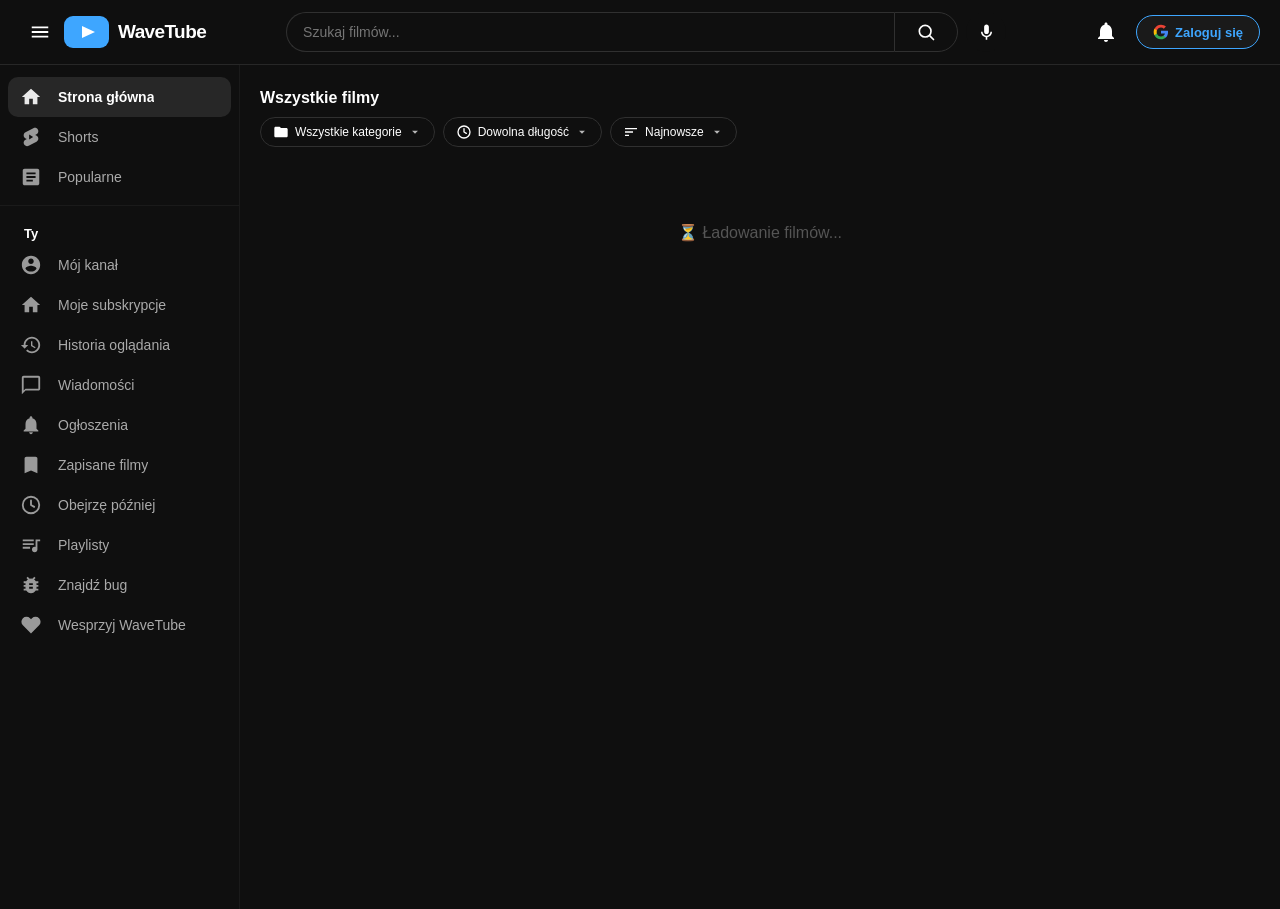
==== index.html @ e0750a8d "Add files via upload" ====
<!DOCTYPE html>
<html lang="en">
<script>if(localStorage.getItem('wt_theme')==='light')document.documentElement.classList.add('light-mode');</script>
<head>
<meta charset="UTF-8">
<meta name="viewport" content="width=device-width, initial-scale=1.0">
<title>WaveTube</title>
<meta name="description" content="WaveTube — platforma wideo: oglądaj, publikuj i udostępniaj filmy oraz Shorts, obserwuj kanały, komentuj i dyskutuj.">
<meta property="og:title" content="WaveTube">
<meta property="og:description" content="Platforma wideo: oglądaj, publikuj i udostępniaj filmy oraz Shorts.">
<meta property="og:type" content="website">
<meta property="og:url" content="https://revx8199-cloud.github.io/WAVETUBE/">
<link rel="canonical" href="https://revx8199-cloud.github.io/WAVETUBE/">
<link rel="preconnect" href="https://fonts.googleapis.com">
<link rel="preconnect" href="https://fonts.gstatic.com" crossorigin>
<link href="https://fonts.googleapis.com/css2?family=Bangers&family=Pacifico&family=Orbitron:wght@700&family=Press+Start+2P&family=Permanent+Marker&family=Russo+One&family=Lobster&family=Anton&family=Caveat:wght@700&family=Fredoka:wght@600&family=Righteous&family=VT323&family=Shadows+Into+Light&family=Bungee&family=Comfortaa:wght@700&family=Rubik+Mono+One&family=Playfair+Display:wght@700&family=Chewy&family=Great+Vibes&family=Audiowide&family=Monoton&family=Bebas+Neue&family=Creepster&family=Satisfy&family=Amatic+SC:wght@700&family=Black+Ops+One&family=Dancing+Script:wght@700&family=Kalam:wght@700&family=Sigmar+One&family=Fascinate&family=Silkscreen&family=Nosifer&family=Fjalla+One&family=Abril+Fatface&family=Indie+Flower&family=Luckiest+Guy&display=swap" rel="stylesheet">
<link rel="icon" type="image/svg+xml" href="data:image/svg+xml,%3Csvg xmlns='http://www.w3.org/2000/svg' viewBox='0 0 45 32'%3E%3Crect width='45' height='32' rx='9' fill='%233ea6ff'/%3E%3Cpolygon points='18,10 31,16 18,22' fill='%23fff'/%3E%3C/svg%3E">
<script src="https://cdn.jsdelivr.net/npm/@supabase/supabase-js@2"></script>
<script src="https://cdn.jsdelivr.net/npm/twemoji@14.0.2/dist/twemoji.min.js" crossorigin="anonymous"></script>
<link rel="stylesheet" href="style.css">
</head>
<body>

<header>
  <div style="display:flex;align-items:center;flex-shrink:0">
  <button id="sidebar-toggle-btn" onclick="toggleSidebar()" aria-label="Menu" style="background:none;border:none;color:var(--text-primary);cursor:pointer;width:40px;height:40px;border-radius:50%;display:flex;align-items:center;justify-content:center;flex-shrink:0;margin-right:4px">
    <svg viewBox="0 0 24 24" width="22" height="22" fill="currentColor"><path d="M3 6h18v2H3V6zm0 5h18v2H3v-2zm0 5h18v2H3v-2z"/></svg>
  </button>
  <div class="logo" onclick="showHome()" style="display:flex;align-items:center;gap:9px">
  <svg width="45" height="32" viewBox="0 0 45 32" fill="none" xmlns="http://www.w3.org/2000/svg">
    <rect width="45" height="32" rx="9" fill="#3ea6ff"/>
    <polygon points="18,10 31,16 18,22" fill="#fff"/>
  </svg>
  <span style="font-size:19px;font-weight:800;letter-spacing:-0.6px;color:var(--text-primary)">WaveTube</span>
</div>
  </div>
  <div class="search-bar">
    <input type="text" id="search" placeholder="Szukaj filmów..." data-i18n-placeholder="search_placeholder" oninput="render()">
    <button aria-label="Szukaj"><svg viewBox="0 0 24 24" width="20" height="20" fill="none" stroke="currentColor" stroke-width="2" stroke-linecap="round" stroke-linejoin="round"><circle cx="11" cy="11" r="7"/><line x1="21" y1="21" x2="16.65" y2="16.65"/></svg></button>
    <button id="mic-btn" aria-label="Szukaj głosem" onclick="toggleVoiceSearch()" style="margin-left:8px;width:40px;height:40px;flex-shrink:0;border-radius:50%;border:none;background:var(--bg-sunken);color:var(--text-primary);cursor:pointer;display:flex;align-items:center;justify-content:center">
      <svg viewBox="0 0 24 24" width="19" height="19" fill="currentColor"><path d="M12 14c1.66 0 3-1.34 3-3V5c0-1.66-1.34-3-3-3S9 3.34 9 5v6c0 1.66 1.34 3 3 3zm5-3c0 2.76-2.24 5-5 5s-5-2.24-5-5H5c0 3.53 2.61 6.43 6 6.92V21h2v-3.08c3.39-.49 6-3.39 6-6.92h-2z"/></svg>
    </button>
  </div>
  <div class="header-right">
    <div style="position:relative" id="notif-wrap" style="display:none">
      <button class="notif-btn" onclick="toggleNotifications()" id="notif-bell">
        <svg viewBox="0 0 24 24" width="24" height="24" fill="currentColor"><path d="M12 22c1.1 0 2-.9 2-2h-4c0 1.1.89 2 2 2zm6-6v-5c0-3.07-1.64-5.64-4.5-6.32V4c0-.83-.67-1.5-1.5-1.5s-1.5.67-1.5 1.5v.68C7.63 5.36 6 7.92 6 11v5l-2 2v1h16v-1l-2-2z"/></svg>
        <span class="notif-badge" id="notif-badge" style="display:none">0</span>
      </button>
      <div class="notif-dropdown" id="notif-dropdown">
        <div style="padding:16px;font-size:16px;font-weight:700;border-bottom:1px solid var(--border);display:flex;align-items:center;justify-content:space-between">
          <span data-i18n="notifications_title">Powiadomienia</span>
          <button onclick="clearAllNotifications()" data-i18n="btn_clear" style="background:none;border:none;color:#3ea6ff;font-size:12px;font-weight:600;cursor:pointer;padding:4px 8px;border-radius:6px" onmouseover="this.style.background='var(--border-soft)'" onmouseout="this.style.background='none'">Wyczyść</button>
        </div>
        <div id="notif-list"><div class="notif-empty" data-i18n="notif_empty">Brak powiadomień</div></div>
      </div>
    </div>
    <div id="auth-area">
      <button class="btn-login" onclick="loginWithGoogle()">
        <svg width="16" height="16" viewBox="0 0 24 24"><path fill="#4285F4" d="M22.56 12.25c0-.78-.07-1.53-.2-2.25H12v4.26h5.92c-.26 1.37-1.04 2.53-2.21 3.31v2.77h3.57c2.08-1.92 3.28-4.74 3.28-8.09z"/><path fill="#34A853" d="M12 23c2.97 0 5.46-.98 7.28-2.66l-3.57-2.77c-.98.66-2.23 1.06-3.71 1.06-2.86 0-5.29-1.93-6.16-4.53H2.18v2.84C3.99 20.53 7.7 23 12 23z"/><path fill="#FBBC05" d="M5.84 14.09c-.22-.66-.35-1.36-.35-2.09s.13-1.43.35-2.09V7.07H2.18C1.43 8.55 1 10.22 1 12s.43 3.45 1.18 4.93l2.85-2.22.81-.62z"/><path fill="#EA4335" d="M12 5.38c1.62 0 3.06.56 4.21 1.64l3.15-3.15C17.45 2.09 14.97 1 12 1 7.7 1 3.99 3.47 2.18 7.07l3.66 2.84c.87-2.6 3.3-4.53 6.16-4.53z"/></svg>
        Zaloguj się
      </button>
    </div>
    <div id="user-area" style="display:none">
      <button class="btn-add" onclick="openForm()" data-i18n="btn_add_video">+ Dodaj film</button>
      <div class="user-menu">
        <div class="user-avatar-placeholder" id="user-av" onclick="toggleDropdown()"></div>
        <div class="dropdown" id="dropdown">
          <div class="dropdown-header">
            <div class="dropdown-header-av" id="dropdown-header-av"></div>
            <div class="dropdown-header-info">
              <div class="dropdown-header-name" id="dropdown-header-name"></div>
              <div class="dropdown-header-email" id="dropdown-header-email"></div>
            </div>
          </div>
          <div id="account-switcher-list"></div>
          <div class="dropdown-item" onclick="addAnotherAccount()">
            <svg viewBox="0 0 24 24" width="20" height="20" fill="currentColor"><path d="M15 12c2.21 0 4-1.79 4-4s-1.79-4-4-4-4 1.79-4 4 1.79 4 4 4zm-9-2V7H4v3H1v2h3v3h2v-3h3v-2H6zm9 4c-2.67 0-8 1.34-8 4v2h16v-2c0-2.66-5.33-4-8-4z"/></svg>
            <span data-i18n="dd_add_account">Dodaj inne konto</span>
          </div>
          <div class="dropdown-divider"></div>
          <div class="dropdown-item" onclick="showMyChannel()">
            <svg viewBox="0 0 24 24" width="20" height="20" fill="currentColor"><path d="M12 12c2.7 0 8 1.34 8 4v2H4v-2c0-2.66 5.3-4 8-4zm0-2c-2.21 0-4-1.79-4-4s1.79-4 4-4 4 1.79 4 4-1.79 4-4 4z"/></svg>
            <span data-i18n="dd_mychannel">Mój kanał</span>
          </div>
          <div class="dropdown-item" onclick="openSettingsModal()">
            <svg viewBox="0 0 24 24" width="20" height="20" fill="currentColor"><path d="M19.14 12.94c.04-.3.06-.61.06-.94 0-.32-.02-.64-.07-.94l2.03-1.58c.18-.14.23-.41.12-.61l-1.92-3.32c-.12-.22-.37-.29-.59-.22l-2.39.96c-.5-.38-1.03-.7-1.62-.94l-.36-2.54c-.04-.24-.24-.41-.48-.41h-3.84c-.24 0-.43.17-.47.41l-.36 2.54c-.59.24-1.13.57-1.62.94l-2.39-.96c-.22-.08-.47 0-.59.22L2.74 8.87c-.12.21-.08.47.12.61l2.03 1.58c-.05.3-.09.63-.09.94s.02.64.07.94l-2.03 1.58c-.18.14-.23.41-.12.61l1.92 3.32c.12.22.37.29.59.22l2.39-.96c.5.38 1.03.7 1.62.94l.36 2.54c.05.24.24.41.48.41h3.84c.24 0 .44-.17.47-.41l.36-2.54c.59-.24 1.13-.56 1.62-.94l2.39.96c.22.08.47 0 .59-.22l1.92-3.32c.12-.22.07-.47-.12-.61l-2.01-1.58zM12 15.6c-1.98 0-3.6-1.62-3.6-3.6s1.62-3.6 3.6-3.6 3.6 1.62 3.6 3.6-1.62 3.6-3.6 3.6z"/></svg>
            <span data-i18n="dd_settings">Ustawienia</span>
          </div>
          <div class="dropdown-item" onclick="openShortcutsModal()">
            <svg viewBox="0 0 24 24" width="20" height="20" fill="currentColor"><path d="M20 5H4c-1.1 0-1.99.9-1.99 2L2 17c0 1.1.9 2 2 2h16c1.1 0 2-.9 2-2V7c0-1.1-.9-2-2-2zm-9 3h2v2h-2V8zm0 3h2v2h-2v-2zM8 8h2v2H8V8zm0 3h2v2H8v-2zm-1 2H5v-2h2v2zm0-3H5V8h2v2zm9 7H8v-2h8v2zm0-4h-2v-2h2v2zm0-3h-2V8h2v2zm3 3h-2v-2h2v2zm0-3h-2V8h2v2z"/></svg>
            <span data-i18n="dd_shortcuts">Skróty klawiszowe</span>
          </div>
          <div class="dropdown-item" id="vip-dropdown-item" onclick="openVipPanel()" style="display:none">
            <svg viewBox="0 0 24 24" width="20" height="20" fill="currentColor"><path d="M12 17.27L18.18 21l-1.64-7.03L22 9.24l-7.19-.61L12 2 9.19 8.63 2 9.24l5.46 4.73L5.82 21z"/></svg>
            <span data-i18n="menu_vip_panel">Panel VIP</span>
          </div>
          <div class="dropdown-item" id="buy-vip-dropdown-item" onclick="openBuyVipModal()" style="display:none">
            <svg viewBox="0 0 24 24" width="20" height="20" fill="currentColor"><path d="M12 17.27L18.18 21l-1.64-7.03L22 9.24l-7.19-.61L12 2 9.19 8.63 2 9.24l5.46 4.73L5.82 21z"/></svg>
            <span data-i18n="menu_buy_vip">Kup panel VIP 💎</span>
          </div>
          <div class="dropdown-item" id="admin-dropdown-item" onclick="openAdminPanel()" style="display:none">
            <svg viewBox="0 0 24 24" width="20" height="20" fill="currentColor"><path d="M12 1L3 5v6c0 5.55 3.84 10.74 9 12 5.16-1.26 9-6.45 9-12V5l-9-4zm0 10.99h7c-.53 4.12-3.28 7.79-7 8.94V12H5V6.3l7-3.11v8.8z"/></svg>
            <span>Panel administratora</span>
          </div>
          <div class="dropdown-divider"></div>
          <div class="dropdown-item red" onclick="logout()">
            <svg viewBox="0 0 24 24" width="20" height="20" fill="currentColor"><path d="M17 7l-1.41 1.41L18.17 11H8v2h10.17l-2.58 2.58L17 17l5-5zM4 5h8V3H4c-1.1 0-2 .9-2 2v14c0 1.1.9 2 2 2h8v-2H4V5z"/></svg>
            <span data-i18n="dd_logout">Wyloguj</span>
          </div>
        </div>
      </div>
    </div>
  </div>
</header>

<div style="display:flex;min-height:calc(100vh - 56px)" id="main-wrapper">
<div id="sidebar-overlay" onclick="closeSidebarMobile()"></div>
<div class="sidebar-left" id="sidebar-left">
  <div class="sb-section">
    <div class="sb-item active" id="sb-home" onclick="setSbActive('sb-home');showHome()">
      <svg viewBox="0 0 24 24" width="22" height="22" fill="currentColor"><path d="M10 20v-6h4v6h5v-8h3L12 3 2 12h3v8z"/></svg>
      <span data-i18n="nav_home">Strona główna</span>
    </div>
    <div class="sb-item" id="sb-shorts" onclick="setSbActive('sb-shorts');showShortsPage()">
      <svg viewBox="0 0 24 24" width="22" height="22" fill="currentColor"><path d="M17.77 10.32l-1.2-.5L18 9.06c1.84-.96 2.56-3.22 1.6-5.06s-3.22-2.56-5.06-1.6L6 6.94c-1.29.68-2.07 2.04-2 3.49.07 1.42.93 2.67 2.22 3.25l1.2.5L6 14.94c-1.84.96-2.56 3.22-1.6 5.06.96 1.84 3.22 2.56 5.06 1.6l8.54-4.54c1.29-.68 2.07-2.04 2-3.49-.07-1.42-.93-2.67-2.23-3.25zM10 14.65v-5.3L14.35 12 10 14.65z"/></svg>
      <span data-i18n="nav_shorts">Shorts</span>
    </div>
    <div class="sb-item" id="sb-trending" onclick="setSbActive('sb-trending');showTrending()">
      <svg viewBox="0 0 24 24" width="22" height="22" fill="currentColor"><path d="M19 3H5c-1.1 0-2 .9-2 2v14c0 1.1.9 2 2 2h14c1.1 0 2-.9 2-2V5c0-1.1-.9-2-2-2zm-5 14H7v-2h7v2zm3-4H7v-2h10v2zm0-4H7V7h10v2z"/></svg>
      <span data-i18n="nav_trending">Popularne</span>
    </div>
  </div>
  <div class="sb-section">
    <div class="sb-title" data-i18n="nav_you">Ty</div>
    <div class="sb-item" id="sb-mychannel" onclick="setSbActive('sb-mychannel');showMyChannel()">
      <svg viewBox="0 0 24 24" width="22" height="22" fill="currentColor"><path d="M12 2C6.48 2 2 6.48 2 12s4.48 10 10 10 10-4.48 10-10S17.52 2 12 2zm0 3c1.66 0 3 1.34 3 3s-1.34 3-3 3-3-1.34-3-3 1.34-3 3-3zm0 14.2c-2.5 0-4.71-1.28-6-3.22.03-1.99 4-3.08 6-3.08 1.99 0 5.97 1.09 6 3.08-1.29 1.94-3.5 3.22-6 3.22z"/></svg>
      <span data-i18n="nav_mychannel">Mój kanał</span>
    </div>
    <div class="sb-item" id="sb-subs-btn" onclick="setSbActive('sb-subs-btn');showSubscriptions()">
      <svg viewBox="0 0 24 24" width="22" height="22" fill="currentColor"><path d="M10 20v-6h4v6h5v-8h3L12 3 2 12h3v8z"/></svg>
      <span data-i18n="nav_subs">Moje subskrypcje</span>
    </div>
    <div class="sb-item" id="sb-history" onclick="setSbActive('sb-history');showHistory()">
      <svg viewBox="0 0 24 24" width="22" height="22" fill="currentColor"><path d="M13 3c-4.97 0-9 4.03-9 9H1l3.89 3.89.07.14L9 12H6c0-3.87 3.13-7 7-7s7 3.13 7 7-3.13 7-7 7c-1.93 0-3.68-.79-4.94-2.06l-1.42 1.42C8.27 19.99 10.51 21 13 21c4.97 0 9-4.03 9-9s-4.03-9-9-9zm-1 5v5l4.28 2.54.72-1.21-3.5-2.08V8H12z"/></svg>
      <span data-i18n="nav_history">Historia oglądania</span>
    </div>
    <div class="sb-item" id="sb-messages" onclick="setSbActive('sb-messages');showMessages()">
      <svg viewBox="0 0 24 24" width="22" height="22" fill="currentColor"><path d="M20 2H4c-1.1 0-2 .9-2 2v18l4-4h14c1.1 0 2-.9 2-2V4c0-1.1-.9-2-2-2zm0 14H6l-2 2V4h16v12z"/></svg>
      <span data-i18n="nav_messages">Wiadomości</span>
    </div>
    <div class="sb-item" id="sb-announcements" onclick="setSbActive('sb-announcements');showAnnouncementsPage()" style="position:relative">
      <svg viewBox="0 0 24 24" width="22" height="22" fill="currentColor"><path d="M12 22c1.1 0 2-.9 2-2h-4c0 1.1.89 2 2 2zm6-6v-5c0-3.07-1.64-5.64-4.5-6.32V4c0-.83-.67-1.5-1.5-1.5s-1.5.67-1.5 1.5v.68C7.63 5.36 6 7.92 6 11v5l-2 2v1h16v-1l-2-2z"/></svg>
      <span data-i18n="nav_announcements">Ogłoszenia</span>
      <span id="announce-dot" style="display:none;position:absolute;left:26px;top:8px;width:8px;height:8px;border-radius:50%;background:#ff4444"></span>
    </div>
    <div class="sb-item" id="sb-saved" onclick="setSbActive('sb-saved');showSavedPage()">
      <svg viewBox="0 0 24 24" width="22" height="22" fill="currentColor"><path d="M17 3H7c-1.1 0-2 .9-2 2v16l7-3 7 3V5c0-1.1-.9-2-2-2z"/></svg>
      <span data-i18n="nav_saved">Zapisane filmy</span>
    </div>
    <div class="sb-item" id="sb-watchlater" onclick="setSbActive('sb-watchlater');showWatchLaterPage()">
      <svg viewBox="0 0 24 24" width="22" height="22" fill="none" stroke="currentColor" stroke-width="2" stroke-linecap="round" stroke-linejoin="round"><circle cx="12" cy="12" r="9"/><polyline points="12 7 12 12 15.5 14"/></svg>
      <span data-i18n="nav_watchlater">Obejrzę później</span>
    </div>
    <div class="sb-item" id="sb-playlists" onclick="setSbActive('sb-playlists');showPlaylistsPage()">
      <svg viewBox="0 0 24 24" width="22" height="22" fill="currentColor"><path d="M15 6H3v2h12V6zm0 4H3v2h12v-2zM3 16h8v-2H3v2zM17 6v8.18c-.31-.11-.65-.18-1-.18-1.66 0-3 1.34-3 3s1.34 3 3 3 3-1.34 3-3V8h3V6h-5z"/></svg>
      <span data-i18n="nav_playlists">Playlisty</span>
    </div>
    <div class="sb-item" id="sb-findbug" onclick="openFindBugModal()">
      <svg viewBox="0 0 24 24" width="22" height="22" fill="currentColor"><path d="M20 8h-2.81a5.985 5.985 0 0 0-1.82-1.96L17 4.41 15.59 3l-2.17 2.17a6.002 6.002 0 0 0-2.83 0L8.41 3 7 4.41l1.62 1.63C7.85 6.55 7.22 7.22 6.81 8H4v2h2.09c-.05.33-.09.66-.09 1v1H4v2h2v1c0 .34.04.67.09 1H4v2h2.81c1.04 1.79 2.97 3 5.19 3s4.15-1.21 5.19-3H20v-2h-2.09c.05-.33.09-.66.09-1v-1h2v-2h-2v-1c0-.34-.04-.67-.09-1H20V8zm-6 8h-4v-2h4v2zm0-4h-4v-2h4v2z"/></svg>
      <span data-i18n="nav_findbug">Znajdź bug</span>
    </div>
    <div class="sb-item" id="sb-support" onclick="openPremiumModal()">
      <svg viewBox="0 0 24 24" width="22" height="22" fill="currentColor"><path d="M20.84 4.61a5.5 5.5 0 0 0-7.78 0L12 5.67l-1.06-1.06a5.5 5.5 0 0 0-7.78 7.78l1.06 1.06L12 21.23l7.78-7.78 1.06-1.06a5.5 5.5 0 0 0 0-7.78z"/></svg>
      <span data-i18n="nav_support">Wesprzyj WaveTube</span>
    </div>
  </div>
  <div class="sb-section" id="sb-subs-section" style="display:none">
    <div class="sb-title" id="sb-subs-title" onclick="toggleSubsExpanded()" style="cursor:pointer;display:flex;align-items:center;justify-content:space-between">
      <span data-i18n="nav_subscriptions">Subskrypcje</span>
      <svg id="sb-subs-arrow" viewBox="0 0 24 24" width="16" height="16" fill="currentColor" style="transition:transform .2s;flex-shrink:0"><path d="M8.59 16.59L13.17 12 8.59 7.41 10 6l6 6-6 6z"/></svg>
    </div>
    <div id="sb-subs-list"></div>
  </div>
</div>
<div id="main-content" style="flex:1;min-width:0;padding:24px 20px">
  <div class="section-title" id="slabel">Wszystkie filmy</div>
  <div id="feed-filters" style="display:flex;gap:8px;flex-wrap:wrap;margin:-8px 0 16px">
    <div class="yt-filter" id="cat-filter-wrap">
      <button type="button" class="yt-filter-btn" onclick="toggleFeedFilterMenu('cat')">
        <svg viewBox="0 0 24 24" width="16" height="16" fill="currentColor"><path d="M10 4H4c-1.1 0-2 .9-2 2v12c0 1.1.9 2 2 2h16c1.1 0 2-.9 2-2V8c0-1.1-.9-2-2-2h-8l-2-2z"/></svg>
        <span id="cat-filter-label" data-i18n="filter_all_categories">Wszystkie kategorie</span>
        <svg class="yt-filter-chevron" viewBox="0 0 24 24" width="14" height="14" fill="currentColor"><path d="M7 10l5 5 5-5z"/></svg>
      </button>
      <div class="yt-filter-menu" id="cat-filter-menu"></div>
    </div>
    <div class="yt-filter" id="dur-filter-wrap">
      <button type="button" class="yt-filter-btn" onclick="toggleFeedFilterMenu('dur')">
        <svg viewBox="0 0 24 24" width="16" height="16" fill="none" stroke="currentColor" stroke-width="2" stroke-linecap="round" stroke-linejoin="round"><circle cx="12" cy="12" r="9"/><polyline points="12 7 12 12 15.5 14"/></svg>
        <span id="dur-filter-label" data-i18n="filter_any_length">Dowolna długość</span>
        <svg class="yt-filter-chevron" viewBox="0 0 24 24" width="14" height="14" fill="currentColor"><path d="M7 10l5 5 5-5z"/></svg>
      </button>
      <div class="yt-filter-menu" id="dur-filter-menu">
        <div class="yt-filter-item active" data-i18n="filter_any_length" onclick="selectFeedFilter('dur','','filter_any_length',null,this)">Dowolna długość</div>
        <div class="yt-filter-item" data-i18n="filter_tiny" onclick="selectFeedFilter('dur','tiny','filter_tiny',null,this)">Bardzo krótkie (do 1 min)</div>
        <div class="yt-filter-item" data-i18n="filter_short" onclick="selectFeedFilter('dur','short','filter_short',null,this)">Krótkie (1–3 min)</div>
        <div class="yt-filter-item" data-i18n="filter_medium" onclick="selectFeedFilter('dur','medium','filter_medium',null,this)">Średnie (3–20 min)</div>
        <div class="yt-filter-item" data-i18n="filter_long" onclick="selectFeedFilter('dur','long','filter_long',null,this)">Długie (ponad 20 min)</div>
      </div>
    </div>
    <div class="yt-filter" id="sort-filter-wrap">
      <button type="button" class="yt-filter-btn" onclick="toggleFeedFilterMenu('sort')">
        <svg viewBox="0 0 24 24" width="16" height="16" fill="currentColor"><path d="M3 18h6v-2H3v2zM3 6v2h18V6H3zm0 7h12v-2H3v2z"/></svg>
        <span id="sort-filter-label" data-i18n="filter_newest">Najnowsze</span>
        <svg class="yt-filter-chevron" viewBox="0 0 24 24" width="14" height="14" fill="currentColor"><path d="M7 10l5 5 5-5z"/></svg>
      </button>
      <div class="yt-filter-menu" id="sort-filter-menu">
        <div class="yt-filter-item active" data-i18n="filter_newest" onclick="selectFeedFilter('sort','newest','filter_newest',null,this)">Najnowsze</div>
        <div class="yt-filter-item" data-i18n="filter_oldest" onclick="selectFeedFilter('sort','oldest','filter_oldest',null,this)">Najstarsze</div>
        <div class="yt-filter-item" data-i18n="filter_popular" onclick="selectFeedFilter('sort','popular','filter_popular',null,this)">Najpopularniejsze</div>
        <div class="yt-filter-item" data-i18n="filter_liked" onclick="selectFeedFilter('sort','liked','filter_liked',null,this)">Najwięcej polubień</div>
      </div>
    </div>
  </div>
  <div id="shorts-section" style="display:none;margin-bottom:24px">
  <div style="font-size:15px;font-weight:600;margin-bottom:12px;display:flex;align-items:center;gap:8px">
    <svg viewBox="0 0 24 24" width="18" height="18" fill="#ff0000"><path d="M17.77 10.32l-1.2-.5L18 9.06c1.84-.96 2.56-3.22 1.6-5.06s-3.22-2.56-5.06-1.6L6 6.94c-1.29.68-2.07 2.04-2 3.49.07 1.42.93 2.67 2.22 3.25l1.2.5L6 14.94c-1.84.96-2.56 3.22-1.6 5.06.96 1.84 3.22 2.56 5.06 1.6l8.54-4.54c1.29-.68 2.07-2.04 2-3.49-.07-1.42-.93-2.67-2.23-3.25z"/></svg>
    Shorts
  </div>
  <div id="shorts-grid" style="display:flex;gap:10px;overflow-x:auto;padding-bottom:8px;scrollbar-width:thin"></div>
</div>
<div class="grid" id="grid"><div class="loading">⏳ <span data-i18n="loading_videos">Ładowanie filmów...</span></div></div>
</main>

</div></div>
<div id="channel-content" class="channel-page"></div>

<!-- MESSAGES PAGE -->
<div class="messages-page" id="messages-page">
  <div class="msg-header">
    <button class="msg-back" onclick="closeMessages()">←</button>
    <h2 data-i18n="nav_messages">Wiadomości</h2>
    <span id="msg-retention-note" data-i18n="msg_retention_note" style="font-size:11px;color:var(--text-tertiary);margin-left:auto;white-space:nowrap">🕒 Czat czyści się co 30 dni</span>
  </div>
  <div class="msg-body">
    <div class="msg-list">
      <div class="msg-list-header">
        <span data-i18n="msg_conversations">Konwersacje</span>
        <button onclick="showNewMsgForm()" style="background:#cc0000;border:none;color:var(--text-primary);padding:5px 12px;border-radius:14px;cursor:pointer;font-size:12px;font-weight:600" data-i18n="msg_new_btn">+ Nowa</button>
      </div>
      <div id="conv-list"></div>
    </div>
    <div class="msg-chat" id="msg-chat-area">
      <div class="msg-no-conv">
        <svg viewBox="0 0 24 24" width="64" height="64" fill="#555"><path d="M20 2H4c-1.1 0-2 .9-2 2v18l4-4h14c1.1 0 2-.9 2-2V4c0-1.1-.9-2-2-2zm0 14H6l-2 2V4h16v12z"/></svg>
        <p data-i18n="msg_pick_conv">Wybierz konwersację lub zacznij nową</p>
      </div>
    </div>
  </div>
</div>

<!-- PLAYER -->
<div class="mbg" id="pm">
  <div class="minner">
    <div class="mclose"><button onclick="closeP()">✕</button></div>
    <div class="pwrap" id="pw"></div>
    <div class="vinfo">
      <h2 id="vt"></h2>
      <div class="vmeta" id="vm"></div>
    </div>
    <div class="channel-row" id="channel-row"></div>
    <div class="acts">
      <div class="like-group">
        <button class="like-btn" id="lbtn" onclick="toggleLike()">
          <svg viewBox="0 0 24 24" width="18" height="18" fill="currentColor"><path d="M1 21h4V9H1v12zm22-11c0-1.1-.9-2-2-2h-6.31l.95-4.57.03-.32c0-.41-.17-.79-.44-1.06L14.17 1 7.59 7.59C7.22 7.95 7 8.45 7 9v10c0 1.1.9 2 2 2h9c.83 0 1.54-.5 1.84-1.22l3.02-7.05c.09-.23.14-.47.14-.73v-2z"/></svg>
          <span id="lc">0</span>
        </button>
        <div class="like-divider"></div>
        <button class="dislike-btn" id="dbtn" onclick="toggleDislike()">
          <svg viewBox="0 0 24 24" width="18" height="18" fill="currentColor"><path d="M15 3H6c-.83 0-1.54.5-1.84 1.22l-3.02 7.05c-.09.23-.14.47-.14.73v2c0 1.1.9 2 2 2h6.31l-.95 4.57-.03.32c0 .41.17.79.44 1.06L9.83 23l6.59-6.59c.36-.36.58-.86.58-1.41V5c0-1.1-.9-2-2-2zm4 0v12h4V3h-4z"/></svg>
        </button>
      </div>
      <button class="abtn" onclick="shareV()">
        <svg viewBox="0 0 24 24" width="18" height="18" fill="currentColor"><path d="M18 16.08c-.76 0-1.44.3-1.96.77L8.91 12.7c.05-.23.09-.46.09-.7s-.04-.47-.09-.7l7.05-4.11c.54.5 1.25.81 2.04.81 1.66 0 3-1.34 3-3s-1.34-3-3-3-3 1.34-3 3c0 .24.04.47.09.7L8.04 9.81C7.5 9.31 6.79 9 6 9c-1.66 0-3 1.34-3 3s1.34 3 3 3c.79 0 1.5-.31 2.04-.81l7.12 4.16c-.05.21-.08.43-.08.65 0 1.61 1.31 2.92 2.92 2.92s2.92-1.31 2.92-2.92-1.31-2.92-2.92-2.92z"/></svg>
        <span data-i18n="btn_share">Udostępnij</span>
      </button>
      <button class="abtn" id="player-save-btn" onclick="toggleSaveVideo(cur.id)">
        <svg viewBox="0 0 24 24" width="18" height="18" fill="currentColor"><path d="M17 3H7c-1.1 0-2 .9-2 2v16l7-3 7 3V5c0-1.1-.9-2-2-2z"/></svg>
        <span data-i18n="save_label">Zapisz</span>
      </button>
      <button class="abtn" onclick="openPlaylistPicker(cur.id)">
        <svg viewBox="0 0 24 24" width="18" height="18" fill="currentColor"><path d="M15 6H3v2h12V6zm0 4H3v2h12v-2zM3 16h8v-2H3v2zM17 6v8.18c-.31-.11-.65-.18-1-.18-1.66 0-3 1.34-3 3s1.34 3 3 3 3-1.34 3-3V8h3V6h-5z"/></svg>
        <span data-i18n="playlist_add_label">Dodaj do playlisty</span>
      </button>
      <button class="abtn" id="player-wl-btn" onclick="toggleWatchLater(cur.id)">
        <svg viewBox="0 0 24 24" width="18" height="18" fill="none" stroke="currentColor" stroke-width="2" stroke-linecap="round" stroke-linejoin="round"><circle cx="12" cy="12" r="9"/><polyline points="12 7 12 12 15.5 14"/></svg>
        <span data-i18n="wl_label">Obejrzę później</span>
      </button>
    </div>
    <hr>
    <div class="comments" id="comments-section">
      <div style="display:flex;align-items:center;gap:20px;margin-bottom:18px">
        <h3 id="ctitle" style="margin:0" data-i18n="comments_label_zero">Komentarze (0)</h3>
        <div style="position:relative">
          <button id="sort-toggle-btn" onclick="toggleSortMenu()" style="background:none;border:none;color:var(--text-primary);cursor:pointer;font-size:13px;font-weight:600;display:flex;align-items:center;gap:6px;padding:4px 6px">
            <svg viewBox="0 0 24 24" width="18" height="18" fill="currentColor"><path d="M3 18h6v-2H3v2zM3 6v2h18V6H3zm0 7h12v-2H3v2z"/></svg>
            <span id="sort-label" data-i18n="sort_top">Najtrafniejsze</span>
          </button>
          <div id="sort-menu" style="display:none;position:absolute;top:32px;left:0;background:var(--bg-panel);border:1px solid var(--border);border-radius:10px;min-width:180px;z-index:50;overflow:hidden">
            <div onclick="setCommentSort('top')" data-i18n="sort_top" style="padding:11px 16px;cursor:pointer;font-size:13px" onmouseover="this.style.background='var(--border)'" onmouseout="this.style.background='none'">Najtrafniejsze</div>
            <div onclick="setCommentSort('newest')" data-i18n="sort_newest" style="padding:11px 16px;cursor:pointer;font-size:13px" onmouseover="this.style.background='var(--border)'" onmouseout="this.style.background='none'">Najnowsze</div>
          </div>
        </div>
      </div>
      <div class="nc">
        <div class="av" id="com-av">?</div>
        <div class="ci">
          <input type="text" id="cinp" placeholder="Napisz komentarz..." data-i18n-placeholder="comment_placeholder">
          <div class="cbtns">
            <button onclick="toggleEmojiPicker('cinp',this)" style="background:none;border:none;color:var(--text-secondary);cursor:pointer;font-size:18px;margin-right:auto" title="Emotki">😊</button>
            <button class="bcancel" onclick="document.getElementById('cinp').value=''" data-i18n="btn_cancel">Anuluj</button>
            <button class="bpost" onclick="postC()" data-i18n="btn_send">Wyślij</button>
          </div>
        </div>
      </div>
      <div id="clist"></div>
    </div>
  </div>
</div>

<!-- FORM -->
<div class="fmbg" id="fm">
  <div class="fbox" style="max-width:640px;width:92%;max-height:90vh;overflow-y:auto;padding:0">
    <div style="padding:24px 28px 16px;border-bottom:1px solid var(--border-soft)">
      <h3 style="margin:0;display:flex;align-items:center;gap:8px"><svg viewBox="0 0 24 24" width="20" height="20" fill="none" stroke="currentColor" stroke-width="2" stroke-linecap="round" stroke-linejoin="round"><path d="M23 7l-7 5 7 5V7z"/><rect x="1" y="5" width="15" height="14" rx="2"/></svg><span data-i18n="form_title">Dodaj film</span></h3>
      <div class="sub" style="margin:4px 0 0" data-i18n="form_subtitle">YouTube, Google Drive, TikTok i bezpośrednie linki MP4</div>
    </div>

    <div style="padding:20px 28px 0">
      <div style="font-size:12px;font-weight:700;letter-spacing:.5px;color:var(--text-tertiary);text-transform:uppercase;margin-bottom:12px" data-i18n="form_section_basic">Podstawowe informacje</div>

      <div class="field">
        <label data-i18n="form_title_label">Tytuł *</label>
        <input type="text" id="ftitle" maxlength="100" placeholder="np. Wakacje w górach" data-i18n-placeholder="form_title_ph">
      </div>

      <div class="field">
        <label data-i18n="form_desc_label">Opis</label>
        <textarea id="fdesc" maxlength="5000" style="width:100%;background:var(--bg-sunken);border:1px solid var(--border);border-radius:8px;color:var(--text-primary);padding:10px 14px;font-size:14px;outline:none;resize:none;height:80px" placeholder="Opisz film..." data-i18n-placeholder="form_desc_ph"></textarea>
      </div>

      <div class="field">
        <label data-i18n="form_link_label">Link do filmu *</label>
        <input type="url" id="furl" placeholder="YouTube / Google Drive / TikTok / MP4" data-i18n-placeholder="form_link_ph" oninput="detectSource()">
        <div class="hint" id="fhint" data-i18n="form_link_hint">Wklej link — zostanie automatycznie rozpoznany</div>
      </div>

      <div class="field">
        <label data-i18n="form_thumb_label">Miniaturka</label>
        <div style="display:flex;gap:8px;margin-bottom:8px">
          <button onclick="setThumbMode('url')" id="thumb-tab-url" style="flex:1;padding:7px;border-radius:8px;border:1px solid #cc0000;background:#cc0000;color:var(--text-primary);cursor:pointer;font-size:12px;font-weight:600"><svg viewBox="0 0 24 24" width="14" height="14" fill="none" stroke="currentColor" stroke-width="2" stroke-linecap="round" style="vertical-align:-2px;margin-right:4px"><path d="M10 13a5 5 0 007 0l3-3a5 5 0 00-7-7l-1 1"/><path d="M14 11a5 5 0 00-7 0l-3 3a5 5 0 007 7l1-1"/></svg><span data-i18n="form_thumb_url_tab">Link URL</span></button>
          <button onclick="setThumbMode('file')" id="thumb-tab-file" style="flex:1;padding:7px;border-radius:8px;border:1px solid var(--border);background:transparent;color:var(--text-secondary);cursor:pointer;font-size:12px"><svg viewBox="0 0 24 24" width="14" height="14" fill="none" stroke="currentColor" stroke-width="2" stroke-linecap="round" stroke-linejoin="round" style="vertical-align:-2px;margin-right:4px"><path d="M3 7a2 2 0 012-2h4l2 2h8a2 2 0 012 2v8a2 2 0 01-2 2H5a2 2 0 01-2-2V7z"/></svg><span data-i18n="form_thumb_file_tab">Z dysku</span></button>
          <button onclick="setThumbMode('auto')" id="thumb-tab-auto" style="flex:1;padding:7px;border-radius:8px;border:1px solid var(--border);background:transparent;color:var(--text-secondary);cursor:pointer;font-size:12px"><svg viewBox="0 0 24 24" width="14" height="14" fill="currentColor" style="vertical-align:-2px;margin-right:4px"><path d="M12 2l1.8 5.2L19 9l-5.2 1.8L12 16l-1.8-5.2L5 9l5.2-1.8z"/><path d="M19 13l.9 2.1L22 16l-2.1.9L19 19l-.9-2.1L16 16l2.1-.9z"/></svg><span data-i18n="form_thumb_auto_tab">Auto</span></button>
        </div>
        <div id="thumb-url-panel">
          <input type="url" id="fthumb" placeholder="https://... link do zdjęcia" data-i18n-placeholder="form_thumb_url_ph">
        </div>
        <div id="thumb-file-panel" style="display:none">
          <input type="file" id="fthumb-file" accept="image/*" style="color:var(--text-secondary)">
          <div id="thumb-preview" style="margin-top:8px;display:none"><img id="thumb-img-preview" style="width:100%;border-radius:8px;max-height:150px;object-fit:cover"></div>
        </div>
        <div id="thumb-auto-panel" style="display:none">
          <div id="thumb-auto-hint-text" style="font-size:12px;color:var(--text-tertiary);padding:8px 0" data-i18n="form_thumb_auto_hint">Miniaturka zostanie pobrana automatycznie z YouTube</div>
        </div>
      </div>

      <div style="display:grid;grid-template-columns:1fr 1fr;gap:12px">
        <div class="field">
          <label data-i18n="form_duration_label">Czas trwania</label>
          <input type="text" id="fdur" placeholder="np. 5:42 (dla MP4 wykryjemy automatycznie)" data-i18n-placeholder="form_duration_ph" oninput="this.dataset.userEdited='1'">
        </div>
        <div class="field">
          <label data-i18n="form_category_label">Kategoria</label>
          <select id="fcat" style="width:100%;background:var(--bg-sunken);border:1px solid var(--border);border-radius:8px;color:var(--text-primary);padding:10px 14px;font-size:14px;outline:none">
            <option value="" data-i18n="cat_none">Brak kategorii</option>
            <option value="Gaming" data-i18n="cat_gaming">Gaming</option>
            <option value="Music" data-i18n="cat_music">Muzyka</option>
            <option value="Sport" data-i18n="cat_sport">Sport</option>
            <option value="Vlog" data-i18n="cat_vlog">Vlog</option>
            <option value="Tutorial" data-i18n="cat_tutorial">Tutorial</option>
            <option value="Comedy" data-i18n="cat_humor">Humor</option>
            <option value="Travel" data-i18n="cat_travel">Podróże</option>
            <option value="Education" data-i18n="cat_education">Edukacja</option>
            <option value="News" data-i18n="cat_news">Wiadomości</option>
            <option value="Technology" data-i18n="cat_tech">Technologia</option>
            <option value="Lifestyle" data-i18n="cat_lifestyle">Lifestyle</option>
            <option value="Food" data-i18n="cat_food">Jedzenie</option>
            <option value="Other" data-i18n="cat_other">Inne</option>
          </select>
        </div>
      </div>

      <div class="field">
        <label data-i18n="form_tags_label">Tagi (opcjonalnie)</label>
        <input type="text" id="ftags" maxlength="200" placeholder="np. gaming, vlog, muzyka (oddziel przecinkami)" data-i18n-placeholder="form_tags_ph">
        <div class="hint" data-i18n="form_tags_hint">Tagi pomagają ludziom znaleźć Twój film</div>
      </div>
    </div>

    <div style="height:1px;background:var(--border-soft);margin:20px 0"></div>

    <div style="padding:0 28px">
      <div style="font-size:12px;font-weight:700;letter-spacing:.5px;color:var(--text-tertiary);text-transform:uppercase;margin-bottom:12px" data-i18n="form_section_details">Szczegóły</div>

      <div style="display:grid;grid-template-columns:1fr 1fr;gap:12px">
        <div class="field">
          <label data-i18n="form_lang_label">Język filmu</label>
          <select id="flang" style="width:100%;background:var(--bg-sunken);border:1px solid var(--border);border-radius:8px;color:var(--text-primary);padding:10px 14px;font-size:14px;outline:none">
            <option value="pl">🇵🇱 Polski</option>
            <option value="ru">🇷🇺 Русский</option>
            <option value="es">🇪🇸 Español</option>
            <option value="en">🇬🇧 English</option>
            <option value="other">🌐 Inny</option>
          </select>
        </div>
        <div class="field">
          <label data-i18n="form_license_label">Licencja</label>
          <select id="flicense" style="width:100%;background:var(--bg-sunken);border:1px solid var(--border);border-radius:8px;color:var(--text-primary);padding:10px 14px;font-size:14px;outline:none">
            <option value="standard" data-i18n="license_standard">Standardowa licencja WaveTube</option>
            <option value="cc" data-i18n="license_cc">Creative Commons — uznanie autorstwa</option>
          </select>
        </div>
      </div>

      <div class="field">
        <label data-i18n="form_premiere_label">Data premiery (opcjonalnie)</label>
        <input type="datetime-local" id="fpremiere" style="width:100%;background:var(--bg-sunken);border:1px solid var(--border);border-radius:8px;color:var(--text-primary);padding:10px 14px;font-size:14px;outline:none;color-scheme:dark">
        <div class="hint" data-i18n="form_premiere_hint">Zostaw puste żeby opublikować od razu. Ustaw datę żeby zaplanować premierę.</div>
      </div>

      <div class="field" style="background:var(--bg-card);border:1px solid var(--border);border-radius:10px;padding:14px">
        <label style="display:flex;align-items:center;gap:10px;cursor:pointer">
          <input type="checkbox" id="fshort" style="width:16px;height:16px;accent-color:#ff0000">
          <div>
            <div style="font-weight:600;display:flex;align-items:center;gap:6px">
              <span style="background:#ff0000;color:var(--text-primary);font-size:10px;padding:2px 6px;border-radius:4px;font-weight:700">SHORT</span>
              <span data-i18n="form_short_title">To jest Short (maks. 1 minuta)</span>
            </div>
            <div style="font-size:11px;color:var(--text-tertiary);margin-top:2px" data-i18n="form_short_desc">Shorts wyświetlają się osobno w pionie jak na TikToku</div>
          </div>
        </label>
      </div>
    </div>

    <div style="height:1px;background:var(--border-soft);margin:20px 0"></div>

    <div style="padding:0 28px">
      <div style="font-size:12px;font-weight:700;letter-spacing:.5px;color:var(--text-tertiary);text-transform:uppercase;margin-bottom:12px" data-i18n="form_section_visibility">Widoczność publiczna</div>

      <div class="field" style="display:flex;flex-direction:column;gap:8px">
        <label class="vis-opt" data-val="public" onclick="selectVisibility('public')" style="display:flex;gap:12px;align-items:flex-start;padding:12px 14px;border:1.5px solid #cc0000;border-radius:10px;cursor:pointer;background:rgba(204,0,0,.08)">
          <span style="line-height:1;color:#3ea6ff"><svg viewBox="0 0 24 24" width="22" height="22" fill="none" stroke="currentColor" stroke-width="2"><circle cx="12" cy="12" r="9"/><path d="M3 12h18M12 3a14 14 0 010 18 14 14 0 010-18z"/></svg></span>
          <div>
            <div style="font-weight:600;font-size:13px" data-i18n="vis_public_title">Publiczny</div>
            <div style="font-size:11px;color:var(--text-tertiary);margin-top:2px" data-i18n="vis_public_desc">Widoczny dla wszystkich — na stronie głównej, w wyszukiwarce i popularnych</div>
          </div>
        </label>
        <label class="vis-opt" data-val="unlisted" onclick="selectVisibility('unlisted')" style="display:flex;gap:12px;align-items:flex-start;padding:12px 14px;border:1.5px solid var(--border);border-radius:10px;cursor:pointer">
          <span style="line-height:1;color:var(--text-secondary)"><svg viewBox="0 0 24 24" width="22" height="22" fill="none" stroke="currentColor" stroke-width="2" stroke-linecap="round"><path d="M10 13a5 5 0 007 0l3-3a5 5 0 00-7-7l-1 1"/><path d="M14 11a5 5 0 00-7 0l-3 3a5 5 0 007 7l1-1"/></svg></span>
          <div>
            <div style="font-weight:600;font-size:13px" data-i18n="vis_unlisted_title">Niepubliczny (unlisted)</div>
            <div style="font-size:11px;color:var(--text-tertiary);margin-top:2px" data-i18n="vis_unlisted_desc">Nie pojawia się w żadnych listach — obejrzy go tylko ten, kto ma bezpośredni link</div>
          </div>
        </label>
        <label class="vis-opt" data-val="private" onclick="selectVisibility('private')" style="display:flex;gap:12px;align-items:flex-start;padding:12px 14px;border:1.5px solid var(--border);border-radius:10px;cursor:pointer">
          <span style="line-height:1;color:var(--text-secondary)"><svg viewBox="0 0 24 24" width="22" height="22" fill="none" stroke="currentColor" stroke-width="2" stroke-linecap="round" stroke-linejoin="round"><rect x="5" y="11" width="14" height="9" rx="2"/><path d="M8 11V8a4 4 0 018 0v3"/></svg></span>
          <div>
            <div style="font-weight:600;font-size:13px" data-i18n="vis_private_title">Prywatny</div>
            <div style="font-size:11px;color:var(--text-tertiary);margin-top:2px" data-i18n="vis_private_desc">Widzisz go tylko Ty (i administrator) — nawet z linkiem nikt inny go nie otworzy</div>
          </div>
        </label>
        <input type="hidden" id="fvis" value="public">
      </div>

      <div class="field">
        <label style="display:flex;align-items:center;gap:10px;cursor:pointer">
          <input type="checkbox" id="fcomments" checked style="width:16px;height:16px;accent-color:#cc0000">
          <span data-i18n="form_comments_label">Włącz komentarze</span>
        </label>
      </div>

      <div class="field">
        <label style="display:flex;align-items:center;gap:10px;cursor:pointer">
          <input type="checkbox" id="flikes" checked style="width:16px;height:16px;accent-color:#cc0000">
          <span data-i18n="form_likes_label">Pokazuj liczbę polubień</span>
        </label>
      </div>

      <div class="field">
        <label style="display:flex;align-items:center;gap:10px;cursor:pointer">
          <input type="checkbox" id="fhideviews" style="width:16px;height:16px;accent-color:#cc0000">
          <span data-i18n="form_hideviews_label">Ukryj liczbę wyświetleń (publicznie)</span>
        </label>
      </div>

      <div class="field">
        <label style="display:flex;align-items:center;gap:10px;cursor:pointer">
          <input type="checkbox" id="fkids" onchange="if(this.checked)document.getElementById('fage').checked=false" style="width:16px;height:16px;accent-color:#cc0000">
          <span data-i18n="form_kids_label">Treść przeznaczona dla dzieci</span>
        </label>
      </div>

      <div class="field">
        <label style="display:flex;align-items:center;gap:10px;cursor:pointer">
          <input type="checkbox" id="fage" onchange="if(this.checked)document.getElementById('fkids').checked=false" style="width:16px;height:16px;accent-color:#cc0000">
          <span data-i18n="form_age_label">Ograniczenie wiekowe (18+)</span>
        </label>
      </div>
    </div>

    <div class="fbbtns" style="padding:20px 28px 24px;margin:0">
      <button class="fcancel" onclick="closeForm()" data-i18n="btn_cancel">Anuluj</button>
      <button class="fsubmit" onclick="submitForm()" data-i18n="form_submit_btn">Opublikuj film</button>
    </div>
  </div>
</div>

<!-- HASŁO -->
<!-- POTWIERDZENIE (styl YouTube) -->
<div class="pmbg" id="confirm-modal" style="align-items:center">
  <div style="background:var(--bg-panel);border-radius:12px;padding:24px;max-width:380px;width:90%;box-shadow:0 8px 32px rgba(0,0,0,.6)">
    <h3 id="confirm-title" style="font-size:16px;font-weight:600;margin:0 0 8px;color:var(--text-primary)">Usunąć?</h3>
    <p id="confirm-subtitle" style="font-size:13px;color:var(--text-secondary);margin:0 0 24px;line-height:1.5"></p>
    <div style="display:flex;justify-content:flex-end;gap:8px">
      <button id="confirm-cancel-btn" style="background:none;border:none;color:#3ea6ff;padding:9px 16px;border-radius:18px;cursor:pointer;font-size:13px;font-weight:600;text-transform:uppercase;letter-spacing:.3px" onmouseover="this.style.background='rgba(62,166,255,.1)'" onmouseout="this.style.background='none'">Anuluj</button>
      <button id="confirm-ok-btn" style="background:none;border:none;color:#ff6b6b;padding:9px 16px;border-radius:18px;cursor:pointer;font-size:13px;font-weight:600;text-transform:uppercase;letter-spacing:.3px" onmouseover="this.style.background='rgba(255,107,107,.1)'" onmouseout="this.style.background='none'">Usuń</button>
    </div>
  </div>
</div>

<div class="toast" id="toast"></div>
<div id="disco-overlay"></div>
<canvas id="snow-canvas" style="display:none;position:fixed;inset:0;width:100vw;height:100vh;z-index:9000;pointer-events:none;opacity:0;transition:opacity 1.8s ease"></canvas>
<canvas id="rain-canvas" style="display:none;position:fixed;inset:0;width:100vw;height:100vh;z-index:9000;pointer-events:none;opacity:0;transition:opacity 1.8s ease"></canvas>
<canvas id="fireworks-canvas" style="display:none;position:fixed;inset:0;width:100vw;height:100vh;z-index:9000;pointer-events:none;opacity:0;transition:opacity .6s ease"></canvas>
<audio id="bg-music-player" loop style="display:none"></audio>

<!-- EKRAN BANA -->
<div id="ban-screen" style="display:none;position:fixed;inset:0;background:#0a0a0a;z-index:99999;align-items:center;justify-content:center;flex-direction:column;text-align:center;padding:24px">
  <div style="font-size:72px;margin-bottom:20px">🚫</div>
  <h1 style="font-size:26px;font-weight:800;color:var(--text-primary);margin-bottom:12px">Twoje konto zostało zablokowane</h1>
  <p id="ban-reason-text" style="color:var(--text-secondary);font-size:15px;max-width:480px;margin-bottom:24px;line-height:1.5"></p>
  <div id="ban-countdown-box" style="display:none;background:var(--bg-sunken);border:1px solid var(--border);border-radius:14px;padding:18px 32px;margin-bottom:24px">
    <div style="font-size:12px;color:var(--text-tertiary);text-transform:uppercase;letter-spacing:.5px;margin-bottom:6px">Blokada wygaśnie za</div>
    <div id="ban-countdown" style="font-size:28px;font-weight:800;color:#3ea6ff;font-variant-numeric:tabular-nums"></div>
  </div>
  <div id="ban-forever-box" style="display:none;background:#2a1414;border:1px solid #5c1f1f;border-radius:14px;padding:14px 28px;margin-bottom:24px;color:#ff6b6b;font-size:14px;font-weight:600">
    Blokada jest bezterminowa
  </div>
  <p style="color:#555;font-size:12px;margin-bottom:20px">Jeśli uważasz, że to pomyłka, skontaktuj się z administratorem WaveTube.</p>
  <button onclick="continueAsGuestFromBan()" style="background:var(--border-soft);border:1px solid #444;color:var(--text-primary);padding:11px 24px;border-radius:24px;cursor:pointer;font-size:14px;font-weight:600">👁 Przeglądaj bez logowania</button>
</div>

<div id="bot-block-screen" style="display:none;position:fixed;inset:0;background:#0a0a0a;z-index:99999;align-items:center;justify-content:center;flex-direction:column;text-align:center;padding:24px">
  <div style="font-size:72px;margin-bottom:20px">🤖🚫</div>
  <h1 style="font-size:26px;font-weight:800;color:var(--text-primary);margin-bottom:12px">Dostęp zablokowany</h1>
  <p style="color:var(--text-secondary);font-size:15px;max-width:480px;line-height:1.5">Twój adres IP został zablokowany przez administratora.</p>
</div>

<!-- KONSOLA ADMINA -->
<!-- NAKŁADKA ROZMOWY GŁOSOWEJ -->
<div id="call-overlay" style="display:none;position:fixed;inset:0;z-index:10000;background:#202124;align-items:center;justify-content:center;flex-direction:column;color:#fff;text-align:center;padding:0;overflow:hidden">
  <div id="call-bg-anim" style="position:absolute;inset:0;z-index:0;overflow:hidden">
    <div class="call-blob call-blob-1"></div>
    <div class="call-blob call-blob-2"></div>
    <div class="call-blob call-blob-3"></div>
  </div>
  <video id="call-remote-video" autoplay playsinline style="display:none;position:absolute;inset:0;width:100%;height:100%;object-fit:cover;background:#000"></video>
  <div style="position:absolute;top:0;left:0;right:0;height:110px;background:linear-gradient(rgba(0,0,0,.55),transparent);z-index:1;pointer-events:none"></div>
  <div style="position:absolute;top:18px;left:0;right:0;z-index:2;padding:0 20px">
    <div id="call-name" style="font-size:17px;font-weight:600"></div>
    <div id="call-status" style="font-size:13px;color:#e8eaed;opacity:.85;margin-top:2px"></div>
    <div id="call-quality" style="font-size:11px;color:#e8eaed;opacity:.7;margin-top:2px;display:none"></div>
  </div>
  <div id="call-avatar-wrap" style="width:100px;height:100px;border-radius:50%;overflow:hidden;background:#cc0000;display:flex;align-items:center;justify-content:center;font-size:36px;font-weight:700;flex-shrink:0;position:relative;z-index:1"></div>
  <video id="call-local-video" autoplay playsinline muted style="display:none;position:absolute;bottom:104px;right:16px;width:96px;height:130px;object-fit:cover;border-radius:14px;box-shadow:0 2px 12px rgba(0,0,0,.5);z-index:2;background:#000"></video>
  <div style="position:absolute;bottom:0;left:0;right:0;height:130px;background:linear-gradient(transparent,rgba(0,0,0,.6));z-index:1;pointer-events:none"></div>
  <div id="call-controls" style="display:flex;gap:14px;align-items:center;position:absolute;bottom:26px;left:50%;transform:translateX(-50%);z-index:2;background:rgba(32,33,36,.85);backdrop-filter:blur(8px);padding:10px 16px;border-radius:40px"></div>
  <audio id="call-remote-audio" autoplay></audio>
</div>

<div id="admin-console" style="display:none;position:fixed;bottom:0;left:0;right:0;height:280px;background:rgba(8,8,8,.97);border-top:2px solid #3ea6ff;z-index:9999;font-family:'Courier New',monospace;flex-direction:column;box-shadow:0 -8px 30px rgba(0,0,0,.6)">
  <div style="display:flex;align-items:center;justify-content:space-between;padding:6px 12px;border-bottom:1px solid #222;background:#111">
    <span style="color:#3ea6ff;font-size:12px;font-weight:700">🛡 WAVETUBE ADMIN CONSOLE</span>
    <span style="color:#555;font-size:11px">[ ~ ] aby zamknąć</span>
  </div>
  <div id="console-output" style="flex:1;overflow-y:auto;padding:10px 14px;font-size:13px;color:#0f0;line-height:1.6"></div>
  <div style="display:flex;align-items:center;border-top:1px solid #222;padding:10px 14px;gap:8px">
    <span style="color:#3ea6ff;font-weight:700">wavetube&gt;</span>
    <input id="console-input" style="flex:1;background:none;border:none;color:#0f0;font-family:'Courier New',monospace;font-size:13px;outline:none" autocomplete="off" spellcheck="false">
  </div>
</div>

<!-- EDYCJA FILMU -->
<div class="fmbg" id="edit-modal">
  <div class="fbox" style="max-width:520px;max-height:90vh;overflow-y:auto">
    <h3>✏️ Edytuj film</h3>
    <div class="field">
      <label>Tytuł *</label>
      <input type="text" id="edit-title" placeholder="Tytuł filmu">
    </div>
    <div class="field">
      <label>Opis</label>
      <textarea id="edit-desc" maxlength="5000" style="width:100%;background:var(--bg-sunken);border:1px solid var(--border);border-radius:8px;color:var(--text-primary);padding:10px 14px;font-size:14px;outline:none;resize:none;height:80px" placeholder="Opis..."></textarea>
    </div>
    <div class="field">
      <label data-i18n="form_thumb_label">Miniaturka</label>
      <div style="display:flex;gap:8px;margin-bottom:8px">
        <button type="button" onclick="setEditThumbMode('url')" id="edit-thumb-tab-url" style="flex:1;padding:7px;border-radius:8px;border:1px solid #cc0000;background:#cc0000;color:var(--text-primary);cursor:pointer;font-size:12px;font-weight:600"><svg viewBox="0 0 24 24" width="14" height="14" fill="none" stroke="currentColor" stroke-width="2" stroke-linecap="round" style="vertical-align:-2px;margin-right:4px"><path d="M10 13a5 5 0 007 0l3-3a5 5 0 00-7-7l-1 1"/><path d="M14 11a5 5 0 00-7 0l-3 3a5 5 0 007 7l1-1"/></svg><span data-i18n="form_thumb_url_tab">Link URL</span></button>
        <button type="button" onclick="setEditThumbMode('file')" id="edit-thumb-tab-file" style="flex:1;padding:7px;border-radius:8px;border:1px solid var(--border);background:transparent;color:var(--text-secondary);cursor:pointer;font-size:12px"><svg viewBox="0 0 24 24" width="14" height="14" fill="none" stroke="currentColor" stroke-width="2" stroke-linecap="round" stroke-linejoin="round" style="vertical-align:-2px;margin-right:4px"><path d="M3 7a2 2 0 012-2h4l2 2h8a2 2 0 012 2v8a2 2 0 01-2 2H5a2 2 0 01-2-2V7z"/></svg><span data-i18n="form_thumb_file_tab">Z dysku</span></button>
      </div>
      <div id="edit-thumb-url-panel">
        <input type="url" id="edit-thumb" placeholder="https://...">
      </div>
      <div id="edit-thumb-file-panel" style="display:none">
        <input type="file" id="edit-thumb-file" accept="image/*" style="color:var(--text-secondary)">
        <div id="edit-thumb-preview" style="margin-top:8px;display:none"><img id="edit-thumb-img-preview" style="width:100%;border-radius:8px;max-height:150px;object-fit:cover"></div>
      </div>
    </div>
    <div class="field">
      <label data-i18n="edit_dur_label">Czas trwania</label>
      <div style="display:flex;gap:8px">
        <input type="text" id="edit-dur" placeholder="np. 5:42" style="flex:1">
        <button type="button" onclick="detectEditDuration()" style="white-space:nowrap;background:var(--border-soft);border:1px solid var(--border);color:var(--text-primary);padding:0 14px;border-radius:8px;cursor:pointer;font-size:13px" data-i18n="btn_detect_dur">🔍 Wykryj</button>
      </div>
    </div>
    <div class="field">
      <label>Kategoria</label>
      <select id="edit-cat" style="width:100%;background:var(--bg-sunken);border:1px solid var(--border);border-radius:8px;color:var(--text-primary);padding:10px 14px;font-size:14px;outline:none">
        <option value="" data-i18n="cat_none">Brak kategorii</option>
        <option value="Gaming" data-i18n="cat_gaming">Gaming</option>
        <option value="Music" data-i18n="cat_music">Muzyka</option>
        <option value="Sport" data-i18n="cat_sport">Sport</option>
        <option value="Vlog" data-i18n="cat_vlog">Vlog</option>
        <option value="Tutorial" data-i18n="cat_tutorial">Tutorial</option>
        <option value="Comedy" data-i18n="cat_humor">Humor</option>
        <option value="Travel" data-i18n="cat_travel">Podróże</option>
        <option value="Education" data-i18n="cat_education">Edukacja</option>
        <option value="News" data-i18n="cat_news">Wiadomości</option>
        <option value="Technology" data-i18n="cat_tech">Technologia</option>
        <option value="Lifestyle" data-i18n="cat_lifestyle">Lifestyle</option>
        <option value="Food" data-i18n="cat_food">Jedzenie</option>
        <option value="Other" data-i18n="cat_other">Inne</option>
      </select>
    </div>
    <div class="field">
      <label>Tagi</label>
      <input type="text" id="edit-tags" maxlength="200" placeholder="np. gaming, vlog (oddziel przecinkami)">
    </div>
    <div class="field">
      <label style="display:flex;align-items:center;gap:10px;cursor:pointer">
        <input type="checkbox" id="edit-comments" style="width:16px;height:16px;accent-color:#cc0000">
        Włącz komentarze
      </label>
    </div>
    <div class="field">
      <label style="display:flex;align-items:center;gap:10px;cursor:pointer">
        <input type="checkbox" id="edit-likes" style="width:16px;height:16px;accent-color:#cc0000">
        Pokazuj polubienia
      </label>
    </div>
    <input type="hidden" id="edit-id">
    <div class="fbbtns">
      <button class="fcancel" onclick="closeEditModal()">Anuluj</button>
      <button class="fsubmit" onclick="submitEdit()">Zapisz zmiany</button>
    </div>
  </div>
</div>

<!-- DODAJ POST -->
<div class="fmbg" id="add-post-modal">
  <div class="fbox">
    <h3 style="display:flex;align-items:center;gap:8px"><svg viewBox="0 0 24 24" width="18" height="18" fill="currentColor"><path d="M3 17.25V21h3.75L17.81 9.94l-3.75-3.75L3 17.25zM20.71 7.04c.39-.39.39-1.02 0-1.41l-2.34-2.34c-.39-.39-1.02-.39-1.41 0l-1.83 1.83 3.75 3.75 1.83-1.83z"/></svg><span data-i18n="post_modal_title">Nowy post</span></h3>
    <div class="field">
      <label data-i18n="post_text_label">Tekst</label>
      <textarea id="post-text-inp" style="width:100%;background:var(--bg-sunken);border:1px solid var(--border);border-radius:8px;color:var(--text-primary);padding:10px 14px;font-size:14px;outline:none;resize:none;height:120px" placeholder="Co chcesz napisać?" data-i18n-placeholder="post_text_placeholder"></textarea>
    </div>
    <div class="field">
      <label data-i18n="post_images_label">Zdjęcia (opcjonalnie, max 6)</label>
      <input type="file" id="post-img-inp" accept="image/*" multiple style="color:var(--text-secondary)" onchange="previewPostImg(this)">
      <div id="post-img-preview" style="display:none;margin-top:10px;grid-template-columns:repeat(3,1fr);gap:8px"></div>
    </div>
    <div class="field">
      <label style="display:flex;align-items:center;gap:8px;cursor:pointer;text-transform:none;font-size:13px;color:var(--text-secondary)">
        <input type="checkbox" id="poll-toggle" onchange="togglePollFields()" style="width:auto"> <svg viewBox="0 0 24 24" width="15" height="15" fill="currentColor" style="vertical-align:-2px"><path d="M5 9.2h3V19H5V9.2zM10.6 5h2.8v14h-2.8V5zm5.6 8H19v6h-2.8v-6z"/></svg> <span data-i18n="post_add_poll">Dodaj ankietę</span>
      </label>
      <div id="poll-fields" style="display:none;margin-top:12px">
        <input id="poll-question" placeholder="Zadaj pytanie..." data-i18n-placeholder="post_poll_question_ph" style="width:100%;background:var(--bg-sunken);border:1px solid var(--border);border-radius:8px;color:var(--text-primary);padding:10px 14px;font-size:14px;outline:none;margin-bottom:10px">
        <div id="poll-options-list"></div>
        <button type="button" onclick="addPollOption()" id="poll-add-btn" data-i18n="post_add_option" style="background:none;border:1px dashed #444;color:var(--text-secondary);padding:7px 14px;border-radius:8px;cursor:pointer;font-size:12px;margin-top:4px">+ Dodaj opcję</button>
      </div>
    </div>
    <div class="fbbtns">
      <button class="fcancel" data-i18n="btn_cancel" onclick="document.getElementById('add-post-modal').classList.remove('open');removePostImg();resetPollForm()">Anuluj</button>
      <button class="fsubmit" id="post-submit-btn" data-i18n="btn_publish" onclick="submitPost()">Opublikuj</button>
    </div>
  </div>
</div>

<!-- LIGHTBOX ZDJĘĆ POSTA -->
<div id="post-img-lightbox" onclick="if(event.target===this)closeLightbox()">
  <button class="plb-close" onclick="closeLightbox()">✕</button>
  <button class="plb-nav plb-prev" id="plb-prev" onclick="lightboxNav(-1)">‹</button>
  <img id="plb-img" src="" alt="post">
  <button class="plb-nav plb-next" id="plb-next" onclick="lightboxNav(1)">›</button>
  <div class="plb-count" id="plb-count"></div>
</div>

<!-- msg modal replaced by full page -->

<!-- WESPRZYJ AUTORA -->
<div class="fmbg" id="premium-modal">
  <div class="fbox" style="max-width:420px;text-align:center">
    <div style="font-size:40px;margin-bottom:6px">💙</div>
    <h3 style="font-size:19px" data-i18n="support_title">Wesprzyj autora WaveTube</h3>
    <p class="sub" style="margin-bottom:18px" data-i18n="support_desc">Podoba Ci się aplikacja? Możesz postawić autorowi coś fajnego.</p>
    <div style="text-align:left;background:var(--bg-sunken);border:1px solid var(--border);border-radius:10px;padding:16px;margin-bottom:20px;font-size:13px;color:var(--text-secondary);line-height:1.7" data-i18n="support_steam_desc">
      🎮 Wyślij ofertę wymiany (trade) na Steam — każde wsparcie motywuje do dalszej rozbudowy WaveTube!
    </div>
    <button onclick="goToSupportAuthor()" style="width:100%;background:linear-gradient(90deg,#171a21,#2a475e);border:none;color:var(--text-primary);padding:13px;border-radius:24px;cursor:pointer;font-size:14px;font-weight:700;margin-bottom:10px;display:flex;align-items:center;justify-content:center;gap:8px"><span data-i18n="support_steam_btn">🎮 Wyślij trade na Steam</span></button>
    <a href="https://www.buymeacoffee.com/rev01" target="_blank" rel="noopener" style="width:100%;box-sizing:border-box;background:#ffdd00;border:none;color:#000;padding:13px;border-radius:24px;cursor:pointer;font-size:14px;font-weight:700;margin-bottom:10px;display:flex;align-items:center;justify-content:center;gap:8px;text-decoration:none"><span data-i18n="btn_buy_vip_coffee">☕ Przejdź do Buy Me a Coffee</span></a>
    <button onclick="closePremiumModal()" style="width:100%;background:none;border:none;color:var(--text-tertiary);padding:8px;cursor:pointer;font-size:13px" data-i18n="btn_close">Zamknij</button>
  </div>
</div>

<!-- KUP PANEL VIP -->
<div class="fmbg" id="buy-vip-modal">
  <div class="fbox" style="max-width:480px;max-height:88vh;overflow-y:auto;text-align:center">
    <div style="font-size:40px;margin-bottom:6px">💎</div>
    <h3 style="font-size:19px" data-i18n="buy_vip_title">Kup panel VIP</h3>
    <p class="sub" style="margin-bottom:14px" data-i18n="buy_vip_desc">Panel VIP odblokowuje kolor nicku, ramkę avatara, cząsteczki wokół avatara, plakietkę VIP i inne ozdobniki na Twoim kanale.</p>
    <div style="display:flex;flex-direction:column;gap:10px;margin-bottom:16px;text-align:left">
      <div style="background:var(--bg-sunken);border:1px solid var(--border);border-radius:10px;padding:10px 12px"><div style="font-size:13px;font-weight:600" data-i18n="buy_vip_feat_name_color">🎨 Kolor nicku</div><div style="font-size:11px;color:var(--text-tertiary)" data-i18n="buy_vip_feat_name_color_desc">Twoja nazwa w kolorze, który sam wybierzesz — widoczna wszędzie na stronie.</div></div>
      <div style="background:var(--bg-sunken);border:1px solid var(--border);border-radius:10px;padding:10px 12px"><div style="font-size:13px;font-weight:600" data-i18n="buy_vip_feat_name_font">🔤 Czcionka nicku</div><div style="font-size:11px;color:var(--text-tertiary)" data-i18n="buy_vip_feat_name_font_desc">Wybierz jedną z 37 czcionek Google Fonts dla swojej nazwy.</div></div>
      <div style="background:var(--bg-sunken);border:1px solid var(--border);border-radius:10px;padding:10px 12px"><div style="font-size:13px;font-weight:600" data-i18n="vip_text_color_title">✏️ Kolor tekstu komentarzy</div><div style="font-size:11px;color:var(--text-tertiary)" data-i18n="vip_text_color_desc">Kolor treści Twoich komentarzy pod filmami, postami i ogłoszeniami.</div></div>
      <div style="background:var(--bg-sunken);border:1px solid var(--border);border-radius:10px;padding:10px 12px"><div style="font-size:13px;font-weight:600" data-i18n="vip_text_font_title">🔡 Czcionka treści komentarzy</div><div style="font-size:11px;color:var(--text-tertiary)" data-i18n="vip_text_font_desc">Styl czcionki samej treści Twoich komentarzy (nie nicku).</div></div>
      <div style="background:var(--bg-sunken);border:1px solid var(--border);border-radius:10px;padding:10px 12px"><div style="font-size:13px;font-weight:600" data-i18n="vip_avatar_frame_title">🖼️ Ramka avatara</div><div style="font-size:11px;color:var(--text-tertiary)" data-i18n="vip_avatar_frame_desc">Kolorowa obwódka wokół Twojego zdjęcia profilowego, widoczna na Twoim kanale.</div></div>
      <div style="background:var(--bg-sunken);border:1px solid var(--border);border-radius:10px;padding:10px 12px"><div style="font-size:13px;font-weight:600" data-i18n="buy_vip_feat_banner_frame">🖼️ Ramka banera</div><div style="font-size:11px;color:var(--text-tertiary)" data-i18n="buy_vip_feat_banner_frame_desc">Ozdobna obwódka wokół banera kanału.</div></div>
      <div style="background:var(--bg-sunken);border:1px solid var(--border);border-radius:10px;padding:10px 12px"><div style="font-size:13px;font-weight:600" data-i18n="vip_particles_label">✨ Efekt cząsteczek</div><div style="font-size:11px;color:var(--text-tertiary)" data-i18n="vip_particles_desc">Subtelne iskierki wokół avatara na Twoim kanale (30 do wyboru).</div></div>
      <div style="background:var(--bg-sunken);border:1px solid var(--border);border-radius:10px;padding:10px 12px"><div style="font-size:13px;font-weight:600" data-i18n="vip_badge_title">🏅 Kolor plakietki VIP</div><div style="font-size:11px;color:var(--text-tertiary)" data-i18n="vip_badge_desc">Wybierz kolor swojej plakietki widocznej obok nicku.</div></div>
    </div>
    <div style="text-align:left;background:var(--bg-sunken);border:1px solid var(--border);border-radius:10px;padding:16px;margin-bottom:16px;font-size:13px;color:var(--text-secondary);line-height:1.7" data-i18n="buy_vip_instructions">
      ☕ Wesprzyj przez Buy Me a Coffee, a w polu wiadomości/notatki przy wpłacie koniecznie wpisz e-mail, na który jesteś zalogowany/a w WaveTube — inaczej nie będziemy wiedzieć, komu przyznać VIP.
    </div>
    <div style="display:flex;align-items:center;gap:8px;background:var(--bg-sunken);border:1px solid var(--border);border-radius:8px;padding:10px 12px;margin-bottom:14px">
      <span style="font-size:12px;color:var(--text-tertiary);flex-shrink:0" data-i18n="buy_vip_email_label">Twój e-mail:</span>
      <span id="buy-vip-email" style="font-size:13px;font-weight:600;word-break:break-all;flex:1;text-align:left"></span>
      <button onclick="copyBuyVipEmail()" style="background:none;border:none;color:#3ea6ff;cursor:pointer;font-size:12px;flex-shrink:0" data-i18n="btn_copy">Kopiuj</button>
    </div>
    <div style="font-size:22px;font-weight:800;margin-bottom:6px">18 zł</div>
    <div style="font-size:11px;color:var(--text-tertiary);margin-bottom:16px" data-i18n="buy_vip_no_refund">Wpłata jest bezzwrotna, a VIP przyznawany na stałe.</div>
    <a href="https://www.buymeacoffee.com/rev01" target="_blank" rel="noopener" style="width:100%;box-sizing:border-box;background:#ffdd00;border:none;color:#000;padding:13px;border-radius:24px;cursor:pointer;font-size:14px;font-weight:700;margin-bottom:10px;display:flex;align-items:center;justify-content:center;gap:8px;text-decoration:none"><span data-i18n="btn_buy_vip_coffee">☕ Przejdź do Buy Me a Coffee</span></a>
    <button onclick="closeBuyVipModal()" style="width:100%;background:none;border:none;color:var(--text-tertiary);padding:8px;cursor:pointer;font-size:13px" data-i18n="btn_close">Zamknij</button>
  </div>
</div>

<!-- DODAJ DO PLAYLISTY -->
<div class="fmbg" id="playlist-picker-modal">
  <div class="fbox" style="max-width:420px">
    <h3 data-i18n="playlist_picker_title">Dodaj do playlisty</h3>
    <div id="playlist-picker-list" style="display:flex;flex-direction:column;gap:2px;max-height:280px;overflow-y:auto;margin-bottom:14px"></div>
    <div style="display:flex;gap:8px;margin-bottom:14px">
      <input id="playlist-new-inp" data-i18n-placeholder="playlist_new_ph" placeholder="Nazwa nowej playlisty" style="flex:1;background:var(--bg-sunken);border:1px solid var(--border);border-radius:8px;color:var(--text-primary);padding:9px 12px;font-size:13px;outline:none">
      <button onclick="createPlaylistFromPicker()" style="background:#3ea6ff;border:none;color:#0f0f0f;font-weight:700;padding:9px 16px;border-radius:8px;cursor:pointer;font-size:13px;flex-shrink:0" data-i18n="btn_add">Dodaj</button>
    </div>
    <div class="fbbtns">
      <button class="fcancel" onclick="closePlaylistPicker()" data-i18n="btn_close">Zamknij</button>
    </div>
  </div>
</div>

<!-- PODGLĄD/PRZYCINANIE BANERA -->
<div class="fmbg" id="banner-crop-modal">
  <div class="fbox" style="max-width:640px">
    <h3 data-i18n="banner_crop_title">Podgląd banera</h3>
    <p class="sub" data-i18n="banner_crop_sub">Tak będzie wyglądać Twój baner. Przeciągnij zdjęcie żeby ustawić kadr.</p>
    <div id="banner-crop-frame" style="position:relative;width:100%;aspect-ratio:1920/480;overflow:hidden;border-radius:10px;background:#000;cursor:grab;user-select:none;margin-bottom:16px">
      <img id="banner-crop-img" style="position:absolute;top:0;left:0;max-width:none;pointer-events:none" draggable="false">
    </div>
    <div class="fbbtns">
      <button class="fcancel" onclick="closeBannerCropModal()" data-i18n="btn_close">Anuluj</button>
      <button class="fsubmit" onclick="saveBannerCrop()" data-i18n="btn_save">Zapisz</button>
    </div>
  </div>
</div>

<!-- GOTOWE BANERY VIP -->
<div class="fmbg" id="vip-banner-gallery-modal">
  <div class="fbox" style="max-width:640px">
    <h3 data-i18n="vip_banner_gallery_title">🎨 Gotowe bannery VIP</h3>
    <p class="sub" data-i18n="vip_banner_gallery_desc" style="margin-bottom:16px">Unikalny, wygenerowany baner — jednym kliknięciem, bez wgrywania zdjęcia.</p>
    <div id="vip-banner-grid" style="display:grid;grid-template-columns:repeat(3,1fr);gap:10px;margin-bottom:16px;max-height:60vh;overflow-y:auto"></div>
    <button class="fcancel" onclick="closeVipBannerGallery()" style="width:100%" data-i18n="btn_close">Zamknij</button>
  </div>
</div>

<!-- ZNAJDŹ BUG -->
<div class="fmbg" id="findbug-modal">
  <div class="fbox" style="max-width:480px">
    <h3 style="display:flex;align-items:center;gap:8px"><svg viewBox="0 0 24 24" width="20" height="20" fill="currentColor"><path d="M20 8h-2.81a5.985 5.985 0 0 0-1.82-1.96L17 4.41 15.59 3l-2.17 2.17a6.002 6.002 0 0 0-2.83 0L8.41 3 7 4.41l1.62 1.63C7.85 6.55 7.22 7.22 6.81 8H4v2h2.09c-.05.33-.09.66-.09 1v1H4v2h2v1c0 .34.04.67.09 1H4v2h2.81c1.04 1.79 2.97 3 5.19 3s4.15-1.21 5.19-3H20v-2h-2.09c.05-.33.09-.66.09-1v-1h2v-2h-2v-1c0-.34-.04-.67-.09-1H20V8zm-6 8h-4v-2h4v2zm0-4h-4v-2h4v2z"/></svg><span data-i18n="findbug_title">Znajdź bug</span></h3>
    <p class="sub" data-i18n="findbug_desc" style="margin-bottom:16px">Znalazłeś błąd albo dziurę w bezpieczeństwie? Napisz do nas!</p>
    <div style="background:var(--bg-sunken);border:1px solid var(--border);border-radius:10px;padding:16px;margin-bottom:16px">
      <p style="font-size:13px;color:var(--text-secondary);line-height:1.6;margin-bottom:12px"><span data-i18n="findbug_reward">Opisz znaleziony bug lub lukę bezpieczeństwa i wyślij nam maila. Jeśli zgłoszenie okaże się prawdziwe — dostaniesz nagrodę!</span> <span style="display:inline-flex;vertical-align:-3px"><svg viewBox="0 0 24 24" width="15" height="15" fill="currentColor"><path d="M20 6h-2.18c.11-.31.18-.65.18-1 0-1.66-1.34-3-3-3-1.05 0-1.96.54-2.5 1.35l-.5.67-.5-.68C10.96 2.54 10.05 2 9 2 7.34 2 6 3.34 6 5c0 .35.07.69.18 1H4c-1.11 0-1.99.89-1.99 2L2 19c0 1.11.89 2 2 2h16c1.11 0 2-.89 2-2V8c0-1.11-.89-2-2-2zm-5-2c.55 0 1 .45 1 1s-.45 1-1 1-1-.45-1-1 .45-1 1-1zM9 4c.55 0 1 .45 1 1s-.45 1-1 1-1-.45-1-1 .45-1 1-1zm11 15H4v-2h16v2zm0-5H4V8h5.08L7 10.83 8.62 12 11 8.76l1-1.36 1 1.36L15.38 12 17 10.83 14.92 8H20v6z"/></svg></span></p>
      <a href="mailto:wavetubebuisness@gmail.com?subject=Znaleziony%20bug&body=Opis%20buga%2Fluki%20bezpiecze%C5%84stwa%3A%0A%0AJak%20go%20odtworzy%C4%87%3A%0A" style="display:flex;align-items:center;justify-content:center;gap:7px;text-align:center;background:#3ea6ff;color:#0f0f0f;font-weight:700;font-size:13px;padding:10px 16px;border-radius:8px;text-decoration:none;margin-bottom:8px"><svg viewBox="0 0 24 24" width="15" height="15"><path d="M20 4H4c-1.1 0-1.99.9-1.99 2L2 18c0 1.1.9 2 2 2h16c1.1 0 2-.9 2-2V6c0-1.1-.9-2-2-2zm0 4l-8 5-8-5V6l8 5 8-5v2z" fill="currentColor"/></svg>wavetubebuisness@gmail.com</a>
      <button onclick="copyFindBugEmail(this)" style="width:100%;background:var(--border-soft);border:none;color:var(--text-primary);font-weight:600;font-size:12px;padding:8px 16px;border-radius:8px;cursor:pointer" data-i18n="findbug_copy_btn">Kopiuj adres e-mail</button>
    </div>
    <div class="fbbtns">
      <button class="fcancel" onclick="closeFindBugModal()">Zamknij</button>
    </div>
  </div>
</div>

<!-- USTAWIENIA -->
<div class="fmbg" id="shortcuts-modal" onclick="if(event.target===this)closeShortcutsModal()">
  <div class="fbox" style="max-width:560px">
    <h3 style="display:flex;align-items:center;gap:8px"><svg viewBox="0 0 24 24" width="18" height="18"><path d="M20 5H4c-1.1 0-2 .9-2 2v10c0 1.1.9 2 2 2h16c1.1 0 2-.9 2-2V7c0-1.1-.9-2-2-2zM11 8h2v2h-2V8zM8 8h2v2H8V8zM5 8h2v2H5V8zm0 3h2v2H5v-2zm3 0h2v2H8v-2zm3 0h2v2h-2v-2zm3-3h2v2h-2V8zm3 0h2v2h-2V8zm0 3h2v2h-2v-2zM6 16h12v2H6v-2zm8-5h2v2h-2v-2z" fill="currentColor"/></svg><span data-i18n="shortcuts_title">Skróty klawiszowe</span></h3>
    <div class="sc-section" data-i18n="sc_player">Odtwarzacz wideo</div>
    <div class="sc-row"><span data-i18n="sc_playpause">Odtwórz / pauza</span><span><kbd>K</kbd> <kbd>Spacja</kbd></span></div>
    <div class="sc-row"><span data-i18n="sc_seek">Przewiń o 5 sekund</span><span><kbd>←</kbd> <kbd>→</kbd></span></div>
    <div class="sc-row"><span data-i18n="sc_volume">Głośność +/- 5%</span><span><kbd>↑</kbd> <kbd>↓</kbd></span></div>
    <div class="sc-row"><span data-i18n="sc_mute">Wycisz / włącz dźwięk</span><span><kbd>M</kbd></span></div>
    <div class="sc-row"><span data-i18n="sc_fullscreen">Pełny ekran</span><span><kbd>F</kbd></span></div>
    <div class="sc-section" data-i18n="sc_general">Ogólne</div>
    <div class="sc-row"><span data-i18n="sc_close">Zamknij okno / odtwarzacz</span><span><kbd>Esc</kbd></span></div>
    <div class="sc-row"><span data-i18n="sc_lightbox">Poprzednie / następne zdjęcie w podglądzie</span><span><kbd>←</kbd> <kbd>→</kbd></span></div>
    <div class="sc-row"><span data-i18n="sc_shortcuts">Pokaż skróty klawiszowe</span><span><kbd>Shift</kbd> + <kbd>?</kbd></span></div>
    <div class="sc-section" data-i18n="sc_messages">Wiadomości</div>
    <div class="sc-row"><span data-i18n="sc_send">Wyślij wiadomość</span><span><kbd>Enter</kbd></span></div>
    <div class="sc-row"><span data-i18n="sc_newline">Nowa linia</span><span><kbd>Shift</kbd> + <kbd>Enter</kbd></span></div>
    <div style="display:flex;justify-content:flex-end;margin-top:18px">
      <button onclick="closeShortcutsModal()" data-i18n="btn_close" style="background:#3ea6ff;border:none;color:#0f0f0f;padding:10px 20px;border-radius:8px;cursor:pointer;font-size:13px;font-weight:700">Zamknij</button>
    </div>
  </div>
</div>


<div class="fmbg" id="terms-gate">
  <div class="fbox" style="max-width:480px;text-align:center;position:relative">
    <button onclick="document.getElementById('terms-gate').style.display='none'" style="position:absolute;top:10px;right:10px;background:none;border:none;color:var(--text-secondary);cursor:pointer;font-size:18px;line-height:1;padding:4px">✕</button>
    <h3 style="margin-bottom:14px" data-i18n="terms_welcome_title">👋 Witaj w WaveTube</h3>
    <p style="color:var(--text-secondary);font-size:14px;margin-bottom:18px" data-i18n="terms_welcome_sub">Zanim zaczniesz korzystać z aplikacji, zapoznaj się z zasadami i je zaakceptuj.</p>
    <label style="display:flex;align-items:flex-start;gap:10px;text-align:left;cursor:pointer;font-size:13px;color:var(--text-primary);margin-bottom:20px">
      <input type="checkbox" id="terms-checkbox" onchange="toggleTermsContinue()" style="margin-top:2px;width:18px;height:18px;flex-shrink:0">
      <span><span data-i18n="terms_agree_prefix">Zgadzam się z</span> <a href="javascript:void(0)" onclick="event.preventDefault();openTermsModal()" style="color:#3ea6ff;text-decoration:underline" data-i18n="terms_agree_link">zasadami WaveTube</a></span>
    </label>
    <button id="terms-continue-btn" onclick="acceptTerms()" disabled style="width:100%;background:#3ea6ff;border:none;color:#0f0f0f;padding:12px;border-radius:8px;cursor:pointer;font-size:14px;font-weight:700;opacity:.5" data-i18n="terms_continue">Kontynuuj</button>
  </div>
</div>

<div class="fmbg" id="settings-modal">
  <div class="fbox" style="max-width:720px">
    <h3 data-i18n="settings_title">⚙️ Ustawienia</h3>
    <div class="field" style="margin-bottom:24px;padding-bottom:20px;border-bottom:1px solid var(--border)">
      <label data-i18n="settings_nick">Twój nick</label>
      <div style="display:flex;gap:10px;margin-top:8px">
        <input id="settings-nick-inp" maxlength="30" placeholder="Twój nick" data-i18n-placeholder="settings_nick" style="flex:1;background:var(--bg-sunken);border:1px solid var(--border);border-radius:8px;color:var(--text-primary);padding:10px 14px;font-size:13px;outline:none">
        <button onclick="saveMySettingsNick()" data-i18n="btn_save" style="background:#3ea6ff;border:none;color:#0f0f0f;padding:10px 16px;border-radius:8px;cursor:pointer;font-size:13px;font-weight:700;white-space:nowrap">Zapisz</button>
      </div>
      <p style="color:var(--text-tertiary);font-size:11px;margin-top:8px">Zmienia Twoją nazwę wyświetlaną w aplikacji.</p>
    </div>
    <div class="field" style="margin-bottom:24px;padding-bottom:20px;border-bottom:1px solid var(--border)">
      <label data-i18n="settings_country">Kraj kanału</label>
      <div style="display:flex;gap:10px;margin-top:8px">
        <select id="settings-country-sel" style="flex:1;background:var(--bg-sunken);border:1px solid var(--border);border-radius:8px;color:var(--text-primary);padding:10px 14px;font-size:13px;outline:none">
          <option value="">— nie podano —</option>
        </select>
        <button onclick="saveMyCountry()" data-i18n="btn_save" style="background:#3ea6ff;border:none;color:#0f0f0f;padding:10px 16px;border-radius:8px;cursor:pointer;font-size:13px;font-weight:700;white-space:nowrap">Zapisz</button>
      </div>
      <p style="color:var(--text-tertiary);font-size:11px;margin-top:8px" data-i18n="settings_country_desc">Widoczny publicznie na Twoim kanale.</p>
    </div>
    <div class="field">
      <label data-i18n="settings_lang">Język / Язык</label>
      <div style="display:flex;flex-direction:column;gap:8px;margin-top:8px">
        <button onclick="setLanguage('pl')" id="lang-btn-pl" style="display:flex;align-items:center;gap:10px;padding:12px 14px;border-radius:10px;cursor:pointer;font-size:14px;text-align:left;background:var(--bg-sunken);border:1px solid var(--border);color:var(--text-primary)">🇵🇱 Polski</button>
        <button onclick="setLanguage('en')" id="lang-btn-en" style="display:flex;align-items:center;gap:10px;padding:12px 14px;border-radius:10px;cursor:pointer;font-size:14px;text-align:left;background:var(--bg-sunken);border:1px solid var(--border);color:var(--text-primary)">🇬🇧 English</button>
        <button onclick="setLanguage('ru')" id="lang-btn-ru" style="display:flex;align-items:center;gap:10px;padding:12px 14px;border-radius:10px;cursor:pointer;font-size:14px;text-align:left;background:var(--bg-sunken);border:1px solid var(--border);color:var(--text-primary)">🇷🇺 Русский</button>
        <button onclick="setLanguage('es')" id="lang-btn-es" style="display:flex;align-items:center;gap:10px;padding:12px 14px;border-radius:10px;cursor:pointer;font-size:14px;text-align:left;background:var(--bg-sunken);border:1px solid var(--border);color:var(--text-primary)">🇪🇸 Español</button>
      </div>
      <p data-i18n="settings_lang_note" style="color:var(--text-tertiary);font-size:11px;margin-top:10px">Zmienia język interfejsu (menu, przyciski, nagłówki). Treści dodane przez użytkowników (komentarze, tytuły filmów) pozostają w oryginalnym języku.</p>
    </div>
    <div class="field" style="margin-top:24px;padding-top:20px;border-top:1px solid var(--border)">
      <label data-i18n="theme_label">Motyw</label>
      <div style="display:flex;gap:8px;margin-top:8px">
        <button onclick="setTheme('dark')" id="theme-btn-dark" style="flex:1;display:flex;align-items:center;justify-content:center;gap:8px;padding:12px 14px;border-radius:10px;cursor:pointer;font-size:14px;background:var(--bg-sunken);border:1px solid var(--border);color:var(--text-primary)"><svg viewBox="0 0 24 24" width="16" height="16" fill="currentColor"><path d="M21 12.79A9 9 0 1111.21 3 7 7 0 0021 12.79z"/></svg><span data-i18n="theme_dark">Ciemny</span></button>
        <button onclick="setTheme('light')" id="theme-btn-light" style="flex:1;display:flex;align-items:center;justify-content:center;gap:8px;padding:12px 14px;border-radius:10px;cursor:pointer;font-size:14px;background:var(--bg-sunken);border:1px solid var(--border);color:var(--text-primary)"><svg viewBox="0 0 24 24" width="16" height="16" fill="none" stroke="currentColor" stroke-width="2" stroke-linecap="round"><circle cx="12" cy="12" r="5"/><path d="M12 1v2M12 21v2M4.2 4.2l1.4 1.4M18.4 18.4l1.4 1.4M1 12h2M21 12h2M4.2 19.8l1.4-1.4M18.4 5.6l1.4-1.4"/></svg><span data-i18n="theme_light">Jasny</span></button>
      </div>
    </div>
    <div class="field" style="margin-top:24px;padding-top:20px;border-top:1px solid var(--border)">
      <label style="display:flex;align-items:center;justify-content:space-between;cursor:pointer" onclick="event.preventDefault()">
        <span style="display:flex;align-items:center;gap:8px"><svg viewBox="0 0 24 24" width="16" height="16" fill="currentColor"><path d="M8 5v14l11-7z"/></svg><span data-i18n="settings_autoplay">Autoodtwarzanie następnego filmu</span></span>
        <span class="toggle-switch" id="autoplay-toggle" onclick="toggleAutoplayNext()"><span class="toggle-knob"></span></span>
      </label>
      <p style="color:var(--text-tertiary);font-size:11px;margin-top:8px" data-i18n="settings_autoplay_desc">Po skończeniu filmu automatycznie odtworzy się kolejny.</p>
    </div>
    <div class="field" style="margin-top:24px;padding-top:20px;border-top:1px solid var(--border)">
      <label style="display:flex;align-items:center;justify-content:space-between;cursor:pointer" onclick="event.preventDefault()">
        <span style="display:flex;align-items:center;gap:8px"><svg viewBox="0 0 24 24" width="16" height="16" fill="currentColor"><path d="M20 4H4c-1.1 0-1.99.9-1.99 2L2 18c0 1.1.9 2 2 2h16c1.1 0 2-.9 2-2V6c0-1.1-.9-2-2-2zm0 4l-8 5-8-5V6l8 5 8-5v2z"/></svg><span data-i18n="settings_allow_msg">Zezwalaj innym na pisanie do mnie</span></span>
        <span class="toggle-switch" id="allowmsg-toggle" onclick="toggleAllowMessages()"><span class="toggle-knob"></span></span>
      </label>
      <p style="color:var(--text-tertiary);font-size:11px;margin-top:8px" data-i18n="settings_allow_msg_desc">Gdy wyłączone, nikt nie założy z Tobą nowej rozmowy w Wiadomościach.</p>
    </div>
    <div class="field" style="margin-top:24px;padding-top:20px;border-top:1px solid var(--border)">
      <label style="display:flex;align-items:center;justify-content:space-between;cursor:pointer" onclick="event.preventDefault()">
        <span style="display:flex;align-items:center;gap:8px"><svg viewBox="0 0 24 24" width="16" height="16" fill="currentColor"><path d="M6.6 10.8c1.4 2.8 3.8 5.1 6.6 6.6l2.2-2.2c.3-.3.7-.4 1-.2 1.1.4 2.4.6 3.6.6.6 0 1 .4 1 1V20c0 .6-.4 1-1 1-9.4 0-17-7.6-17-17 0-.6.4-1 1-1h3.5c.6 0 1 .4 1 1 0 1.2.2 2.5.6 3.6.1.4 0 .8-.2 1l-2.3 2.2z"/></svg><span data-i18n="settings_allow_calls">Zezwalaj innym na dzwonienie do mnie</span></span>
        <span class="toggle-switch" id="allowcalls-toggle" onclick="toggleAllowCalls()"><span class="toggle-knob"></span></span>
      </label>
      <p style="color:var(--text-tertiary);font-size:11px;margin-top:8px" data-i18n="settings_allow_calls_desc">Gdy wyłączone, nikt nie zadzwoni do Ciebie w Wiadomościach.</p>
    </div>
    <div class="field" style="margin-top:24px;padding-top:20px;border-top:1px solid var(--border)">
      <label style="display:flex;align-items:center;justify-content:space-between;cursor:pointer" onclick="event.preventDefault()">
        <span style="display:flex;align-items:center;gap:8px"><svg viewBox="0 0 24 24" width="16" height="16" fill="currentColor"><path d="M12 22c1.1 0 2-.9 2-2h-4c0 1.1.89 2 2 2zm6-6v-5c0-3.07-1.64-5.64-4.5-6.32V4c0-.83-.67-1.5-1.5-1.5s-1.5.67-1.5 1.5v.68C7.63 5.36 6 7.92 6 11v5l-2 2v1h16v-1l-2-2z"/></svg><span data-i18n="settings_allow_notif">Powiadomienia</span></span>
        <span class="toggle-switch" id="allownotif-toggle" onclick="toggleAllowNotifications()"><span class="toggle-knob"></span></span>
      </label>
      <p style="color:var(--text-tertiary);font-size:11px;margin-top:8px" data-i18n="settings_allow_notif_desc">Gdy wyłączone, nie będziesz dostawać nowych powiadomień (polubienia, komentarze, subskrypcje itd.).</p>
    </div>
    <div class="field" style="margin-top:24px;padding-top:20px;border-top:1px solid var(--border)">
      <label style="display:flex;align-items:center;gap:8px"><svg viewBox="0 0 24 24" width="16" height="16" fill="currentColor"><path d="M14 2H6c-1.1 0-1.99.9-1.99 2L4 20c0 1.1.89 2 1.99 2H18c1.1 0 2-.9 2-2V8l-6-6zm2 16H8v-2h8v2zm0-4H8v-2h8v2zm-3-5V3.5L18.5 9H13z"/></svg><span data-i18n="settings_rules">Zasady WaveTube</span></label>
      <p style="color:var(--text-tertiary);font-size:11px;margin:8px 0 12px" data-i18n="settings_rules_desc">Regulamin, który zaakceptowałeś/aś przy pierwszym logowaniu.</p>
      <button onclick="openTermsModal()" style="background:var(--bg-sunken);border:1px solid var(--border);color:var(--text-primary);padding:10px 16px;border-radius:8px;cursor:pointer;font-size:13px;font-weight:600;display:inline-flex;align-items:center;gap:8px"><svg viewBox="0 0 24 24" width="16" height="16" fill="none" stroke="currentColor" stroke-width="2" stroke-linecap="round" stroke-linejoin="round"><path d="M4 19.5A2.5 2.5 0 016.5 17H20V2H6.5A2.5 2.5 0 004 4.5v15z"/><path d="M4 19.5A2.5 2.5 0 006.5 22H20v-5"/></svg><span data-i18n="settings_rules_btn">Przeczytaj zasady</span></button>
    </div>
    <div class="field" style="margin-top:24px;padding-top:20px;border-top:1px solid #3a1414">
      <label data-i18n="settings_danger" style="color:#ff6b6b">Strefa zagrożenia</label>
      <p style="color:var(--text-tertiary);font-size:11px;margin:8px 0 12px" data-i18n="settings_delete_desc">Usunięcie konta jest trwałe i nieodwracalne — stracisz profil, filmy, posty, wiadomości, subskrypcje i cały dostęp. Rozważ najpierw pobranie swoich danych (poniżej).</p>
      <button onclick="deleteMyAccount()" id="delete-account-btn" style="background:#3a1414;border:1px solid #5a1f1f;color:#ff6b6b;padding:10px 16px;border-radius:8px;cursor:pointer;font-size:13px;font-weight:600;display:inline-flex;align-items:center;gap:8px"><svg viewBox="0 0 24 24" width="16" height="16" fill="none" stroke="currentColor" stroke-width="2" stroke-linecap="round" stroke-linejoin="round"><path d="M3 6h18M8 6V4a2 2 0 012-2h4a2 2 0 012 2v2m3 0v14a2 2 0 01-2 2H7a2 2 0 01-2-2V6"/></svg><span id="delete-account-label" data-i18n="settings_delete_btn">Usuń konto na stałe</span></button>
    </div>
    <div class="field" style="margin-top:24px;padding-top:20px;border-top:1px solid var(--border)">
      <label data-i18n="settings_data">Twoje dane</label>
      <p style="color:var(--text-tertiary);font-size:11px;margin:8px 0 12px" data-i18n="settings_data_desc">Pobierz kopię swoich danych z WaveTube (profil, filmy, posty, wiadomości, subskrypcje i inne) w formacie JSON.</p>
      <button onclick="downloadMyData()" id="download-data-btn" style="background:var(--bg-sunken);border:1px solid var(--border);color:var(--text-primary);padding:10px 16px;border-radius:8px;cursor:pointer;font-size:13px;font-weight:600;display:inline-flex;align-items:center;gap:8px"><svg viewBox="0 0 24 24" width="16" height="16" fill="none" stroke="currentColor" stroke-width="2" stroke-linecap="round" stroke-linejoin="round"><path d="M12 3v12M7 10l5 5 5-5"/><path d="M5 21h14"/></svg><span data-i18n="settings_data_btn">Pobierz moje dane</span></button>
    </div>
    <div class="field" style="margin-top:24px;padding-top:20px;border-top:1px solid var(--border)">
      <div style="display:flex;justify-content:center;gap:24px;flex-wrap:wrap">
        <div style="display:flex;align-items:center;gap:8px">
          <div style="width:32px;height:32px;border-radius:50%;background:#3ea6ff;display:flex;align-items:center;justify-content:center;font-weight:700;font-size:13px;color:#0f0f0f;flex-shrink:0">C</div>
          <div style="text-align:left"><div style="font-size:12px;font-weight:600">Claude Sonnet 5</div><div style="font-size:10px;color:var(--text-tertiary)">Anthropic · <span data-i18n="credits_code_label">Kod</span></div></div>
        </div>
        <div style="display:flex;align-items:center;gap:8px">
          <div style="width:32px;height:32px;border-radius:50%;background:#cc0000;display:flex;align-items:center;justify-content:center;font-weight:700;font-size:13px;color:#fff;flex-shrink:0">R</div>
          <div style="text-align:left"><div style="font-size:12px;font-weight:600">REV01</div><div style="font-size:10px;color:var(--text-tertiary)" data-i18n="credits_lead_label">Prowadzi projekt</div></div>
        </div>
      </div>
    </div>
    <div class="fbbtns">
      <button class="fcancel" onclick="closeSettingsModal()" data-i18n="btn_close">Zamknij</button>
    </div>
  </div>
</div>

<!-- PANEL VIP -->
<div class="fmbg" id="vip-panel-modal">
  <div class="fbox" style="max-width:860px;width:92%;max-height:85vh;overflow-y:auto">
    <h3 data-i18n="vip_panel_title">⭐ Panel VIP</h3>
    <p class="sub" style="margin-bottom:20px" data-i18n="vip_panel_sub">Twój specjalny status — dostosuj swój wygląd w aplikacji.</p>
    <div id="vip-panel-body"></div>
    <div class="fbbtns">
      <button class="fcancel" onclick="closeVipPanel()">Zamknij</button>
    </div>
  </div>
</div>

<!-- STATYSTYKI KANAŁU -->
<div class="fmbg" id="stats-modal">
  <div class="fbox" style="max-width:680px;width:92%;max-height:88vh;overflow-y:auto">
    <h3 style="display:flex;align-items:center;gap:8px"><svg viewBox="0 0 24 24" width="18" height="18" fill="none" stroke="currentColor" stroke-width="2" stroke-linecap="round" stroke-linejoin="round"><path d="M4 20V10M12 20V4M20 20v-7"/></svg><span data-i18n="stats_title">Statystyki kanału</span></h3>
    <p class="sub" style="margin-bottom:20px" data-i18n="stats_sub">Podgląd tylko dla Ciebie — widoczne wyłącznie na Twoim koncie.</p>
    <div id="stats-body"><p style="color:var(--text-tertiary);padding:30px 0;text-align:center" data-i18n="loading_stats">Ładowanie...</p></div>
    <div class="fbbtns">
      <button class="fcancel" onclick="closeStatsPanel()">Zamknij</button>
    </div>
  </div>
</div>

<!-- PANEL ADMINISTRATORA -->
<div class="fmbg" id="admin-panel-modal" style="align-items:center">
  <div class="fbox" style="max-width:1200px;width:96%;height:92vh;display:flex;padding:0;border-radius:12px;overflow:hidden">
    <div style="width:250px;flex-shrink:0;background:var(--bg-sunken);border-right:1px solid var(--border-soft);display:flex;flex-direction:column">
      <div style="display:flex;align-items:center;gap:10px;padding:20px 18px;border-bottom:1px solid var(--border-soft)">
        <svg viewBox="0 0 24 24" width="22" height="22" fill="#3ea6ff"><path d="M12 1L3 5v6c0 5.55 3.84 10.74 9 12 5.16-1.26 9-6.45 9-12V5l-9-4zm0 10.99h7c-.53 4.12-3.28 7.79-7 8.94V12H5V6.3l7-3.11v8.8z"/></svg>
        <span style="font-size:15px;font-weight:700">Admin Studio</span>
      </div>
      <div style="flex:1;overflow-y:auto;padding:10px 8px">
        <div id="admin-tab-videos" class="admin-nav-item" onclick="setAdminTab('videos')">
          <svg viewBox="0 0 24 24" width="19" height="19" fill="currentColor"><path d="M18 4l2 4h-3l-2-4h-2l2 4h-3l-2-4H8l2 4H7L5 4H4c-1.1 0-2 .9-2 2v12c0 1.1.9 2 2 2h16c1.1 0 2-.9 2-2V6c0-1.1-.9-2-2-2h-2z"/></svg>
          <span>Filmy</span>
        </div>
        <div id="admin-tab-users" class="admin-nav-item" onclick="setAdminTab('users')">
          <svg viewBox="0 0 24 24" width="19" height="19" fill="currentColor"><path d="M16 11c1.66 0 2.99-1.34 2.99-3S17.66 5 16 5c-1.66 0-3 1.34-3 3s1.34 3 3 3zm-8 0c1.66 0 2.99-1.34 2.99-3S9.66 5 8 5C6.34 5 5 6.34 5 8s1.34 3 3 3zm0 2c-2.33 0-7 1.17-7 3.5V19h14v-2.5c0-2.33-4.67-3.5-7-3.5zm8 0c-.29 0-.62.02-.97.05 1.16.84 1.97 1.97 1.97 3.45V19h6v-2.5c0-2.33-4.67-3.5-7-3.5z"/></svg>
          <span>Użytkownicy</span>
        </div>
        <div id="admin-tab-vip" class="admin-nav-item" onclick="setAdminTab('vip')">
          <svg viewBox="0 0 24 24" width="19" height="19" fill="currentColor"><path d="M12 17.27L18.18 21l-1.64-7.03L22 9.24l-7.19-.61L12 2 9.19 8.63 2 9.24l5.46 4.73L5.82 21z"/></svg>
          <span>Lista VIP-ów</span>
        </div>
        <div id="admin-tab-online" class="admin-nav-item" onclick="setAdminTab('online')">
          <svg viewBox="0 0 24 24" width="19" height="19" fill="currentColor"><circle cx="12" cy="12" r="8"/></svg>
          <span>Online <span id="online-count-badge" style="background:#4ade80;color:#052e12;font-size:10px;font-weight:800;padding:1px 6px;border-radius:10px;margin-left:4px"></span></span>
        </div>
        <div id="admin-tab-activity" class="admin-nav-item" onclick="setAdminTab('activity')">
          <svg viewBox="0 0 24 24" width="19" height="19" fill="currentColor"><path d="M13 3a9 9 0 0 0-9 9H1l3.89 3.89.07.14L9 12H6a7 7 0 0 1 7-7 7 7 0 0 1 7 7 7 7 0 0 1-7 7c-1.9 0-3.62-.79-4.85-2.06l-1.42 1.42A8.954 8.954 0 0 0 13 21a9 9 0 0 0 0-18zm-1 5v5l4.28 2.54.72-1.21-3.5-2.08V8H12z"/></svg>
          <span>Ostatnia aktywność</span>
        </div>
        <div id="admin-tab-trash" class="admin-nav-item" onclick="setAdminTab('trash')">
          <svg viewBox="0 0 24 24" width="19" height="19" fill="currentColor"><path d="M6 19c0 1.1.9 2 2 2h8c1.1 0 2-.9 2-2V7H6v12zM19 4h-3.5l-1-1h-5l-1 1H5v2h14V4z"/></svg>
          <span>Kosz</span>
        </div>
        <div id="admin-tab-bots" class="admin-nav-item" onclick="setAdminTab('bots')">
          <svg viewBox="0 0 24 24" width="19" height="19" fill="currentColor"><path d="M12 2a2 2 0 012 2c0 .74-.4 1.39-1 1.73V7h1a7 7 0 017 7h1a1 1 0 011 1v3a1 1 0 01-1 1h-1v1a2 2 0 01-2 2H6a2 2 0 01-2-2v-1H3a1 1 0 01-1-1v-3a1 1 0 011-1h1a7 7 0 017-7h1V5.73A2 2 0 0111 4a2 2 0 011-2zM7.5 12a1.5 1.5 0 100 3 1.5 1.5 0 000-3zm9 0a1.5 1.5 0 100 3 1.5 1.5 0 000-3z"/></svg>
          <span>Boty <span id="bots-count-badge" style="background:#ff6b6b;color:#2a0a0a;font-size:10px;font-weight:800;padding:1px 6px;border-radius:10px;margin-left:4px"></span></span>
        </div>
        <div id="admin-tab-moderation" class="admin-nav-item" onclick="setAdminTab('moderation')">
          <svg viewBox="0 0 24 24" width="19" height="19" fill="currentColor"><path d="M12 1L3 5v6c0 5.55 3.84 10.74 9 12 5.16-1.26 9-6.45 9-12V5l-9-4zm-1 14l-4-4 1.41-1.41L11 12.17l5.59-5.59L18 8l-7 7z"/></svg>
          <span>Zbanowani / Wyciszeni</span>
        </div>
        <div id="admin-tab-reports" class="admin-nav-item" onclick="setAdminTab('reports')">
          <svg viewBox="0 0 24 24" width="19" height="19" fill="currentColor"><path d="M14.4 6L14 4H5v17h2v-7h5.6l.4 2h7V6z"/></svg>
          <span>Zgłoszenia</span>
        </div>
        <div id="admin-tab-color" class="admin-nav-item" onclick="setAdminTab('color')">
          <svg viewBox="0 0 24 24" width="19" height="19" fill="currentColor"><path d="M12 2C6.49 2 2 6.49 2 12s4.49 10 10 10c1.38 0 2.5-1.12 2.5-2.5 0-.61-.23-1.2-.64-1.67-.08-.09-.13-.21-.13-.33 0-.28.22-.5.5-.5H16c3.31 0 6-2.69 6-6 0-4.96-4.49-9-10-9zm5.5 11c-.83 0-1.5-.67-1.5-1.5s.67-1.5 1.5-1.5 1.5.67 1.5 1.5-.67 1.5-1.5 1.5zm-3-4C13.67 9 13 8.33 13 7.5S13.67 6 14.5 6s1.5.67 1.5 1.5S15.33 9 14.5 9zm-5 0C8.67 9 8 8.33 8 7.5S8.67 6 9.5 6s1.5.67 1.5 1.5S10.33 9 9.5 9zm-3 4C5.67 13 5 12.33 5 11.5S5.67 10 6.5 10s1.5.67 1.5 1.5S7.33 13 6.5 13z"/></svg>
          <span>Kolor nicku</span>
        </div>
        <div id="admin-tab-announce" class="admin-nav-item" onclick="setAdminTab('announce')">
          <svg viewBox="0 0 24 24" width="19" height="19" fill="currentColor"><path d="M18 11V6c0-2.21-1.79-4-4-4S10 3.79 10 6v5c-1.66 0-3 1.34-3 3v2h14v-2c0-1.66-1.34-3-3-3zM4 15h2v-4H4v4zm14.66-8.83l1.41-1.41C21.29 6.03 22 7.94 22 10h-2c0-1.42-.51-2.72-1.34-3.83zM2 10h2c0-2.06.71-3.97 1.93-5.24L4.52 3.34C3.29 4.66 2.55 6.24 2.29 8H2v2z"/></svg>
          <span>Ogłoszenia</span>
        </div>
        <div id="admin-tab-logs" class="admin-nav-item" onclick="setAdminTab('logs')">
          <svg viewBox="0 0 24 24" width="19" height="19" fill="currentColor"><path d="M19 3H5c-1.1 0-2 .9-2 2v14c0 1.1.9 2 2 2h14c1.1 0 2-.9 2-2V5c0-1.1-.9-2-2-2zM9 17H7v-7h2v7zm4 0h-2V7h2v10zm4 0h-2v-4h2v4z"/></svg>
          <span>Logi</span>
        </div>
      </div>
    </div>
    <div style="flex:1;display:flex;flex-direction:column;min-width:0">
      <div style="display:flex;align-items:center;justify-content:flex-end;padding:14px 18px;border-bottom:1px solid var(--border-soft);flex-shrink:0">
        <button onclick="closeAdminPanel()" style="background:none;border:none;color:var(--text-secondary);cursor:pointer;width:32px;height:32px;border-radius:50%;display:flex;align-items:center;justify-content:center;transition:background .15s" onmouseover="this.style.background='var(--border-soft)';this.style.color='#fff'" onmouseout="this.style.background='none';this.style.color='#aaa'">
          <svg viewBox="0 0 24 24" width="18" height="18" fill="currentColor"><path d="M19 6.41L17.59 5 12 10.59 6.41 5 5 6.41 10.59 12 5 17.59 6.41 19 12 13.41 17.59 19 19 17.59 13.41 12z"/></svg>
        </button>
      </div>
      <div id="admin-panel-body" style="overflow-y:auto;flex:1;background:var(--bg-card)"></div>
    </div>
  </div>
</div>

<!-- ZGŁOŚ FILM -->
<div class="fmbg" id="report-modal">
  <div class="fbox">
    <h3 style="display:flex;align-items:center;gap:8px"><svg viewBox="0 0 24 24" width="18" height="18" fill="none" stroke="currentColor" stroke-width="2" stroke-linecap="round" stroke-linejoin="round"><path d="M4 15s1-1 4-1 5 2 8 2 4-1 4-1V3s-1 1-4 1-5-2-8-2-4 1-4 1z"/><line x1="4" y1="22" x2="4" y2="15"/></svg><span id="report-modal-title" data-i18n="report_title">Zgłoś film</span></h3>
    <p class="sub" data-i18n="report_sub">Zgłoszenie trafi do moderacji WaveTube</p>
    <div class="field">
      <label data-i18n="report_reason_label">Powód</label>
      <div style="display:flex;flex-direction:column;gap:8px;margin-top:6px;font-size:13px;color:#ddd">
        <label style="display:flex;align-items:center;gap:8px;cursor:pointer;text-transform:none"><input type="radio" name="report-reason" value="Spam lub wprowadzanie w błąd" style="width:auto"> <span data-i18n="report_reason_spam">Spam lub wprowadzanie w błąd</span></label>
        <label style="display:flex;align-items:center;gap:8px;cursor:pointer;text-transform:none"><input type="radio" name="report-reason" value="Treści dla dorosłych" style="width:auto"> <span data-i18n="report_reason_adult">Treści dla dorosłych</span></label>
        <label style="display:flex;align-items:center;gap:8px;cursor:pointer;text-transform:none"><input type="radio" name="report-reason" value="Przemoc lub drastyczne treści" style="width:auto"> <span data-i18n="report_reason_violence">Przemoc lub drastyczne treści</span></label>
        <label style="display:flex;align-items:center;gap:8px;cursor:pointer;text-transform:none"><input type="radio" name="report-reason" value="Mowa nienawiści lub nękanie" style="width:auto"> <span data-i18n="report_reason_hate">Mowa nienawiści lub nękanie</span></label>
        <label style="display:flex;align-items:center;gap:8px;cursor:pointer;text-transform:none"><input type="radio" name="report-reason" value="Naruszenie praw autorskich" style="width:auto"> <span data-i18n="report_reason_copyright">Naruszenie praw autorskich</span></label>
        <label style="display:flex;align-items:center;gap:8px;cursor:pointer;text-transform:none"><input type="radio" name="report-reason" value="Inne" style="width:auto"> <span data-i18n="report_reason_other">Inne</span></label>
      </div>
    </div>
    <div class="field">
      <label data-i18n="report_details_label">Szczegóły (opcjonalnie)</label>
      <textarea id="report-details" maxlength="500" placeholder="Opisz problem..." data-i18n-placeholder="report_details_ph" oninput="document.getElementById('report-details-count').textContent=this.value.length" style="width:100%;min-height:200px;background:var(--bg-sunken);border:1px solid var(--border);border-radius:8px;color:var(--text-primary);padding:10px 14px;font-size:14px;outline:none;resize:vertical;font-family:inherit"></textarea>
      <div style="text-align:right;font-size:11px;color:var(--text-tertiary);margin-top:4px"><span id="report-details-count">0</span>/500</div>
    </div>
    <div class="fbbtns">
      <button class="fcancel" onclick="closeReportModal()" data-i18n="btn_cancel">Anuluj</button>
      <button class="fsubmit" onclick="submitReport()" data-i18n="btn_send_report">Wyślij zgłoszenie</button>
    </div>
  </div>
</div>

<script src="core.js"></script>
<script src="translations.js"></script>
<script src="channel.js"></script>
<script src="videos.js"></script>
<div id="shorts-feed" class="shorts-feed">
  <button class="shorts-close" onclick="closeShortsFeed()">✕</button>
  <div id="shorts-feed-scroll" class="shorts-feed-scroll"></div>
  <div id="sc-overlay" class="sc-overlay" onclick="if(event.target===this)closeShortComments()">
    <div class="sc-sheet">
      <div class="sc-sheet-head"><div class="sc-sheet-handle"></div><button class="sc-close" onclick="closeShortComments()">✕</button></div>
      <div id="sc-mount"></div>
    </div>
  </div>
</div>
<script src="messages.js"></script>
<script src="admin.js"></script>
<script src="posts.js"></script>
</body>
</html>
---- style.css ----
:root{
  --bg-page:#0f0f0f;
  --bg-sunken:#0f0f0f;
  --bg-card:#1a1a1a;
  --bg-panel:#212121;
  --border:#303030;
  --border-soft:#272727;
  --text-primary:#fff;
  --text-secondary:#aaa;
  --text-tertiary:#888;
}
html.light-mode{
  --bg-page:#fff;
  --bg-sunken:#f9f9f9;
  --bg-card:#fff;
  --bg-panel:#fff;
  --border:#e5e5e5;
  --border-soft:#f2f2f2;
  --text-primary:#0f0f0f;
  --text-secondary:#606060;
  --text-tertiary:#767676;
}
html.light-mode body{background:#fff}
html.light-mode .fbox,html.light-mode .dropdown,html.light-mode .admin-row:hover,
html.light-mode .post-card,html.light-mode #admin-panel-modal .fbox,
html.light-mode #vip-panel-modal .fbox{box-shadow:0 1px 6px rgba(0,0,0,.1)}
html.light-mode header{box-shadow:0 1px 2px rgba(0,0,0,.08)}
html.light-mode .search-bar input{background:#fff;border-color:#ccc}
html.light-mode .search-bar input:focus{border-color:#1c62b9;box-shadow:inset 1px 1px 0 rgba(28,98,185,.3)}
html.light-mode .search-bar input:focus+button{border-color:#1c62b9}
html.light-mode .search-bar button{background:#f8f8f8;border-color:#ccc}
html.light-mode .card:hover .thumb{box-shadow:0 1px 8px rgba(0,0,0,.15)}
html.light-mode ::-webkit-scrollbar-thumb{background:#c7c7c7}
*{box-sizing:border-box;margin:0;padding:0}
.yt-filter{position:relative}
.yt-filter-btn{display:flex;align-items:center;gap:6px;background:var(--bg-sunken);border:1px solid var(--border);border-radius:16px;color:var(--text-primary);padding:6px 12px;font-size:12px;outline:none;cursor:pointer;font-family:inherit}
.yt-filter-btn:hover{background:var(--bg-card)}
.yt-filter-chevron{flex-shrink:0;opacity:.7;transition:transform .15s}
.yt-filter.open .yt-filter-chevron{transform:rotate(180deg)}
.yt-filter-menu{display:none;position:absolute;top:calc(100% + 6px);left:0;min-width:200px;background:var(--bg-card);border:1px solid var(--border);border-radius:10px;box-shadow:0 4px 16px rgba(0,0,0,.25);z-index:50;overflow:hidden;max-height:280px;overflow-y:auto}
.yt-filter.open .yt-filter-menu{display:block}
.yt-filter-item{padding:9px 14px;font-size:13px;cursor:pointer;color:var(--text-primary);white-space:nowrap}
.yt-filter-item:hover{background:var(--bg-sunken)}
.yt-filter-item.active{font-weight:700;color:#3ea6ff}
html{scrollbar-width:thin;scrollbar-color:var(--border) transparent}
::-webkit-scrollbar{width:6px;height:6px}
::-webkit-scrollbar-track{background:transparent}
::-webkit-scrollbar-thumb{background:var(--border);border-radius:3px}
body{font-family:Arial,sans-serif;background:var(--bg-page);color:var(--text-primary);min-height:100vh}
header{background:var(--bg-page);border-bottom:1px solid var(--border-soft);padding:12px 20px;display:grid;grid-template-columns:auto 1fr auto;align-items:center;gap:16px;position:sticky;top:0;z-index:100}
.logo{color:#ff0000;font-size:22px;font-weight:700;white-space:nowrap;cursor:pointer}
.search-bar{width:100%;max-width:720px;justify-self:center;display:flex}
.search-bar input{flex:1;padding:9px 16px;background:var(--bg-sunken);border:1px solid var(--border);border-right:none;border-radius:24px 0 0 24px;color:var(--text-primary);font-size:14px;outline:none}
.search-bar button{padding:0;width:64px;background:var(--bg-sunken);border:1px solid var(--border);border-radius:0 24px 24px 0;color:var(--text-primary);cursor:pointer;display:flex;align-items:center;justify-content:center;transition:background .15s}
.search-bar button:hover{background:var(--border)}
#mic-btn.listening{background:#cc0000;color:#fff;animation:micPulse 1.2s ease-in-out infinite}
@keyframes micPulse{0%,100%{box-shadow:0 0 0 0 rgba(204,0,0,.5)}50%{box-shadow:0 0 0 8px rgba(204,0,0,0)}}
.header-right{display:flex;align-items:center;gap:10px;margin-left:auto}
.btn-login{background:var(--bg-card);color:#3ea6ff;border:1px solid #3ea6ff;padding:8px 16px;border-radius:20px;cursor:pointer;font-size:13px;font-weight:600;display:flex;align-items:center;gap:6px}
.btn-login:hover{background:#1a3a5c}
.btn-add{background:#cc0000;color:var(--text-primary);border:none;padding:9px 16px;border-radius:20px;cursor:pointer;font-size:13px;font-weight:700;white-space:nowrap}
.btn-add:hover{background:#e60000}
.user-menu{position:relative}
.user-avatar{width:34px;height:34px;border-radius:50%;cursor:pointer;object-fit:cover;border:2px solid #cc0000}
.user-avatar-placeholder{width:34px;height:34px;border-radius:50%;cursor:pointer;background:#cc0000;display:flex;align-items:center;justify-content:center;font-size:14px;font-weight:700;border:2px solid #cc0000}
.dropdown{display:none;position:absolute;right:0;top:46px;background:var(--bg-panel);border:1px solid var(--border);border-radius:14px;width:300px;z-index:200;overflow:hidden;box-shadow:0 4px 24px rgba(0,0,0,.55);padding:8px 0}
.dropdown.open{display:block}
.dropdown-header{display:flex;align-items:center;gap:12px;padding:14px 16px 16px}
.dropdown-header-av{width:48px;height:48px;border-radius:50%;overflow:hidden;flex-shrink:0;display:flex;align-items:center;justify-content:center;background:#cc0000;font-weight:700;font-size:18px;color:var(--text-primary)}
.dropdown-header-av img{width:100%;height:100%;object-fit:cover;display:block}
.dropdown-header-info{min-width:0;flex:1}
.dropdown-header-name{font-size:15px;font-weight:600;color:var(--text-primary);white-space:nowrap;overflow:hidden;text-overflow:ellipsis}
.dropdown-header-email{font-size:12px;color:var(--text-secondary);white-space:nowrap;overflow:hidden;text-overflow:ellipsis;margin-top:2px}
.dropdown-item svg{flex-shrink:0;opacity:.8}
.dropdown-item{padding:12px 16px;cursor:pointer;font-size:13px;display:flex;align-items:center;gap:10px;color:var(--text-primary)}
.dropdown-item:hover{background:var(--border)}
.dropdown-item.red{color:#cc0000}
.dropdown-divider{border-top:1px solid var(--border)}
img.emoji{height:1.15em;width:1.15em;margin:0 .05em 0 .1em;vertical-align:-0.2em;display:inline-block}
#sidebar-overlay{display:none}
.sidebar-left{width:240px;flex-shrink:0;padding:8px 0;border-right:1px solid var(--bg-card);position:sticky;top:56px;height:calc(100vh - 56px);overflow-y:auto;background:var(--bg-page);transition:width .15s;scrollbar-width:thin;scrollbar-color:var(--border) transparent}
.sidebar-left::-webkit-scrollbar{width:6px}
.sidebar-left::-webkit-scrollbar-track{background:transparent}
.sidebar-left::-webkit-scrollbar-thumb{background:var(--border);border-radius:3px}
.sidebar-left.collapsed{width:72px}
.sidebar-left.collapsed .sb-title,.sidebar-left.collapsed .sb-item span{display:none}
.sidebar-left.collapsed .sb-item{justify-content:center;gap:0;margin:0 6px}
.sidebar-left.collapsed #sb-subs-section{display:none!important}
@media(max-width:860px){
  .sidebar-left{position:fixed;left:0;top:56px;z-index:400;transform:translateX(-100%);transition:transform .2s;box-shadow:2px 0 12px rgba(0,0,0,.4)}
  .sidebar-left.mobile-open{transform:translateX(0)}
  .sidebar-left.collapsed{width:240px}
  .sidebar-left.collapsed .sb-title,.sidebar-left.collapsed .sb-item span{display:block}
  .sidebar-left.collapsed .sb-item{justify-content:flex-start;gap:16px;margin:0 8px}
  #sidebar-overlay{display:none;position:fixed;inset:56px 0 0 0;background:rgba(0,0,0,.5);z-index:390}
  #sidebar-overlay.open{display:block}
}
.sb-section{padding:4px 0;margin-bottom:0}
.sb-section+.sb-section{border-top:1px solid var(--bg-card);margin-top:4px;padding-top:8px}
.sb-title{font-size:13px;color:var(--text-primary);font-weight:600;padding:6px 24px 4px;margin-top:6px}
.sb-item{display:flex;align-items:center;gap:16px;padding:0 12px;height:40px;cursor:pointer;font-size:14px;color:var(--text-secondary);border-radius:10px;margin:0 8px;transition:background .1s}
.sb-item:hover{background:var(--border-soft)}
.sb-item.active{background:var(--border-soft);font-weight:600;color:var(--text-primary)}
.sb-item img,.sb-item .sb-av{width:24px;height:24px;border-radius:50%;object-fit:cover;flex-shrink:0}
.sb-item .sb-av{display:flex;align-items:center;justify-content:center;font-size:10px;font-weight:700;color:var(--text-primary)}
.sb-item svg{flex-shrink:0;opacity:.9}
.sb-item span{white-space:nowrap;overflow:hidden;text-overflow:ellipsis}
.section-title{font-size:16px;font-weight:600;margin-bottom:18px}
.grid{display:grid;grid-template-columns:repeat(auto-fill,minmax(250px,1fr));gap:20px}
.card{cursor:pointer;border-radius:10px;overflow:hidden}
.thumb{position:relative;aspect-ratio:16/9;background:var(--bg-card);border-radius:10px;overflow:hidden}
.thumb img{width:100%;height:100%;object-fit:cover;display:block;transition:filter .2s}
.card:hover .thumb img{filter:brightness(.8)}
.thumb .dur{position:absolute;bottom:6px;right:8px;background:rgba(0,0,0,.85);font-size:12px;padding:2px 7px;border-radius:4px}
.thumb .play-ov{position:absolute;inset:0;display:flex;align-items:center;justify-content:center;opacity:0;transition:opacity .2s;background:rgba(0,0,0,.3)}
.card:hover .play-ov{opacity:1}
.play-ov .pb{width:54px;height:54px;background:rgba(0,0,0,.75);border-radius:50%;display:flex;align-items:center;justify-content:center;font-size:22px;color:#fff}
.thumb .del{position:absolute;top:6px;right:8px;background:rgba(0,0,0,.75);border:none;color:#fff;border-radius:50%;width:28px;height:28px;cursor:pointer;font-size:14px;display:none;align-items:center;justify-content:center;z-index:2}
.card:hover .del{display:flex}
.card-bottom{display:flex;gap:10px;padding:10px 4px;align-items:flex-start}
.card-avatar{width:36px;height:36px;border-radius:50%;flex-shrink:0;object-fit:cover;cursor:pointer}
.card-avatar-placeholder{width:36px;height:36px;border-radius:50%;flex-shrink:0;display:flex;align-items:center;justify-content:center;font-size:13px;font-weight:700;color:var(--text-primary);cursor:pointer}
.card-info h3{font-size:14px;font-weight:600;line-height:1.4;margin-bottom:3px;display:-webkit-box;-webkit-line-clamp:2;-webkit-box-orient:vertical;overflow:hidden}
.desc-text{white-space:pre-wrap;overflow-wrap:anywhere;word-break:break-word}
.desc-collapsed{display:-webkit-box;-webkit-box-orient:vertical;overflow:hidden}
.card-info .channel-name{font-size:12px;color:var(--text-secondary);cursor:pointer}
.card-info .channel-name:hover{color:var(--text-primary)}
.card-info p{font-size:12px;color:var(--text-secondary)}
.no-thumb{width:100%;height:100%;display:flex;align-items:center;justify-content:center;color:#333;font-size:48px}
.empty{text-align:center;padding:80px 20px;color:#555;grid-column:1/-1}
.loading{text-align:center;padding:60px;color:#555;grid-column:1/-1}

/* PLAYER */
.mbg{display:none;position:fixed;inset:0;background:var(--bg-page);z-index:500;overflow-y:auto}
.mbg.open{display:block}
.minner{max-width:1280px;margin:0 auto;padding:24px 24px 80px}
.mclose{display:flex;justify-content:flex-end;margin-bottom:8px}
.mclose button{background:none;border:none;color:var(--text-primary);font-size:30px;cursor:pointer;opacity:.7}
.mclose button:hover{opacity:1}
.pwrap{width:100%;aspect-ratio:16/9;background:#000;border-radius:10px;overflow:hidden;position:relative}
.autoplay-overlay{position:absolute;inset:0;background:rgba(0,0,0,.85);display:flex;flex-direction:column;align-items:center;justify-content:center;gap:14px;z-index:50;color:#fff;text-align:center;padding:20px}
.autoplay-overlay img{width:200px;max-width:70%;border-radius:8px;object-fit:cover;aspect-ratio:16/9}
.autoplay-ring{position:relative;width:56px;height:56px}
.autoplay-ring svg{transform:rotate(-90deg)}
.autoplay-ring circle{fill:none;stroke-width:4}
.autoplay-ring .bg{stroke:rgba(255,255,255,.2)}
.autoplay-ring .fg{stroke:#cc0000;stroke-dasharray:150.8;transition:stroke-dashoffset 1s linear}
.autoplay-ring span{position:absolute;inset:0;display:flex;align-items:center;justify-content:center;font-size:18px;font-weight:700}
.toggle-switch{position:relative;display:inline-block;width:42px;height:24px;background:var(--border);border-radius:24px;cursor:pointer;transition:background .2s;flex-shrink:0}
.toggle-switch.on{background:#cc0000}
.toggle-knob{position:absolute;top:2px;left:2px;width:20px;height:20px;background:#fff;border-radius:50%;transition:left .2s;box-shadow:0 1px 3px rgba(0,0,0,.3)}
.toggle-switch.on .toggle-knob{left:20px}
.pwrap video,.pwrap iframe{width:100%;height:100%;border:none;display:block}
.vinfo h2{font-size:20px;font-weight:700;margin:14px 0 6px}
.vmeta{color:var(--text-secondary);font-size:13px;margin-bottom:12px}
.channel-row{display:flex;align-items:center;gap:12px;margin-bottom:16px}
.channel-row img,.channel-row .ch-av{width:40px;height:40px;border-radius:50%;object-fit:cover}
.channel-row .ch-av{display:flex;align-items:center;justify-content:center;font-size:15px;font-weight:700;color:var(--text-primary)}
.channel-row .ch-info .ch-name{font-size:14px;font-weight:600;cursor:pointer}
.channel-row .ch-info .ch-name:hover{color:var(--text-secondary)}
.channel-row .ch-info .ch-subs{font-size:12px;color:var(--text-secondary)}
.btn-sub{background:#cc0000;border:none;color:var(--text-primary);padding:8px 20px;border-radius:20px;cursor:pointer;font-size:13px;font-weight:700;margin-left:auto}
.btn-sub.subscribed{background:var(--border-soft);color:var(--text-primary)}
.btn-sub.subscribed:hover{background:#cc0000}
.acts{display:flex;gap:10px;margin:14px 0;flex-wrap:wrap;align-items:center}
.acts.shorts-acts{position:absolute;right:-68px;top:50%;transform:translateY(-50%);display:flex;flex-direction:column;gap:16px;margin:0;width:56px;flex-wrap:nowrap}
.acts.shorts-acts .like-group{flex-direction:column;background:none;border-radius:0;gap:12px}
.acts.shorts-acts .like-btn,.acts.shorts-acts .dislike-btn,.acts.shorts-acts .abtn{flex-direction:column;background:rgba(255,255,255,.1);border-radius:50%;width:48px;height:48px;justify-content:center;align-items:center;padding:0;font-size:10px;gap:2px;white-space:nowrap}
.acts.shorts-acts .like-divider{display:none}
.shorts-info-overlay{position:absolute;left:0;right:76px;bottom:0;padding:16px 12px 18px;background:linear-gradient(to top,rgba(0,0,0,.75),rgba(0,0,0,.35) 60%,transparent);pointer-events:none}
.shorts-info-overlay *{pointer-events:auto}
.vinfo.shorts-vinfo{margin:0}
.vinfo.shorts-vinfo h2{color:#fff;font-size:14px;font-weight:600;margin:6px 0 0;line-height:1.4;display:-webkit-box;-webkit-line-clamp:2;-webkit-box-orient:vertical;overflow:hidden}
.vinfo.shorts-vinfo .vmeta{display:none}
.channel-row.shorts-channel-row{margin-bottom:0}
.channel-row.shorts-channel-row img,.channel-row.shorts-channel-row .ch-av{width:30px;height:30px}
.channel-row.shorts-channel-row .ch-name{color:#fff}
.channel-row.shorts-channel-row .btn-sub{padding:5px 12px;font-size:12px}
.mbg.shorts-open .minner{padding-top:44px}
.abtn{display:flex;align-items:center;gap:6px;background:var(--border-soft);border:none;color:var(--text-primary);padding:9px 16px;border-radius:20px;cursor:pointer;font-size:13px;font-weight:500}
.abtn:hover{background:#383838}
.like-group{display:flex;align-items:center;background:var(--border-soft);border-radius:20px;overflow:hidden}
.like-btn{border-radius:20px 0 0 20px;padding:9px 16px;background:transparent;border:none;color:var(--text-primary);cursor:pointer;display:flex;align-items:center;gap:6px;font-size:13px}
.like-btn svg,.dislike-btn svg{fill:none;stroke:currentColor;stroke-width:1.6;stroke-linejoin:round;transition:transform .18s}
.like-btn.liked svg,.dislike-btn.liked svg{fill:currentColor;stroke:none}
.like-btn.pop svg,.dislike-btn.pop svg{animation:likePop .32s cubic-bezier(.34,1.56,.64,1)}
@keyframes likePop{0%{transform:scale(1)}45%{transform:scale(1.4)}100%{transform:scale(1)}}
#lc{display:inline-block;transition:transform .15s}
#lc.pop{animation:countPop .3s ease}
@keyframes countPop{0%{transform:scale(1)}50%{transform:scale(1.25);color:#3ea6ff}100%{transform:scale(1)}}
.like-btn.liked{background:transparent;color:#3ea6ff}
.dislike-btn{border-radius:0 20px 20px 0;padding:9px 14px;background:transparent;border:none;color:var(--text-primary);cursor:pointer;display:flex;align-items:center;}
.dislike-btn.liked{background:transparent;color:var(--text-primary)}
.like-btn:hover{background:#383838}
.dislike-btn:hover{background:#383838}
.like-divider{width:1px;height:20px;background:#444}
hr{border:none;border-top:1px solid var(--border-soft);margin:20px 0}
.comments h3{font-size:20px;font-weight:600;margin-bottom:18px}
.nc{display:flex;gap:12px;margin-bottom:24px}
.av{width:44px;height:44px;border-radius:50%;background:#cc0000;color:var(--text-primary);display:flex;align-items:center;justify-content:center;font-size:16px;font-weight:700;flex-shrink:0;overflow:hidden}
.av img{width:100%;height:100%;object-fit:cover}
.ci{flex:1}
.ci input{width:100%;background:transparent;border:none;border-bottom:1px solid #444;color:var(--text-primary);padding:9px 0;font-size:15px;outline:none}
.ci input:focus{border-bottom-color:var(--text-primary)}
.ci input::placeholder{color:#555}
.cbtns{display:flex;justify-content:flex-end;gap:8px;margin-top:8px}
.bcancel{background:none;border:none;color:var(--text-secondary);padding:8px 14px;border-radius:20px;cursor:pointer;font-size:13px}
.bpost{background:#3ea6ff;border:none;color:#0f0f0f;padding:8px 16px;border-radius:20px;cursor:pointer;font-size:13px;font-weight:700}
.citem{display:flex;gap:12px;margin-bottom:18px}
.cav{width:44px;height:44px;border-radius:50%;color:var(--text-primary);display:flex;align-items:center;justify-content:center;font-size:15px;font-weight:700;flex-shrink:0;overflow:hidden}
.cav img{width:100%;height:100%;object-fit:cover}
.cbody .cname{font-size:13px;font-weight:600;margin-bottom:4px}
.cbody .cname span{font-weight:400;color:var(--text-secondary);font-size:11px;margin-left:8px}
.cbody .ctext{font-size:14px;color:var(--text-secondary);line-height:1.5}

/* FORM */
.fmbg{display:none;position:fixed;inset:0;background:rgba(0,0,0,.8);z-index:600;align-items:center;justify-content:center;padding:20px}
.fmbg.open{display:flex}
.fbox{background:var(--bg-card);border:1px solid var(--border);border-radius:14px;padding:28px;width:100%;max-width:500px}
.fbox h3{font-size:16px;font-weight:700;margin-bottom:6px}
.fbox .sub{font-size:12px;color:var(--text-tertiary);margin-bottom:20px}
#settings-modal .fbox{max-height:88vh;overflow-y:auto}
.field{margin-bottom:16px}
.field label{display:block;font-size:11px;color:var(--text-tertiary);margin-bottom:6px;text-transform:uppercase;letter-spacing:.5px}
.field input{width:100%;background:var(--bg-sunken);border:1px solid var(--border);border-radius:8px;color:var(--text-primary);padding:10px 14px;font-size:14px;outline:none}
.field input:focus{border-color:#cc0000}
.field .hint{font-size:11px;color:#555;margin-top:5px;line-height:1.5}
.fbbtns{display:flex;justify-content:flex-end;gap:8px;margin-top:20px}
.fcancel{background:none;border:1px solid var(--border);color:var(--text-secondary);padding:9px 16px;border-radius:20px;cursor:pointer;font-size:13px}
.fsubmit{background:#cc0000;border:none;color:var(--text-primary);padding:9px 18px;border-radius:20px;cursor:pointer;font-size:13px;font-weight:700}

/* HASŁO */
.pmbg{display:none;position:fixed;inset:0;background:rgba(0,0,0,.85);z-index:700;align-items:center;justify-content:center}
.pmbg.open{display:flex}
.pbox{background:var(--bg-card);border:1px solid var(--border);border-radius:14px;padding:28px;width:90%;max-width:360px;text-align:center}
.pbox h3{font-size:16px;font-weight:700;margin-bottom:8px}
.pbox p{font-size:13px;color:var(--text-tertiary);margin-bottom:20px}
.pbox input{width:100%;background:var(--bg-sunken);border:1px solid var(--border);border-radius:8px;color:var(--text-primary);padding:10px 14px;font-size:14px;outline:none;text-align:center;letter-spacing:2px;margin-bottom:16px}
.pbox input:focus{border-color:#cc0000}
.perr{font-size:12px;color:#cc0000;margin-bottom:12px;display:none}
.pbtns{display:flex;gap:8px;justify-content:center}
.pcancel{background:none;border:none;color:#3ea6ff;padding:9px 16px;border-radius:18px;cursor:pointer;font-size:13px;font-weight:600;text-transform:uppercase;letter-spacing:.3px}
.pcancel:hover{background:rgba(62,166,255,.1)}
.pconfirm{background:none;border:none;color:#ff6b6b;padding:9px 16px;border-radius:18px;cursor:pointer;font-size:13px;font-weight:600;text-transform:uppercase;letter-spacing:.3px}
.pconfirm:hover{background:rgba(255,107,107,.1)}

/* KANAŁ */
.channel-page{display:none;padding:0;min-height:calc(100vh - 56px);position:relative}
.channel-page.open{display:block}
.channel-banner{height:180px;background:linear-gradient(135deg,#1a1a2e,#16213e);position:relative}
.channel-header{display:flex;align-items:flex-end;gap:16px;padding:0 24px;margin-top:0;margin-bottom:12px;position:relative;z-index:2}
.channel-big-av{width:80px;height:80px;border-radius:50%;border:3px solid var(--bg-sunken);object-fit:cover;background:#cc0000;display:flex;align-items:center;justify-content:center;font-size:26px;font-weight:700;color:var(--text-primary);flex-shrink:0;overflow:hidden;margin-top:-40px}
.channel-big-av img{width:100%;height:100%;object-fit:cover;border-radius:50%}
.avatar-particle-wrap{position:relative;flex-shrink:0;margin-top:-40px}
.avatar-particle-wrap .channel-big-av{margin-top:0}
.av-particle{position:absolute;font-size:12px;pointer-events:none;opacity:0;animation:avParticleFloat 3.2s ease-in-out infinite}
.av-particle.p1{top:-8px;left:14px;animation-delay:0s}
.av-particle.p2{top:14px;left:-12px;animation-delay:.5s}
.av-particle.p3{bottom:-8px;left:22px;animation-delay:1s}
.av-particle.p4{top:-10px;right:10px;animation-delay:1.5s}
.av-particle.p5{bottom:-6px;right:-10px;animation-delay:2s}
.av-particle.p6{top:38px;right:-14px;animation-delay:2.5s}
@keyframes avParticleFloat{
  0%{opacity:0;transform:translateY(4px) scale(.6) rotate(0deg)}
  25%{opacity:1;transform:translateY(-2px) scale(1) rotate(15deg)}
  60%{opacity:.8;transform:translateY(-8px) scale(.9) rotate(-10deg)}
  100%{opacity:0;transform:translateY(-14px) scale(.5) rotate(20deg)}
}
.channel-big-info h2{font-size:22px;font-weight:700;margin-bottom:4px}
.channel-big-info p{font-size:13px;color:var(--text-secondary)}
.btn-sub-big{background:#cc0000;border:none;color:var(--text-primary);padding:8px 20px;border-radius:20px;cursor:pointer;font-size:13px;font-weight:700;flex-shrink:0}
.btn-sub-big.subscribed{background:var(--border-soft)}
.channel-videos-title{font-size:16px;font-weight:600;padding:0 24px;margin-bottom:16px}
.channel-grid{display:grid;grid-template-columns:repeat(auto-fill,minmax(250px,1fr));gap:20px;padding:0 24px 40px}

/* POSTS */
.channel-tabs{display:flex;gap:0;border-bottom:1px solid var(--border-soft);margin:0 24px 16px;padding:0}
.ch-tab{padding:12px 20px;cursor:pointer;font-size:14px;font-weight:500;color:var(--text-secondary);border-bottom:2px solid transparent;transition:all .15s}
.ch-tab.active{color:var(--text-primary);border-bottom-color:var(--text-primary)}
.ch-tab:hover{color:var(--text-primary)}
.posts-grid{padding:0 24px 40px;max-width:680px}
.post-card{background:var(--bg-card);border:1px solid var(--border-soft);border-radius:12px;padding:16px;margin-bottom:16px}
.post-header{display:flex;align-items:center;gap:10px;margin-bottom:12px}
.post-av{width:38px;height:38px;border-radius:50%;object-fit:cover;flex-shrink:0}
.post-av-ph{width:38px;height:38px;border-radius:50%;display:flex;align-items:center;justify-content:center;font-size:14px;font-weight:700;color:var(--text-primary);flex-shrink:0}
.post-user{font-size:13px;font-weight:600}
.post-time{font-size:11px;color:var(--text-tertiary);margin-top:2px}
.post-text{font-size:14px;line-height:1.6;color:#e0e0e0;margin-bottom:12px;white-space:pre-wrap}
.post-img{width:100%;border-radius:8px;margin-bottom:12px;max-height:400px;object-fit:cover;display:block}
.post-img-grid{display:grid;gap:4px;margin-bottom:12px;border-radius:8px;overflow:hidden}
.post-img-grid.n1{grid-template-columns:1fr}
.post-img-grid.n2{grid-template-columns:1fr 1fr}
.post-img-grid.n3{grid-template-columns:1fr 1fr}
.post-img-grid.n3 .pig-item:first-child{grid-row:span 2}
.post-img-grid.n4plus{grid-template-columns:1fr 1fr}
.pig-item{position:relative;cursor:pointer;overflow:hidden;background:var(--bg-sunken)}
.pig-item img{width:100%;height:100%;object-fit:cover;display:block;min-height:100px;max-height:280px}
.pig-item .pig-more{position:absolute;inset:0;background:rgba(0,0,0,.55);color:var(--text-primary);display:flex;align-items:center;justify-content:center;font-size:22px;font-weight:700}
#post-img-lightbox{display:none;position:fixed;inset:0;background:rgba(0,0,0,.92);z-index:99999;align-items:center;justify-content:center;flex-direction:column;opacity:0;transition:opacity .18s ease}
#post-img-lightbox.open{display:flex;opacity:1}
#post-img-lightbox::before{content:'';position:absolute;top:0;left:0;right:0;height:90px;background:linear-gradient(rgba(0,0,0,.65),transparent);pointer-events:none}
#post-img-lightbox img{max-width:92vw;max-height:82vh;object-fit:contain;border-radius:6px;animation:plbZoom .18s ease}
@keyframes plbZoom{from{transform:scale(.96);opacity:.6}to{transform:scale(1);opacity:1}}
#post-img-lightbox .plb-close{position:absolute;top:16px;right:20px;background:none;border:none;color:var(--text-primary);font-size:28px;cursor:pointer}
#post-img-lightbox .plb-nav{position:absolute;top:50%;transform:translateY(-50%);background:rgba(255,255,255,.1);border:none;color:var(--text-primary);font-size:22px;width:44px;height:44px;border-radius:50%;cursor:pointer;display:flex;align-items:center;justify-content:center}
#post-img-lightbox .plb-prev{left:16px}
#post-img-lightbox .plb-next{right:16px}
#post-img-lightbox .plb-count{margin-top:10px;color:var(--text-secondary);font-size:13px}
.post-actions{display:flex;gap:12px;align-items:center}
.post-btn{background:none;border:none;color:var(--text-secondary);cursor:pointer;font-size:13px;display:flex;align-items:center;gap:5px;padding:6px 10px;border-radius:20px}
.post-btn:hover{background:var(--border-soft);color:var(--text-primary)}
.post-btn.liked{color:#3ea6ff}
.add-post-btn{background:#cc0000;border:none;color:var(--text-primary);padding:8px 18px;border-radius:20px;cursor:pointer;font-size:13px;font-weight:700;margin:0 24px 16px}

/* NOTIFICATIONS */
.notif-btn{background:none;border:none;color:var(--text-primary);cursor:pointer;font-size:20px;position:relative;padding:8px;display:flex;align-items:center;justify-content:center;border-radius:50%}
.notif-btn:hover{background:var(--border-soft)}
.notif-btn:hover{color:var(--text-primary)}
.notif-badge{position:absolute;top:2px;right:2px;background:#ff0000;color:var(--text-primary);font-size:9px;font-weight:700;min-width:16px;height:16px;padding:0 3px;border-radius:8px;display:flex;align-items:center;justify-content:center;border:2px solid var(--bg-sunken);box-sizing:content-box}
.notif-dropdown{display:none;position:absolute;right:0;top:46px;background:var(--bg-panel);border:1px solid var(--border);border-radius:12px;width:340px;z-index:200;overflow:hidden;max-height:420px;overflow-y:auto;box-shadow:0 8px 28px rgba(0,0,0,.5)}
.notif-dropdown.open{display:block}
.notif-item{padding:12px 30px 12px 16px;border-bottom:1px solid var(--border-soft);cursor:pointer;display:flex;gap:12px;align-items:flex-start;position:relative}
.notif-item:hover{background:var(--border-soft)}
.notif-item.unread{background:rgba(62,166,255,.06);padding-left:26px}
.notif-item.unread::before{content:'';position:absolute;left:8px;top:20px;width:8px;height:8px;border-radius:50%;background:#3ea6ff}
.notif-av{width:40px;height:40px;border-radius:50%;flex-shrink:0;object-fit:cover}
.notif-av-ph{width:40px;height:40px;border-radius:50%;flex-shrink:0;display:flex;align-items:center;justify-content:center;font-size:15px;font-weight:700;color:var(--text-primary)}
.notif-text{font-size:14px;line-height:1.4;color:var(--text-primary)}
.notif-text b{color:var(--text-primary)}
.notif-time{font-size:12px;color:var(--text-secondary);margin-top:4px}
.notif-empty{padding:40px 20px;text-align:center;color:#555;font-size:13px}
.cmt-icon-btn{background:none;border:none;color:var(--text-secondary);cursor:pointer;width:30px;height:30px;border-radius:50%;display:inline-flex;align-items:center;justify-content:center;font-size:14px;transition:background .15s,color .15s}
.cmt-icon-btn:hover{background:#3a3a3a;color:var(--text-primary)}
.cmt-dropdown{position:fixed;background:var(--bg-panel);border:1px solid var(--border);border-radius:10px;min-width:200px;z-index:3000;overflow:hidden;box-shadow:0 4px 20px rgba(0,0,0,.6);padding:6px 0}
.cmt-dropdown-item{display:flex;align-items:center;gap:12px;padding:11px 16px;cursor:pointer;font-size:13px;color:var(--text-primary)}
.cmt-dropdown-item:hover{background:var(--border)}
.cmt-dropdown-item svg{flex-shrink:0;opacity:.85}
.cmt-dropdown-item-red{color:#ff6b6b}
.cmt-dropdown-item-red:hover{background:#3a1414}
.admin-nav-item{display:flex;align-items:center;gap:12px;padding:11px 12px;border-radius:8px;cursor:pointer;font-size:13px;font-weight:600;color:var(--text-secondary);margin-bottom:2px;transition:background .15s,color .15s}
.admin-nav-item svg{flex-shrink:0;opacity:.85}
.admin-nav-item:hover{background:#1f1f1f;color:#eee}
.admin-nav-item.active{background:var(--border-soft);color:var(--text-primary)}
.admin-nav-item.active svg{opacity:1;color:#3ea6ff}
.admin-row{display:flex;align-items:center;gap:12px;padding:12px 20px;border-bottom:1px solid #232323;transition:background .12s}
.admin-row:hover{background:#1f1f1f}
.admin-btn{border:none;padding:7px 14px;border-radius:8px;cursor:pointer;font-size:12px;font-weight:600;flex-shrink:0;transition:filter .12s}
.admin-btn:hover{filter:brightness(1.15)}
.admin-btn-blue{background:#142a3a;color:#7fd3ff}
.admin-btn-red{background:#3a1414;color:#ff6b6b}
.admin-btn-green{background:#14301a;color:#7fe08a}
.admin-btn-grey{background:var(--border-soft);color:var(--text-primary)}
#disco-overlay{display:none;position:fixed;inset:0;z-index:8000;pointer-events:none;mix-blend-mode:screen;opacity:.5;background:linear-gradient(45deg,#ff0000,#ff8800,#ffee00,#00ff44,#00ccff,#4400ff,#ff00cc,#ff0000);background-size:400% 400%;animation:discoGradient 3s linear infinite}
#disco-overlay.active{display:block}
@keyframes discoGradient{0%{background-position:0% 50%}100%{background-position:100% 50%}}
@keyframes snowFall{from{transform:translateY(-20px) rotate(0deg)}to{transform:translateY(105vh) rotate(360deg)}}
body.snow-active{cursor:url("data:image/svg+xml;utf8,<svg xmlns='http://www.w3.org/2000/svg' width='34' height='34'><text x='0' y='26' font-size='26'>🧹</text></svg>") 4 28, auto}
@keyframes confettiFall{from{transform:translateY(-20px) rotate(0deg);opacity:1}to{transform:translateY(105vh) rotate(720deg);opacity:.3}}
@keyframes shakeEffect{0%,100%{transform:translate(0,0)}10%{transform:translate(-10px,-6px)}20%{transform:translate(10px,6px)}30%{transform:translate(-8px,6px)}40%{transform:translate(8px,-6px)}50%{transform:translate(-6px,-4px)}60%{transform:translate(6px,4px)}70%{transform:translate(-4px,4px)}80%{transform:translate(4px,-4px)}90%{transform:translate(-2px,2px)}}
body.shake-effect{animation:shakeEffect .6s ease-in-out}
@keyframes earthquakeShake{0%,100%{transform:translate(0,0) rotate(0deg)}25%{transform:translate(-4px,3px) rotate(-.3deg)}50%{transform:translate(4px,-3px) rotate(.3deg)}75%{transform:translate(-3px,-4px) rotate(-.2deg)}}
body.earthquake-mode header,body.earthquake-mode .sidebar-left,body.earthquake-mode #main-content{animation:earthquakeShake .35s infinite}
body.upsidedown-mode header,body.upsidedown-mode .sidebar-left,body.upsidedown-mode #main-content{transform:rotate(180deg);transition:transform .6s}
@keyframes zoomPulse{0%,100%{transform:scale(1)}50%{transform:scale(1.04)}}
body.zoom-mode header,body.zoom-mode .sidebar-left,body.zoom-mode #main-content{animation:zoomPulse 1.6s ease-in-out infinite}
@keyframes spinRotate{from{transform:rotate(0deg)}to{transform:rotate(360deg)}}
body.spin-mode header,body.spin-mode .sidebar-left,body.spin-mode #main-content{animation:spinRotate 3s linear infinite;transform-origin:center center}
@keyframes fireworkBurst{0%{transform:translate(0,0) scale(1);opacity:1}100%{transform:translate(var(--fx),var(--fy)) scale(.3);opacity:0}}
@keyframes heartFloat{from{transform:translateY(0) scale(1);opacity:1}to{transform:translateY(-105vh) scale(1.3);opacity:0}}
@keyframes rainbowCycle{0%{filter:hue-rotate(0deg)}100%{filter:hue-rotate(360deg)}}
body.rainbow-mode{animation:rainbowCycle 4s linear infinite}
body.blur-mode #main-content,body.blur-mode header,body.blur-mode .sidebar-left{filter:blur(3px);transition:filter .4s}
@keyframes rainDrop{from{transform:translateY(-40px)}to{transform:translateY(105vh)}}
@keyframes flashPulse{0%{opacity:0}15%{opacity:1}100%{opacity:0}}
@keyframes ny2027Pulse{0%,100%{transform:scale(1)}50%{transform:scale(1.08)}}
@keyframes ny2027Shine{0%{background-position:0% 50%}100%{background-position:300% 50%}}
@keyframes broadcastSlideIn{from{transform:translateX(-50%) translateY(-30px);opacity:0}to{transform:translateX(-50%) translateY(0);opacity:1}}
#console-output::-webkit-scrollbar{width:8px}
#console-output::-webkit-scrollbar-thumb{background:#333;border-radius:4px}

/* MESSAGES */
.messages-page{display:none;position:fixed;inset:0;background:var(--bg-page);z-index:400;flex-direction:column}
.messages-page.open{display:flex}
.msg-header{background:var(--bg-page);border-bottom:1px solid var(--border-soft);padding:14px 20px;display:flex;align-items:center;gap:14px}
.msg-header h2{font-size:18px;font-weight:700;flex:1}
.msg-back{background:none;border:none;color:var(--text-primary);font-size:24px;cursor:pointer;opacity:.7;line-height:1}
.msg-back:hover{opacity:1}
.msg-body{display:flex;flex:1;overflow:hidden}
.msg-list{width:320px;border-right:1px solid var(--border-soft);overflow-y:auto;flex-shrink:0}
.msg-list-header{padding:16px 20px;font-size:14px;font-weight:600;border-bottom:1px solid var(--bg-card);display:flex;align-items:center;justify-content:space-between}
.msg-conv-item{display:flex;align-items:center;gap:12px;padding:14px 20px;cursor:pointer;border-bottom:1px solid var(--bg-card);transition:background .1s}
.msg-conv-item:hover{background:var(--bg-card)}
.msg-conv-item.active{background:var(--bg-card)}
.msg-conv-av{width:44px;height:44px;border-radius:50%;flex-shrink:0;object-fit:cover}
.msg-conv-av-ph{width:44px;height:44px;border-radius:50%;flex-shrink:0;display:flex;align-items:center;justify-content:center;font-size:16px;font-weight:700;color:var(--text-primary)}
.msg-conv-info{flex:1;min-width:0}
.msg-conv-name{font-size:14px;font-weight:600;margin-bottom:3px;display:flex;align-items:center;gap:4px}
.msg-conv-last{font-size:12px;color:var(--text-secondary);white-space:nowrap;overflow:hidden;text-overflow:ellipsis}
.msg-conv-time{font-size:11px;color:#555;flex-shrink:0}
.msg-unread{width:8px;height:8px;border-radius:50%;background:#cc0000;flex-shrink:0}
.msg-chat{flex:1;display:flex;flex-direction:column;overflow:hidden}
.msg-chat-header{padding:14px 20px;border-bottom:1px solid var(--border-soft);display:flex;align-items:center;gap:12px;background:#111;color:#fff}
.msg-chat-name{font-size:15px;font-weight:600;color:#fff}
.msg-chat-messages{flex:1;overflow-y:auto;padding:20px;display:flex;flex-direction:column;gap:12px}
.msg-empty{flex:1;display:flex;align-items:center;justify-content:center;flex-direction:column;gap:12px;color:#555}
.msg-empty svg{opacity:.3}
.msg-bubble{padding:10px 14px;border-radius:18px;font-size:14px;line-height:1.5;word-break:break-word}
.msg-bubble.sent{background:#cc0000;color:var(--text-primary);align-self:flex-end;border-bottom-right-radius:4px}
.msg-bubble.received{background:var(--bg-card);color:var(--text-primary);align-self:flex-start;border-bottom-left-radius:4px}
.msg-bubble-wrap{display:flex;align-items:flex-end;gap:8px}
.msg-bubble-wrap.sent{justify-content:flex-end}
.msg-bubble-wrap.received{justify-content:flex-start}
.msg-bubble-col{display:flex;flex-direction:column;max-width:70%}
.msg-bubble-wrap.sent .msg-bubble-col{align-items:flex-end}
.msg-bubble-wrap.received .msg-bubble-col{align-items:flex-start}
.msg-bubble-av{width:28px;height:28px;border-radius:50%;object-fit:cover;flex-shrink:0}
.msg-bubble-av-ph{width:28px;height:28px;border-radius:50%;background:#cc0000;color:var(--text-primary);display:flex;align-items:center;justify-content:center;font-size:12px;font-weight:700;flex-shrink:0}
.msg-bubble-av-spacer{width:28px;flex-shrink:0}
.msg-bubble-time{font-size:10px;color:#555;margin-top:3px;padding:0 4px}
.msg-reactions{display:flex;gap:4px;flex-wrap:wrap;padding:2px 4px 0}
.msg-reaction-pill{display:inline-flex;align-items:center;gap:3px;background:var(--bg-sunken);border:1px solid var(--border-soft);border-radius:12px;padding:2px 7px;font-size:13px;line-height:1.3;cursor:pointer;color:var(--text-primary)}
.msg-reaction-pill.mine{border-color:#3ea6ff;background:rgba(62,166,255,.12)}
.msg-reaction-picker{position:fixed;z-index:9999;display:flex;align-items:center;gap:2px;background:#1c1c1c;border:1px solid var(--border-soft);border-radius:24px;padding:6px 8px;box-shadow:0 4px 16px rgba(0,0,0,.4)}
.msg-reaction-picker button{background:none;border:none;font-size:20px;cursor:pointer;padding:4px 6px;border-radius:50%;transition:background .12s;color:var(--text-secondary);display:flex;align-items:center;justify-content:center}
.msg-reaction-picker button:hover{background:rgba(255,255,255,.1)}
.msg-reaction-expand{position:relative;margin-left:10px;width:30px;height:30px;padding:0!important;border-radius:50%!important;color:var(--text-secondary);transition:background .12s,color .12s,transform .15s}
.msg-reaction-expand::before{content:'';position:absolute;left:-7px;top:50%;transform:translateY(-50%);width:1px;height:18px;background:var(--border-soft)}
.msg-reaction-expand:hover{background:rgba(255,255,255,.14)!important;color:#fff;transform:translateY(1px)}
.msg-reaction-expand svg{width:18px;height:18px}
.msg-reaction-picker.expanded{display:grid;grid-template-columns:repeat(8,minmax(0,1fr));gap:2px;width:320px;max-height:280px;overflow-y:auto;border-radius:12px;padding:10px}
.msg-reaction-picker.expanded span{cursor:pointer;font-size:20px;padding:5px 2px;border-radius:6px;text-align:center;display:flex;align-items:center;justify-content:center}
.msg-reaction-picker.expanded span:hover{background:rgba(255,255,255,.1)}
.msg-input-area{padding:14px 20px;border-top:1px solid var(--border-soft);display:flex;gap:10px;align-items:flex-end;background:#111}
.msg-input{flex:1;background:var(--bg-card);border:1px solid var(--border);border-radius:20px;color:var(--text-primary);padding:10px 16px;font-size:14px;outline:none;resize:none;max-height:120px;font-family:inherit}
.msg-input:focus{border-color:#444}
.msg-send-btn{background:#cc0000;border:none;color:var(--text-primary);width:40px;height:40px;border-radius:50%;cursor:pointer;display:flex;align-items:center;justify-content:center;flex-shrink:0}
.msg-send-btn:hover{background:#e60000}
.msg-bubble-img{max-width:240px;max-height:320px;border-radius:14px;cursor:zoom-in;display:block;object-fit:cover;box-shadow:0 1px 4px rgba(0,0,0,.4);transition:filter .15s}
.msg-bubble-img:hover{filter:brightness(.9)}
.msg-bubble-wrap.sent .msg-bubble-img{border-bottom-right-radius:4px}
.msg-bubble-wrap.received .msg-bubble-img{border-bottom-left-radius:4px}
.voice-msg{display:flex;align-items:center;gap:10px;padding:8px 12px;border-radius:18px;min-width:190px}
.msg-bubble-wrap.sent .voice-msg{background:#cc0000;color:#fff;border-bottom-right-radius:4px}
.msg-bubble-wrap.received .voice-msg{background:var(--bg-card);color:var(--text-primary);border-bottom-left-radius:4px}
.voice-play-btn{width:32px;height:32px;border-radius:50%;border:none;cursor:pointer;flex-shrink:0;display:flex;align-items:center;justify-content:center;background:rgba(255,255,255,.22);color:inherit;padding:0}
.msg-bubble-wrap.received .voice-play-btn{background:var(--bg-sunken)}
.voice-progress-wrap{flex:1;height:4px;border-radius:2px;background:rgba(255,255,255,.3);cursor:pointer;position:relative}
.msg-bubble-wrap.received .voice-progress-wrap{background:var(--border)}
.voice-progress-fill{height:100%;border-radius:2px;background:currentColor;width:0%}
.voice-time{font-size:11px;opacity:.85;flex-shrink:0;min-width:34px;text-align:right}
.msg-no-conv{flex:1;display:flex;align-items:center;justify-content:center;flex-direction:column;gap:16px;color:#555}

/* TOAST */
.toast{position:fixed;bottom:20px;left:50%;transform:translateX(-50%);background:#333;color:var(--text-primary);padding:10px 20px;border-radius:20px;font-size:13px;z-index:999;display:none;animation:fadeIn .3s}
@keyframes fadeIn{from{opacity:0;transform:translateX(-50%) translateY(10px)}to{opacity:1;transform:translateX(-50%) translateY(0)}}

.call-ctrl-btn:hover{transform:scale(1.08);filter:brightness(1.15)}
.call-ctrl-btn:active{transform:scale(.95)}

.call-blob{position:absolute;border-radius:50%;filter:blur(60px);opacity:.5;will-change:transform}
.call-blob-1{width:340px;height:340px;background:#cc0000;top:-90px;left:-70px;animation:callBlobMove1 14s ease-in-out infinite}
.call-blob-2{width:300px;height:300px;background:#3ea6ff;bottom:-70px;right:-50px;animation:callBlobMove2 18s ease-in-out infinite}
.call-blob-3{width:260px;height:260px;background:#7c4dff;top:45%;left:50%;animation:callBlobMove3 16s ease-in-out infinite}
@keyframes callBlobMove1{0%,100%{transform:translate(0,0) scale(1)}50%{transform:translate(60px,80px) scale(1.15)}}
@keyframes callBlobMove2{0%,100%{transform:translate(0,0) scale(1)}50%{transform:translate(-50px,-60px) scale(1.1)}}
@keyframes callBlobMove3{0%,100%{transform:translate(-50%,-50%) scale(1)}50%{transform:translate(-50%,-60%) scale(1.2)}}

.sc-section{font-size:12px;font-weight:700;color:var(--text-tertiary);text-transform:uppercase;letter-spacing:.5px;margin:18px 0 6px}
.sc-row{display:flex;justify-content:space-between;align-items:center;gap:16px;padding:9px 0;border-bottom:1px solid var(--border);font-size:14px;color:var(--text-primary)}
.sc-row kbd{display:inline-block;min-width:26px;text-align:center;background:var(--bg-sunken);border:1px solid var(--border);border-bottom-width:2px;border-radius:6px;padding:3px 8px;font-family:inherit;font-size:12px;font-weight:600;color:var(--text-primary)}

/* ── SHORTS FEED (YouTube/TikTok style) ─────────────────────────────── */
.shorts-feed{display:none;position:fixed;inset:0;z-index:9000;background:#000}
.shorts-feed.open{display:block}
.shorts-feed-scroll{height:100%;width:100%;overflow-y:scroll;scroll-snap-type:y mandatory;scrollbar-width:none}
.shorts-feed-scroll::-webkit-scrollbar{display:none}
.short-item{scroll-snap-align:start;scroll-snap-stop:always;height:100%;width:100%;position:relative;display:flex;align-items:center;justify-content:center;background:#000}
.short-item video{height:100%;width:auto;max-width:100%;object-fit:contain;background:#000}
.short-item iframe{height:100%;width:min(100%,480px);border:none;margin:0 auto}
.short-tapzone{position:absolute;inset:0;cursor:pointer}
.short-mute-ind{position:absolute;top:50%;left:50%;transform:translate(-50%,-50%);background:rgba(0,0,0,.5);border-radius:50%;width:64px;height:64px;display:flex;align-items:center;justify-content:center;color:#fff;font-size:26px;opacity:0;pointer-events:none;transition:opacity .2s}
.short-mute-ind.show{opacity:1}
.short-info{position:absolute;left:16px;right:88px;bottom:28px;color:#fff;pointer-events:none}
.short-info .ch-row{display:flex;align-items:center;gap:10px;margin-bottom:8px;pointer-events:auto}
.short-info .ch-av{width:36px;height:36px;border-radius:50%;object-fit:cover;flex-shrink:0;cursor:pointer}
.short-info .ch-name{font-weight:700;font-size:14px;cursor:pointer}
.short-info .short-title{font-size:14px;line-height:1.4;white-space:pre-wrap}
.short-sidebar{position:absolute;right:10px;bottom:28px;display:flex;flex-direction:column;align-items:center;gap:20px;color:#fff}
.short-sidebar button{background:none;border:none;color:#fff;display:flex;flex-direction:column;align-items:center;gap:4px;cursor:pointer;font-size:11px;font-weight:600;padding:0}
.short-sidebar svg{filter:drop-shadow(0 1px 3px rgba(0,0,0,.5))}
.short-sidebar .liked svg{color:#3ea6ff}
.shorts-close{position:fixed;top:14px;right:16px;z-index:9001;background:rgba(0,0,0,.5);border:none;color:#fff;width:38px;height:38px;border-radius:50%;cursor:pointer;font-size:18px}
.sc-overlay{display:none;position:fixed;inset:0;z-index:9050;background:rgba(0,0,0,.6)}
.sc-overlay.open{display:flex;align-items:flex-end}
.sc-sheet{width:100%;height:92vh;max-height:92vh;margin:0 auto;background:var(--bg-panel);border-radius:16px 16px 0 0;display:flex;flex-direction:column;overflow:hidden;animation:sc-slide-up .22s ease}
.sc-sheet-head{position:relative;display:flex;justify-content:center;padding:10px 0 2px;flex-shrink:0;cursor:grab;touch-action:none}
.sc-sheet-head:active{cursor:grabbing}
.sc-sheet-handle{width:36px;height:4px;border-radius:2px;background:var(--border)}
.sc-close{position:absolute;right:10px;top:4px;background:none;border:none;color:var(--text-primary);font-size:16px;cursor:pointer;width:30px;height:30px;border-radius:50%}
.sc-close:hover{background:var(--border)}
#sc-mount{overflow-y:auto;padding:0 16px 16px}
@keyframes sc-slide-up{from{transform:translateY(100%)}to{transform:translateY(0)}}
@media(min-width:720px){.sc-sheet{max-width:480px}}
@media(min-width:720px){
  .short-item video{max-width:420px}
}
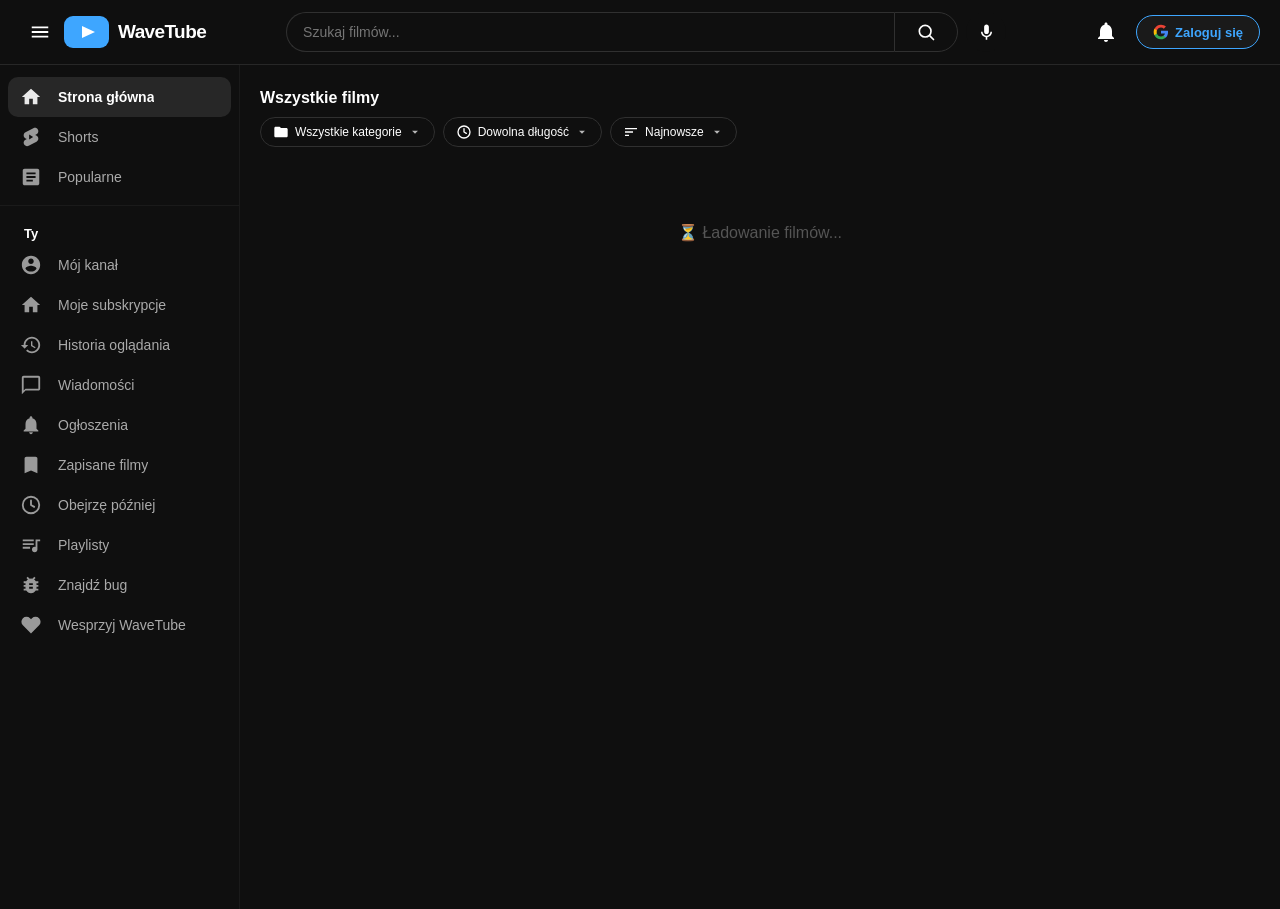
==== commit 9594406e: "Add files via upload" ====
--- a/index.html
+++ b/index.html
@@ -721,14 +721,15 @@
 <!-- WESPRZYJ AUTORA -->
 <div class="fmbg" id="premium-modal">
   <div class="fbox" style="max-width:420px;text-align:center">
-    <div style="font-size:40px;margin-bottom:6px">💙</div>
+    <div style="margin-bottom:6px;color:#3ea6ff"><svg viewBox="0 0 24 24" width="40" height="40" fill="currentColor"><path d="M12 21.35l-1.45-1.32C5.4 15.36 2 12.28 2 8.5 2 5.42 4.42 3 7.5 3c1.74 0 3.41.81 4.5 2.09C13.09 3.81 14.76 3 16.5 3 19.58 3 22 5.42 22 8.5c0 3.78-3.4 6.86-8.55 11.54L12 21.35z"/></svg></div>
     <h3 style="font-size:19px" data-i18n="support_title">Wesprzyj autora WaveTube</h3>
     <p class="sub" style="margin-bottom:18px" data-i18n="support_desc">Podoba Ci się aplikacja? Możesz postawić autorowi coś fajnego.</p>
-    <div style="text-align:left;background:var(--bg-sunken);border:1px solid var(--border);border-radius:10px;padding:16px;margin-bottom:20px;font-size:13px;color:var(--text-secondary);line-height:1.7" data-i18n="support_steam_desc">
-      🎮 Wyślij ofertę wymiany (trade) na Steam — każde wsparcie motywuje do dalszej rozbudowy WaveTube!
-    </div>
-    <button onclick="goToSupportAuthor()" style="width:100%;background:linear-gradient(90deg,#171a21,#2a475e);border:none;color:var(--text-primary);padding:13px;border-radius:24px;cursor:pointer;font-size:14px;font-weight:700;margin-bottom:10px;display:flex;align-items:center;justify-content:center;gap:8px"><span data-i18n="support_steam_btn">🎮 Wyślij trade na Steam</span></button>
-    <a href="https://www.buymeacoffee.com/rev01" target="_blank" rel="noopener" style="width:100%;box-sizing:border-box;background:#ffdd00;border:none;color:#000;padding:13px;border-radius:24px;cursor:pointer;font-size:14px;font-weight:700;margin-bottom:10px;display:flex;align-items:center;justify-content:center;gap:8px;text-decoration:none"><span data-i18n="btn_buy_vip_coffee">☕ Przejdź do Buy Me a Coffee</span></a>
+    <div style="text-align:left;background:var(--bg-sunken);border:1px solid var(--border);border-radius:10px;padding:16px;margin-bottom:20px;font-size:13px;color:var(--text-secondary);line-height:1.7;display:flex;gap:10px;align-items:flex-start">
+      <svg viewBox="0 0 24 24" width="18" height="18" fill="currentColor" style="flex-shrink:0;margin-top:2px"><path d="M11.979 0C5.678 0 .511 4.86.022 11.037l6.432 2.658c.545-.371 1.203-.59 1.912-.59.063 0 .125.004.188.006l2.861-4.142v-.056c0-2.52 2.04-4.576 4.546-4.576 2.52 0 4.56 2.056 4.56 4.576s-2.04 4.56-4.56 4.56h-.106l-4.076 2.911c0 .052.004.104.004.159 0 1.912-1.554 3.465-3.465 3.465-1.675 0-3.072-1.195-3.391-2.775L.436 15.27C1.862 20.307 6.486 24 11.979 24c6.627 0 11.999-5.373 11.999-12S18.605 0 11.979 0zM7.54 18.21l-1.473-.61c.262.543.715.999 1.314 1.25 1.297.539 2.793-.076 3.332-1.375.263-.63.264-1.323.005-1.954s-.75-1.124-1.379-1.386c-.624-.26-1.29-.249-1.878-.03l1.523.63c.956.4 1.409 1.5 1.009 2.455-.397.957-1.497 1.41-2.454 1.012v-.001zm9.553-11.287c0-1.68-1.366-3.046-3.046-3.046-1.68 0-3.046 1.366-3.046 3.046 0 1.68 1.366 3.046 3.046 3.046 1.68 0 3.046-1.366 3.046-3.046zM14.75 6.92c0-1.1.9-2 2-2s2 .9 2 2-.9 2-2 2-2-.9-2-2z"/></svg>
+      <span data-i18n="support_steam_desc">Wyślij ofertę wymiany (trade) na Steam — każde wsparcie motywuje do dalszej rozbudowy WaveTube!</span>
+    </div>
+    <button onclick="goToSupportAuthor()" style="width:100%;background:linear-gradient(90deg,#171a21,#2a475e);border:none;color:var(--text-primary);padding:13px;border-radius:24px;cursor:pointer;font-size:14px;font-weight:700;margin-bottom:10px;display:flex;align-items:center;justify-content:center;gap:8px"><svg viewBox="0 0 24 24" width="17" height="17" fill="currentColor"><path d="M11.979 0C5.678 0 .511 4.86.022 11.037l6.432 2.658c.545-.371 1.203-.59 1.912-.59.063 0 .125.004.188.006l2.861-4.142v-.056c0-2.52 2.04-4.576 4.546-4.576 2.52 0 4.56 2.056 4.56 4.576s-2.04 4.56-4.56 4.56h-.106l-4.076 2.911c0 .052.004.104.004.159 0 1.912-1.554 3.465-3.465 3.465-1.675 0-3.072-1.195-3.391-2.775L.436 15.27C1.862 20.307 6.486 24 11.979 24c6.627 0 11.999-5.373 11.999-12S18.605 0 11.979 0zM7.54 18.21l-1.473-.61c.262.543.715.999 1.314 1.25 1.297.539 2.793-.076 3.332-1.375.263-.63.264-1.323.005-1.954s-.75-1.124-1.379-1.386c-.624-.26-1.29-.249-1.878-.03l1.523.63c.956.4 1.409 1.5 1.009 2.455-.397.957-1.497 1.41-2.454 1.012v-.001zm9.553-11.287c0-1.68-1.366-3.046-3.046-3.046-1.68 0-3.046 1.366-3.046 3.046 0 1.68 1.366 3.046 3.046 3.046 1.68 0 3.046-1.366 3.046-3.046zM14.75 6.92c0-1.1.9-2 2-2s2 .9 2 2-.9 2-2 2-2-.9-2-2z"/></svg><span data-i18n="support_steam_btn">Wyślij trade na Steam</span></button>
+    <a href="https://www.buymeacoffee.com/rev01" target="_blank" rel="noopener" style="width:100%;box-sizing:border-box;background:#ffdd00;border:none;color:#000;padding:13px;border-radius:24px;cursor:pointer;font-size:14px;font-weight:700;margin-bottom:10px;display:flex;align-items:center;justify-content:center;gap:8px;text-decoration:none"><svg viewBox="0 0 24 24" width="16" height="16" fill="currentColor"><path d="M2 21h18v-2H2v2zM20 8h-2V5H4v10c0 1.1.9 2 2 2h10c1.1 0 2-.9 2-2v-3h2c1.1 0 2-.9 2-2V10c0-1.1-.9-2-2-2zm0 4h-2v-2h2v2z"/></svg><span data-i18n="btn_buy_vip_coffee">Przejdź do Buy Me a Coffee</span></a>
     <button onclick="closePremiumModal()" style="width:100%;background:none;border:none;color:var(--text-tertiary);padding:8px;cursor:pointer;font-size:13px" data-i18n="btn_close">Zamknij</button>
   </div>
 </div>
@@ -759,7 +760,7 @@
     </div>
     <div style="font-size:22px;font-weight:800;margin-bottom:6px">18 zł</div>
     <div style="font-size:11px;color:var(--text-tertiary);margin-bottom:16px" data-i18n="buy_vip_no_refund">Wpłata jest bezzwrotna, a VIP przyznawany na stałe.</div>
-    <a href="https://www.buymeacoffee.com/rev01" target="_blank" rel="noopener" style="width:100%;box-sizing:border-box;background:#ffdd00;border:none;color:#000;padding:13px;border-radius:24px;cursor:pointer;font-size:14px;font-weight:700;margin-bottom:10px;display:flex;align-items:center;justify-content:center;gap:8px;text-decoration:none"><span data-i18n="btn_buy_vip_coffee">☕ Przejdź do Buy Me a Coffee</span></a>
+    <a href="https://www.buymeacoffee.com/rev01" target="_blank" rel="noopener" style="width:100%;box-sizing:border-box;background:#ffdd00;border:none;color:#000;padding:13px;border-radius:24px;cursor:pointer;font-size:14px;font-weight:700;margin-bottom:10px;display:flex;align-items:center;justify-content:center;gap:8px;text-decoration:none"><svg viewBox="0 0 24 24" width="16" height="16" fill="currentColor"><path d="M2 21h18v-2H2v2zM20 8h-2V5H4v10c0 1.1.9 2 2 2h10c1.1 0 2-.9 2-2v-3h2c1.1 0 2-.9 2-2V10c0-1.1-.9-2-2-2zm0 4h-2v-2h2v2z"/></svg><span data-i18n="btn_buy_vip_coffee">Przejdź do Buy Me a Coffee</span></a>
     <button onclick="closeBuyVipModal()" style="width:100%;background:none;border:none;color:var(--text-tertiary);padding:8px;cursor:pointer;font-size:13px" data-i18n="btn_close">Zamknij</button>
   </div>
 </div>
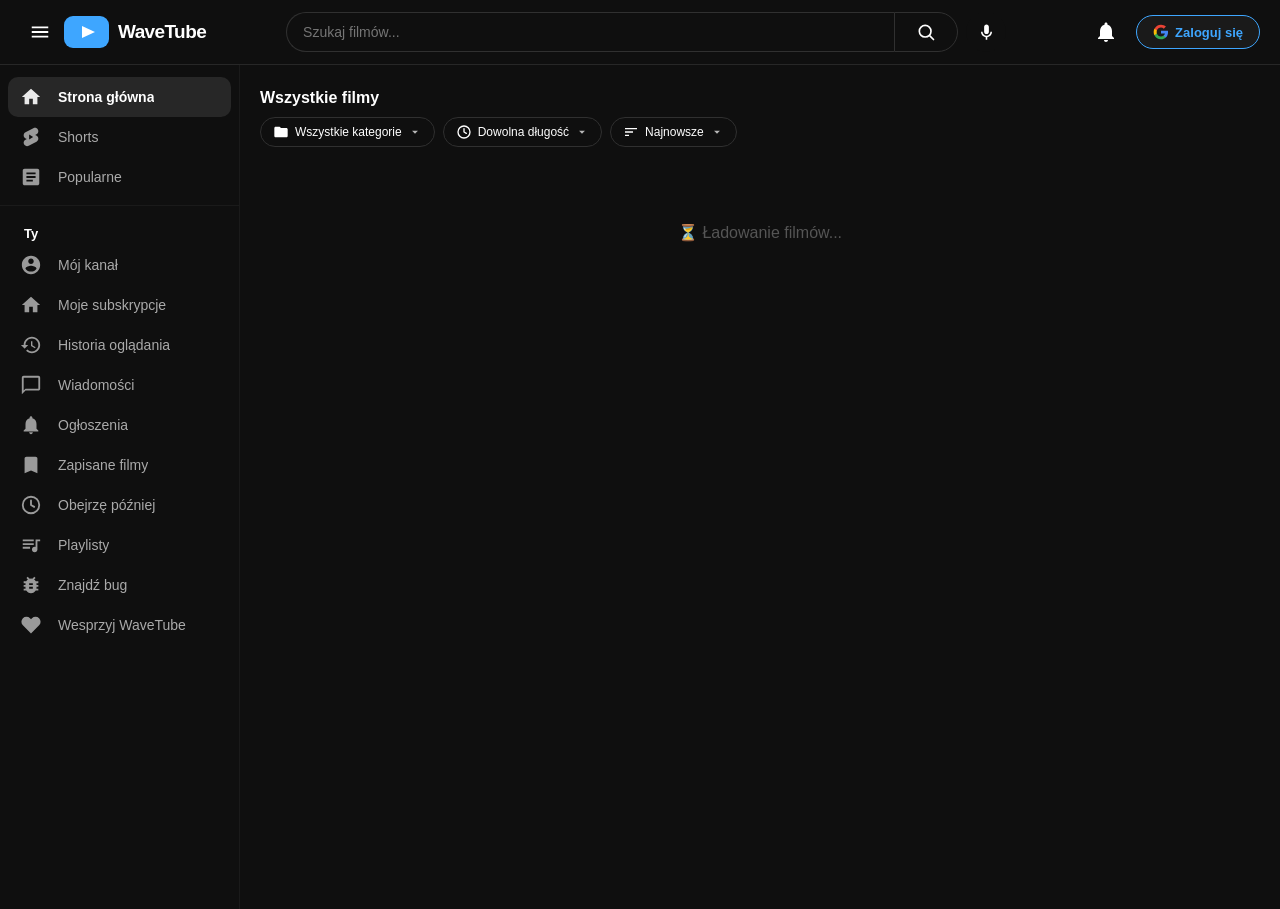
==== commit cadb8d35: "Add files via upload" ====
--- a/index.html
+++ b/index.html
@@ -725,10 +725,10 @@
     <h3 style="font-size:19px" data-i18n="support_title">Wesprzyj autora WaveTube</h3>
     <p class="sub" style="margin-bottom:18px" data-i18n="support_desc">Podoba Ci się aplikacja? Możesz postawić autorowi coś fajnego.</p>
     <div style="text-align:left;background:var(--bg-sunken);border:1px solid var(--border);border-radius:10px;padding:16px;margin-bottom:20px;font-size:13px;color:var(--text-secondary);line-height:1.7;display:flex;gap:10px;align-items:flex-start">
-      <svg viewBox="0 0 24 24" width="18" height="18" fill="currentColor" style="flex-shrink:0;margin-top:2px"><path d="M11.979 0C5.678 0 .511 4.86.022 11.037l6.432 2.658c.545-.371 1.203-.59 1.912-.59.063 0 .125.004.188.006l2.861-4.142v-.056c0-2.52 2.04-4.576 4.546-4.576 2.52 0 4.56 2.056 4.56 4.576s-2.04 4.56-4.56 4.56h-.106l-4.076 2.911c0 .052.004.104.004.159 0 1.912-1.554 3.465-3.465 3.465-1.675 0-3.072-1.195-3.391-2.775L.436 15.27C1.862 20.307 6.486 24 11.979 24c6.627 0 11.999-5.373 11.999-12S18.605 0 11.979 0zM7.54 18.21l-1.473-.61c.262.543.715.999 1.314 1.25 1.297.539 2.793-.076 3.332-1.375.263-.63.264-1.323.005-1.954s-.75-1.124-1.379-1.386c-.624-.26-1.29-.249-1.878-.03l1.523.63c.956.4 1.409 1.5 1.009 2.455-.397.957-1.497 1.41-2.454 1.012v-.001zm9.553-11.287c0-1.68-1.366-3.046-3.046-3.046-1.68 0-3.046 1.366-3.046 3.046 0 1.68 1.366 3.046 3.046 3.046 1.68 0 3.046-1.366 3.046-3.046zM14.75 6.92c0-1.1.9-2 2-2s2 .9 2 2-.9 2-2 2-2-.9-2-2z"/></svg>
+      <svg viewBox="0 0 24 24" width="18" height="18" fill="currentColor" style="flex-shrink:0;margin-top:2px"><circle cx="12" cy="12" r="10.5" fill="none" stroke="currentColor" stroke-width="1.3"/><path d="M4.3 13.2l5.1 2.1c.35-1.5 1.65-2.6 3.2-2.6.1 0 .2 0 .3.01l2.15-3.1" fill="none" stroke="currentColor" stroke-width="1.3" stroke-linecap="round"/><circle cx="9.3" cy="16.4" r="2" fill="currentColor"/><circle cx="16.5" cy="7.8" r="2.6" fill="none" stroke="currentColor" stroke-width="1.3"/></svg>
       <span data-i18n="support_steam_desc">Wyślij ofertę wymiany (trade) na Steam — każde wsparcie motywuje do dalszej rozbudowy WaveTube!</span>
     </div>
-    <button onclick="goToSupportAuthor()" style="width:100%;background:linear-gradient(90deg,#171a21,#2a475e);border:none;color:var(--text-primary);padding:13px;border-radius:24px;cursor:pointer;font-size:14px;font-weight:700;margin-bottom:10px;display:flex;align-items:center;justify-content:center;gap:8px"><svg viewBox="0 0 24 24" width="17" height="17" fill="currentColor"><path d="M11.979 0C5.678 0 .511 4.86.022 11.037l6.432 2.658c.545-.371 1.203-.59 1.912-.59.063 0 .125.004.188.006l2.861-4.142v-.056c0-2.52 2.04-4.576 4.546-4.576 2.52 0 4.56 2.056 4.56 4.576s-2.04 4.56-4.56 4.56h-.106l-4.076 2.911c0 .052.004.104.004.159 0 1.912-1.554 3.465-3.465 3.465-1.675 0-3.072-1.195-3.391-2.775L.436 15.27C1.862 20.307 6.486 24 11.979 24c6.627 0 11.999-5.373 11.999-12S18.605 0 11.979 0zM7.54 18.21l-1.473-.61c.262.543.715.999 1.314 1.25 1.297.539 2.793-.076 3.332-1.375.263-.63.264-1.323.005-1.954s-.75-1.124-1.379-1.386c-.624-.26-1.29-.249-1.878-.03l1.523.63c.956.4 1.409 1.5 1.009 2.455-.397.957-1.497 1.41-2.454 1.012v-.001zm9.553-11.287c0-1.68-1.366-3.046-3.046-3.046-1.68 0-3.046 1.366-3.046 3.046 0 1.68 1.366 3.046 3.046 3.046 1.68 0 3.046-1.366 3.046-3.046zM14.75 6.92c0-1.1.9-2 2-2s2 .9 2 2-.9 2-2 2-2-.9-2-2z"/></svg><span data-i18n="support_steam_btn">Wyślij trade na Steam</span></button>
+    <button onclick="goToSupportAuthor()" style="width:100%;background:linear-gradient(90deg,#171a21,#2a475e);border:none;color:var(--text-primary);padding:13px;border-radius:24px;cursor:pointer;font-size:14px;font-weight:700;margin-bottom:10px;display:flex;align-items:center;justify-content:center;gap:8px"><svg viewBox="0 0 24 24" width="17" height="17" fill="currentColor"><circle cx="12" cy="12" r="10.5" fill="none" stroke="currentColor" stroke-width="1.3"/><path d="M4.3 13.2l5.1 2.1c.35-1.5 1.65-2.6 3.2-2.6.1 0 .2 0 .3.01l2.15-3.1" fill="none" stroke="currentColor" stroke-width="1.3" stroke-linecap="round"/><circle cx="9.3" cy="16.4" r="2" fill="currentColor"/><circle cx="16.5" cy="7.8" r="2.6" fill="none" stroke="currentColor" stroke-width="1.3"/></svg><span data-i18n="support_steam_btn">Wyślij trade na Steam</span></button>
     <a href="https://www.buymeacoffee.com/rev01" target="_blank" rel="noopener" style="width:100%;box-sizing:border-box;background:#ffdd00;border:none;color:#000;padding:13px;border-radius:24px;cursor:pointer;font-size:14px;font-weight:700;margin-bottom:10px;display:flex;align-items:center;justify-content:center;gap:8px;text-decoration:none"><svg viewBox="0 0 24 24" width="16" height="16" fill="currentColor"><path d="M2 21h18v-2H2v2zM20 8h-2V5H4v10c0 1.1.9 2 2 2h10c1.1 0 2-.9 2-2v-3h2c1.1 0 2-.9 2-2V10c0-1.1-.9-2-2-2zm0 4h-2v-2h2v2z"/></svg><span data-i18n="btn_buy_vip_coffee">Przejdź do Buy Me a Coffee</span></a>
     <button onclick="closePremiumModal()" style="width:100%;background:none;border:none;color:var(--text-tertiary);padding:8px;cursor:pointer;font-size:13px" data-i18n="btn_close">Zamknij</button>
   </div>
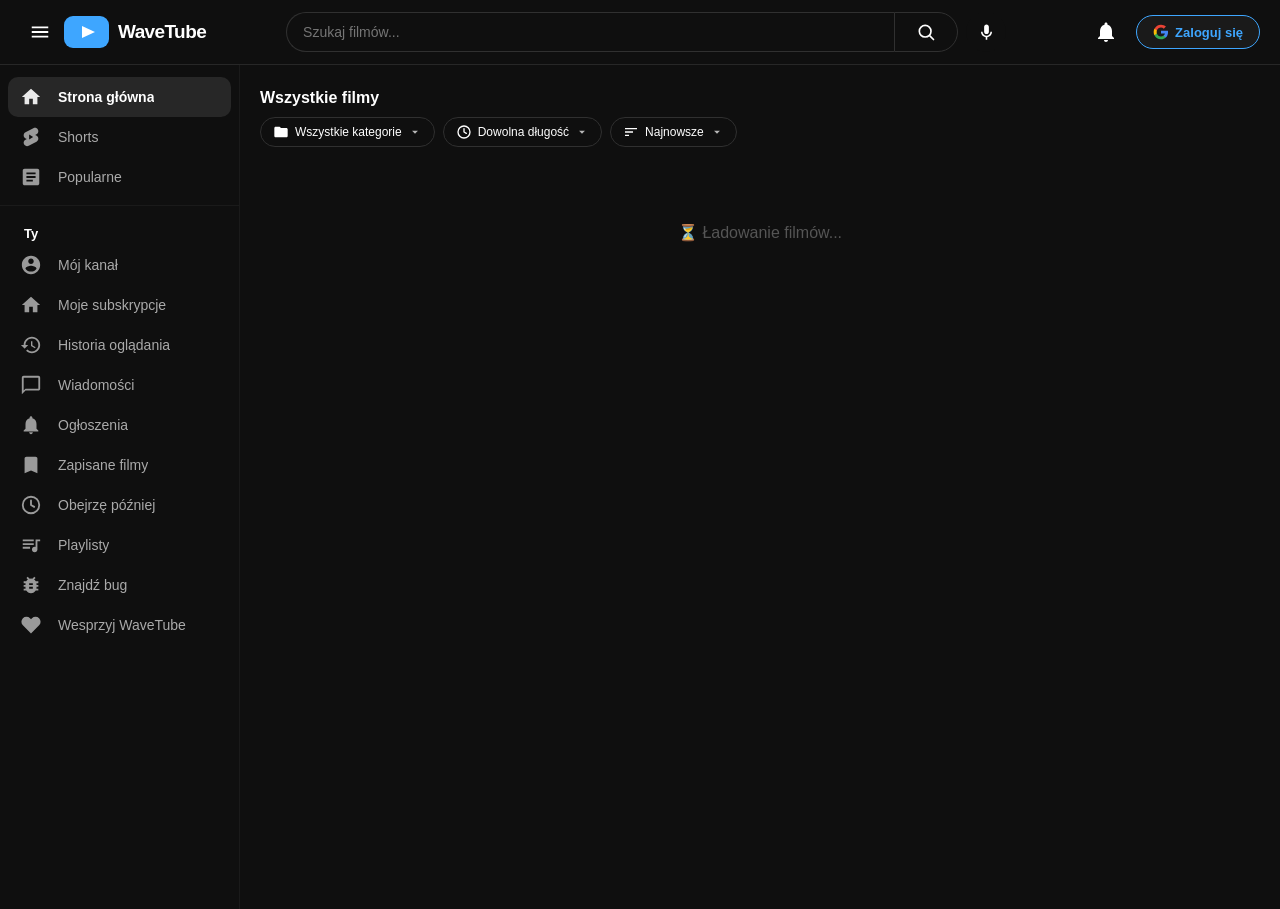
==== commit 0e98aa3a: "Add files via upload" ====
--- a/index.html
+++ b/index.html
@@ -604,14 +604,14 @@
 <!-- EDYCJA FILMU -->
 <div class="fmbg" id="edit-modal">
   <div class="fbox" style="max-width:520px;max-height:90vh;overflow-y:auto">
-    <h3>✏️ Edytuj film</h3>
-    <div class="field">
-      <label>Tytuł *</label>
-      <input type="text" id="edit-title" placeholder="Tytuł filmu">
-    </div>
-    <div class="field">
-      <label>Opis</label>
-      <textarea id="edit-desc" maxlength="5000" style="width:100%;background:var(--bg-sunken);border:1px solid var(--border);border-radius:8px;color:var(--text-primary);padding:10px 14px;font-size:14px;outline:none;resize:none;height:80px" placeholder="Opis..."></textarea>
+    <h3 data-i18n="edit_video_title">✏️ Edytuj film</h3>
+    <div class="field">
+      <label data-i18n="form_title_label">Tytuł *</label>
+      <input type="text" id="edit-title" placeholder="Tytuł filmu" data-i18n-placeholder="form_title_ph">
+    </div>
+    <div class="field">
+      <label data-i18n="form_desc_label">Opis</label>
+      <textarea id="edit-desc" maxlength="5000" style="width:100%;background:var(--bg-sunken);border:1px solid var(--border);border-radius:8px;color:var(--text-primary);padding:10px 14px;font-size:14px;outline:none;resize:none;height:80px" placeholder="Opis..." data-i18n-placeholder="form_desc_ph"></textarea>
     </div>
     <div class="field">
       <label data-i18n="form_thumb_label">Miniaturka</label>
@@ -635,7 +635,7 @@
       </div>
     </div>
     <div class="field">
-      <label>Kategoria</label>
+      <label data-i18n="form_category_label">Kategoria</label>
       <select id="edit-cat" style="width:100%;background:var(--bg-sunken);border:1px solid var(--border);border-radius:8px;color:var(--text-primary);padding:10px 14px;font-size:14px;outline:none">
         <option value="" data-i18n="cat_none">Brak kategorii</option>
         <option value="Gaming" data-i18n="cat_gaming">Gaming</option>
@@ -654,25 +654,25 @@
       </select>
     </div>
     <div class="field">
-      <label>Tagi</label>
-      <input type="text" id="edit-tags" maxlength="200" placeholder="np. gaming, vlog (oddziel przecinkami)">
+      <label data-i18n="form_tags_label">Tagi (opcjonalnie)</label>
+      <input type="text" id="edit-tags" maxlength="200" placeholder="np. gaming, vlog (oddziel przecinkami)" data-i18n-placeholder="form_tags_ph">
     </div>
     <div class="field">
       <label style="display:flex;align-items:center;gap:10px;cursor:pointer">
         <input type="checkbox" id="edit-comments" style="width:16px;height:16px;accent-color:#cc0000">
-        Włącz komentarze
+        <span data-i18n="form_comments_label">Włącz komentarze</span>
       </label>
     </div>
     <div class="field">
       <label style="display:flex;align-items:center;gap:10px;cursor:pointer">
         <input type="checkbox" id="edit-likes" style="width:16px;height:16px;accent-color:#cc0000">
-        Pokazuj polubienia
+        <span data-i18n="form_likes_label">Pokazuj liczbę polubień</span>
       </label>
     </div>
     <input type="hidden" id="edit-id">
     <div class="fbbtns">
-      <button class="fcancel" onclick="closeEditModal()">Anuluj</button>
-      <button class="fsubmit" onclick="submitEdit()">Zapisz zmiany</button>
+      <button class="fcancel" onclick="closeEditModal()" data-i18n="btn_cancel">Anuluj</button>
+      <button class="fsubmit" onclick="submitEdit()" data-i18n="btn_save_changes">Zapisz zmiany</button>
     </div>
   </div>
 </div>
@@ -725,11 +725,11 @@
     <h3 style="font-size:19px" data-i18n="support_title">Wesprzyj autora WaveTube</h3>
     <p class="sub" style="margin-bottom:18px" data-i18n="support_desc">Podoba Ci się aplikacja? Możesz postawić autorowi coś fajnego.</p>
     <div style="text-align:left;background:var(--bg-sunken);border:1px solid var(--border);border-radius:10px;padding:16px;margin-bottom:20px;font-size:13px;color:var(--text-secondary);line-height:1.7;display:flex;gap:10px;align-items:flex-start">
-      <svg viewBox="0 0 24 24" width="18" height="18" fill="currentColor" style="flex-shrink:0;margin-top:2px"><circle cx="12" cy="12" r="10.5" fill="none" stroke="currentColor" stroke-width="1.3"/><path d="M4.3 13.2l5.1 2.1c.35-1.5 1.65-2.6 3.2-2.6.1 0 .2 0 .3.01l2.15-3.1" fill="none" stroke="currentColor" stroke-width="1.3" stroke-linecap="round"/><circle cx="9.3" cy="16.4" r="2" fill="currentColor"/><circle cx="16.5" cy="7.8" r="2.6" fill="none" stroke="currentColor" stroke-width="1.3"/></svg>
+      <svg viewBox="0 0 24 24" width="24" height="24" fill="currentColor" style="flex-shrink:0;margin-top:2px"><path fill-rule="evenodd" clip-rule="evenodd" d="M11.979 0C5.678 0 .511 4.86.022 11.037l6.432 2.658c.545-.371 1.203-.59 1.912-.59.063 0 .125.004.188.006l2.861-4.142v-.056c0-2.52 2.04-4.576 4.546-4.576 2.52 0 4.56 2.056 4.56 4.576s-2.04 4.56-4.56 4.56h-.106l-4.076 2.911c0 .052.004.104.004.159 0 1.912-1.554 3.465-3.465 3.465-1.675 0-3.072-1.195-3.391-2.775L.436 15.27C1.862 20.307 6.486 24 11.979 24c6.627 0 11.999-5.373 11.999-12S18.605 0 11.979 0zM7.54 18.21l-1.473-.61c.262.543.715.999 1.314 1.25 1.297.539 2.793-.076 3.332-1.375.263-.63.264-1.323.005-1.954s-.75-1.124-1.379-1.386c-.624-.26-1.29-.249-1.878-.03l1.523.63c.956.4 1.409 1.5 1.009 2.455-.397.957-1.497 1.41-2.454 1.012v-.001zm9.553-11.287c0-1.68-1.366-3.046-3.046-3.046-1.68 0-3.046 1.366-3.046 3.046 0 1.68 1.366 3.046 3.046 3.046 1.68 0 3.046-1.366 3.046-3.046zM14.75 6.92c0-1.1.9-2 2-2s2 .9 2 2-.9 2-2 2-2-.9-2-2z"/></svg>
       <span data-i18n="support_steam_desc">Wyślij ofertę wymiany (trade) na Steam — każde wsparcie motywuje do dalszej rozbudowy WaveTube!</span>
     </div>
-    <button onclick="goToSupportAuthor()" style="width:100%;background:linear-gradient(90deg,#171a21,#2a475e);border:none;color:var(--text-primary);padding:13px;border-radius:24px;cursor:pointer;font-size:14px;font-weight:700;margin-bottom:10px;display:flex;align-items:center;justify-content:center;gap:8px"><svg viewBox="0 0 24 24" width="17" height="17" fill="currentColor"><circle cx="12" cy="12" r="10.5" fill="none" stroke="currentColor" stroke-width="1.3"/><path d="M4.3 13.2l5.1 2.1c.35-1.5 1.65-2.6 3.2-2.6.1 0 .2 0 .3.01l2.15-3.1" fill="none" stroke="currentColor" stroke-width="1.3" stroke-linecap="round"/><circle cx="9.3" cy="16.4" r="2" fill="currentColor"/><circle cx="16.5" cy="7.8" r="2.6" fill="none" stroke="currentColor" stroke-width="1.3"/></svg><span data-i18n="support_steam_btn">Wyślij trade na Steam</span></button>
-    <a href="https://www.buymeacoffee.com/rev01" target="_blank" rel="noopener" style="width:100%;box-sizing:border-box;background:#ffdd00;border:none;color:#000;padding:13px;border-radius:24px;cursor:pointer;font-size:14px;font-weight:700;margin-bottom:10px;display:flex;align-items:center;justify-content:center;gap:8px;text-decoration:none"><svg viewBox="0 0 24 24" width="16" height="16" fill="currentColor"><path d="M2 21h18v-2H2v2zM20 8h-2V5H4v10c0 1.1.9 2 2 2h10c1.1 0 2-.9 2-2v-3h2c1.1 0 2-.9 2-2V10c0-1.1-.9-2-2-2zm0 4h-2v-2h2v2z"/></svg><span data-i18n="btn_buy_vip_coffee">Przejdź do Buy Me a Coffee</span></a>
+    <button onclick="goToSupportAuthor()" style="width:100%;background:linear-gradient(90deg,#171a21,#2a475e);border:none;color:var(--text-primary);padding:13px;border-radius:24px;cursor:pointer;font-size:14px;font-weight:700;margin-bottom:10px;display:flex;align-items:center;justify-content:center;gap:8px"><svg viewBox="0 0 24 24" width="24" height="24" fill="currentColor"><path fill-rule="evenodd" clip-rule="evenodd" d="M11.979 0C5.678 0 .511 4.86.022 11.037l6.432 2.658c.545-.371 1.203-.59 1.912-.59.063 0 .125.004.188.006l2.861-4.142v-.056c0-2.52 2.04-4.576 4.546-4.576 2.52 0 4.56 2.056 4.56 4.576s-2.04 4.56-4.56 4.56h-.106l-4.076 2.911c0 .052.004.104.004.159 0 1.912-1.554 3.465-3.465 3.465-1.675 0-3.072-1.195-3.391-2.775L.436 15.27C1.862 20.307 6.486 24 11.979 24c6.627 0 11.999-5.373 11.999-12S18.605 0 11.979 0zM7.54 18.21l-1.473-.61c.262.543.715.999 1.314 1.25 1.297.539 2.793-.076 3.332-1.375.263-.63.264-1.323.005-1.954s-.75-1.124-1.379-1.386c-.624-.26-1.29-.249-1.878-.03l1.523.63c.956.4 1.409 1.5 1.009 2.455-.397.957-1.497 1.41-2.454 1.012v-.001zm9.553-11.287c0-1.68-1.366-3.046-3.046-3.046-1.68 0-3.046 1.366-3.046 3.046 0 1.68 1.366 3.046 3.046 3.046 1.68 0 3.046-1.366 3.046-3.046zM14.75 6.92c0-1.1.9-2 2-2s2 .9 2 2-.9 2-2 2-2-.9-2-2z"/></svg><span data-i18n="support_steam_btn">Wyślij trade na Steam</span></button>
+    <a href="https://www.buymeacoffee.com/rev01" target="_blank" rel="noopener" style="width:100%;box-sizing:border-box;background:#ffdd00;border:none;color:#000;padding:13px;border-radius:24px;cursor:pointer;font-size:14px;font-weight:700;margin-bottom:10px;display:flex;align-items:center;justify-content:center;gap:8px;text-decoration:none"><svg viewBox="0 0 24 24" width="16" height="16" fill="none"><path d="M5 9h11v6.5A3.5 3.5 0 0 1 12.5 19h-4A3.5 3.5 0 0 1 5 15.5V9z" fill="currentColor"/><path d="M16 11h1.5a2 2 0 1 1 0 4H16" stroke="currentColor" stroke-width="1.4"/><path d="M4 20.5h14" stroke="currentColor" stroke-width="1.4" stroke-linecap="round"/><path d="M8 2.5c-.8.8-.8 1.5 0 2.3s.8 1.5 0 2.3" stroke="currentColor" stroke-width="1.3" stroke-linecap="round"/><path d="M12.5 2.5c-.8.8-.8 1.5 0 2.3s.8 1.5 0 2.3" stroke="currentColor" stroke-width="1.3" stroke-linecap="round"/></svg><span data-i18n="btn_buy_vip_coffee">Przejdź do Buy Me a Coffee</span></a>
     <button onclick="closePremiumModal()" style="width:100%;background:none;border:none;color:var(--text-tertiary);padding:8px;cursor:pointer;font-size:13px" data-i18n="btn_close">Zamknij</button>
   </div>
 </div>
@@ -760,7 +760,7 @@
     </div>
     <div style="font-size:22px;font-weight:800;margin-bottom:6px">18 zł</div>
     <div style="font-size:11px;color:var(--text-tertiary);margin-bottom:16px" data-i18n="buy_vip_no_refund">Wpłata jest bezzwrotna, a VIP przyznawany na stałe.</div>
-    <a href="https://www.buymeacoffee.com/rev01" target="_blank" rel="noopener" style="width:100%;box-sizing:border-box;background:#ffdd00;border:none;color:#000;padding:13px;border-radius:24px;cursor:pointer;font-size:14px;font-weight:700;margin-bottom:10px;display:flex;align-items:center;justify-content:center;gap:8px;text-decoration:none"><svg viewBox="0 0 24 24" width="16" height="16" fill="currentColor"><path d="M2 21h18v-2H2v2zM20 8h-2V5H4v10c0 1.1.9 2 2 2h10c1.1 0 2-.9 2-2v-3h2c1.1 0 2-.9 2-2V10c0-1.1-.9-2-2-2zm0 4h-2v-2h2v2z"/></svg><span data-i18n="btn_buy_vip_coffee">Przejdź do Buy Me a Coffee</span></a>
+    <a href="https://www.buymeacoffee.com/rev01" target="_blank" rel="noopener" style="width:100%;box-sizing:border-box;background:#ffdd00;border:none;color:#000;padding:13px;border-radius:24px;cursor:pointer;font-size:14px;font-weight:700;margin-bottom:10px;display:flex;align-items:center;justify-content:center;gap:8px;text-decoration:none"><svg viewBox="0 0 24 24" width="16" height="16" fill="none"><path d="M5 9h11v6.5A3.5 3.5 0 0 1 12.5 19h-4A3.5 3.5 0 0 1 5 15.5V9z" fill="currentColor"/><path d="M16 11h1.5a2 2 0 1 1 0 4H16" stroke="currentColor" stroke-width="1.4"/><path d="M4 20.5h14" stroke="currentColor" stroke-width="1.4" stroke-linecap="round"/><path d="M8 2.5c-.8.8-.8 1.5 0 2.3s.8 1.5 0 2.3" stroke="currentColor" stroke-width="1.3" stroke-linecap="round"/><path d="M12.5 2.5c-.8.8-.8 1.5 0 2.3s.8 1.5 0 2.3" stroke="currentColor" stroke-width="1.3" stroke-linecap="round"/></svg><span data-i18n="btn_buy_vip_coffee">Przejdź do Buy Me a Coffee</span></a>
     <button onclick="closeBuyVipModal()" style="width:100%;background:none;border:none;color:var(--text-tertiary);padding:8px;cursor:pointer;font-size:13px" data-i18n="btn_close">Zamknij</button>
   </div>
 </div>
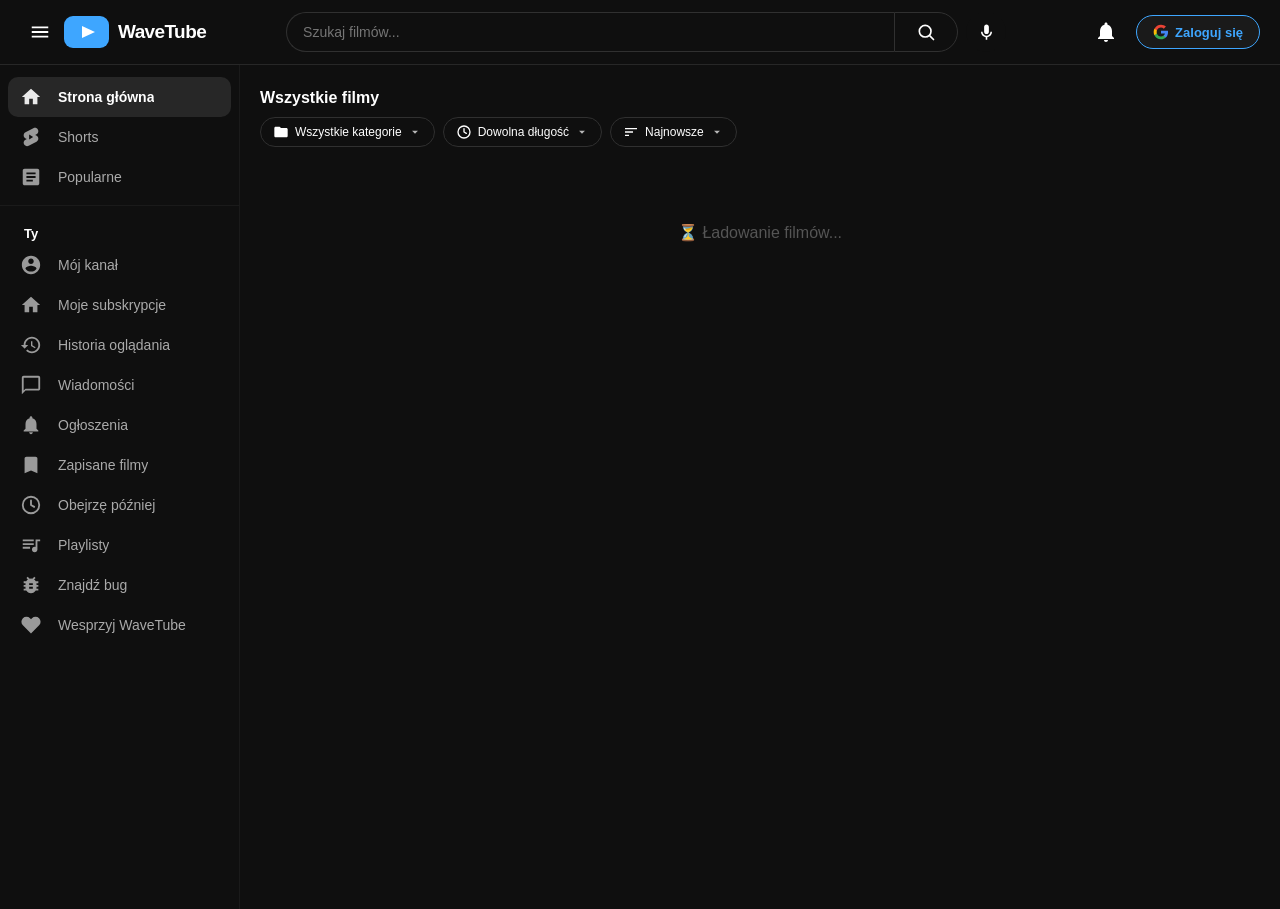
==== commit 12429a46: "Add files via upload" ====
--- a/index.html
+++ b/index.html
@@ -725,10 +725,10 @@
     <h3 style="font-size:19px" data-i18n="support_title">Wesprzyj autora WaveTube</h3>
     <p class="sub" style="margin-bottom:18px" data-i18n="support_desc">Podoba Ci się aplikacja? Możesz postawić autorowi coś fajnego.</p>
     <div style="text-align:left;background:var(--bg-sunken);border:1px solid var(--border);border-radius:10px;padding:16px;margin-bottom:20px;font-size:13px;color:var(--text-secondary);line-height:1.7;display:flex;gap:10px;align-items:flex-start">
-      <svg viewBox="0 0 24 24" width="24" height="24" fill="currentColor" style="flex-shrink:0;margin-top:2px"><path fill-rule="evenodd" clip-rule="evenodd" d="M11.979 0C5.678 0 .511 4.86.022 11.037l6.432 2.658c.545-.371 1.203-.59 1.912-.59.063 0 .125.004.188.006l2.861-4.142v-.056c0-2.52 2.04-4.576 4.546-4.576 2.52 0 4.56 2.056 4.56 4.576s-2.04 4.56-4.56 4.56h-.106l-4.076 2.911c0 .052.004.104.004.159 0 1.912-1.554 3.465-3.465 3.465-1.675 0-3.072-1.195-3.391-2.775L.436 15.27C1.862 20.307 6.486 24 11.979 24c6.627 0 11.999-5.373 11.999-12S18.605 0 11.979 0zM7.54 18.21l-1.473-.61c.262.543.715.999 1.314 1.25 1.297.539 2.793-.076 3.332-1.375.263-.63.264-1.323.005-1.954s-.75-1.124-1.379-1.386c-.624-.26-1.29-.249-1.878-.03l1.523.63c.956.4 1.409 1.5 1.009 2.455-.397.957-1.497 1.41-2.454 1.012v-.001zm9.553-11.287c0-1.68-1.366-3.046-3.046-3.046-1.68 0-3.046 1.366-3.046 3.046 0 1.68 1.366 3.046 3.046 3.046 1.68 0 3.046-1.366 3.046-3.046zM14.75 6.92c0-1.1.9-2 2-2s2 .9 2 2-.9 2-2 2-2-.9-2-2z"/></svg>
+      <svg viewBox="0 0 16 16" width="24" height="24" fill="currentColor" style="flex-shrink:0;margin-top:2px"><path fill-rule="evenodd" d="M.329 10.333A8.01 8.01 0 0 0 7.99 16C12.414 16 16 12.418 16 8s-3.586-8-8.009-8A8.006 8.006 0 0 0 0 7.468l.003.006 4.304 1.769A2.198 2.198 0 0 1 5.62 8.88l1.96-2.844-.001-.04a3.046 3.046 0 0 1 3.042-3.043 3.046 3.046 0 0 1 3.042 3.043 3.047 3.047 0 0 1-3.111 3.044l-2.804 2a2.223 2.223 0 0 1-3.075 2.11 2.217 2.217 0 0 1-1.312-1.568L.33 10.333Zm4.539 2.35a1.715 1.715 0 0 0 1.318-3.165 1.705 1.705 0 0 0-1.263-.02l1.023.424a1.261 1.261 0 1 1-.97 2.33l-.99-.41a1.7 1.7 0 0 0 .882.84Zm3.726-6.687a2.03 2.03 0 0 0 2.027 2.029 2.03 2.03 0 0 0 2.027-2.029 2.03 2.03 0 0 0-2.027-2.027 2.03 2.03 0 0 0-2.027 2.027Zm2.03-1.527a1.523 1.523 0 1 0 .003 3.047 1.523 1.523 0 0 0-.003-3.047Z"/></svg>
       <span data-i18n="support_steam_desc">Wyślij ofertę wymiany (trade) na Steam — każde wsparcie motywuje do dalszej rozbudowy WaveTube!</span>
     </div>
-    <button onclick="goToSupportAuthor()" style="width:100%;background:linear-gradient(90deg,#171a21,#2a475e);border:none;color:var(--text-primary);padding:13px;border-radius:24px;cursor:pointer;font-size:14px;font-weight:700;margin-bottom:10px;display:flex;align-items:center;justify-content:center;gap:8px"><svg viewBox="0 0 24 24" width="24" height="24" fill="currentColor"><path fill-rule="evenodd" clip-rule="evenodd" d="M11.979 0C5.678 0 .511 4.86.022 11.037l6.432 2.658c.545-.371 1.203-.59 1.912-.59.063 0 .125.004.188.006l2.861-4.142v-.056c0-2.52 2.04-4.576 4.546-4.576 2.52 0 4.56 2.056 4.56 4.576s-2.04 4.56-4.56 4.56h-.106l-4.076 2.911c0 .052.004.104.004.159 0 1.912-1.554 3.465-3.465 3.465-1.675 0-3.072-1.195-3.391-2.775L.436 15.27C1.862 20.307 6.486 24 11.979 24c6.627 0 11.999-5.373 11.999-12S18.605 0 11.979 0zM7.54 18.21l-1.473-.61c.262.543.715.999 1.314 1.25 1.297.539 2.793-.076 3.332-1.375.263-.63.264-1.323.005-1.954s-.75-1.124-1.379-1.386c-.624-.26-1.29-.249-1.878-.03l1.523.63c.956.4 1.409 1.5 1.009 2.455-.397.957-1.497 1.41-2.454 1.012v-.001zm9.553-11.287c0-1.68-1.366-3.046-3.046-3.046-1.68 0-3.046 1.366-3.046 3.046 0 1.68 1.366 3.046 3.046 3.046 1.68 0 3.046-1.366 3.046-3.046zM14.75 6.92c0-1.1.9-2 2-2s2 .9 2 2-.9 2-2 2-2-.9-2-2z"/></svg><span data-i18n="support_steam_btn">Wyślij trade na Steam</span></button>
+    <button onclick="goToSupportAuthor()" style="width:100%;background:linear-gradient(90deg,#171a21,#2a475e);border:none;color:var(--text-primary);padding:13px;border-radius:24px;cursor:pointer;font-size:14px;font-weight:700;margin-bottom:10px;display:flex;align-items:center;justify-content:center;gap:8px"><svg viewBox="0 0 16 16" width="24" height="24" fill="currentColor"><path fill-rule="evenodd" d="M.329 10.333A8.01 8.01 0 0 0 7.99 16C12.414 16 16 12.418 16 8s-3.586-8-8.009-8A8.006 8.006 0 0 0 0 7.468l.003.006 4.304 1.769A2.198 2.198 0 0 1 5.62 8.88l1.96-2.844-.001-.04a3.046 3.046 0 0 1 3.042-3.043 3.046 3.046 0 0 1 3.042 3.043 3.047 3.047 0 0 1-3.111 3.044l-2.804 2a2.223 2.223 0 0 1-3.075 2.11 2.217 2.217 0 0 1-1.312-1.568L.33 10.333Zm4.539 2.35a1.715 1.715 0 0 0 1.318-3.165 1.705 1.705 0 0 0-1.263-.02l1.023.424a1.261 1.261 0 1 1-.97 2.33l-.99-.41a1.7 1.7 0 0 0 .882.84Zm3.726-6.687a2.03 2.03 0 0 0 2.027 2.029 2.03 2.03 0 0 0 2.027-2.029 2.03 2.03 0 0 0-2.027-2.027 2.03 2.03 0 0 0-2.027 2.027Zm2.03-1.527a1.523 1.523 0 1 0 .003 3.047 1.523 1.523 0 0 0-.003-3.047Z"/></svg><span data-i18n="support_steam_btn">Wyślij trade na Steam</span></button>
     <a href="https://www.buymeacoffee.com/rev01" target="_blank" rel="noopener" style="width:100%;box-sizing:border-box;background:#ffdd00;border:none;color:#000;padding:13px;border-radius:24px;cursor:pointer;font-size:14px;font-weight:700;margin-bottom:10px;display:flex;align-items:center;justify-content:center;gap:8px;text-decoration:none"><svg viewBox="0 0 24 24" width="16" height="16" fill="none"><path d="M5 9h11v6.5A3.5 3.5 0 0 1 12.5 19h-4A3.5 3.5 0 0 1 5 15.5V9z" fill="currentColor"/><path d="M16 11h1.5a2 2 0 1 1 0 4H16" stroke="currentColor" stroke-width="1.4"/><path d="M4 20.5h14" stroke="currentColor" stroke-width="1.4" stroke-linecap="round"/><path d="M8 2.5c-.8.8-.8 1.5 0 2.3s.8 1.5 0 2.3" stroke="currentColor" stroke-width="1.3" stroke-linecap="round"/><path d="M12.5 2.5c-.8.8-.8 1.5 0 2.3s.8 1.5 0 2.3" stroke="currentColor" stroke-width="1.3" stroke-linecap="round"/></svg><span data-i18n="btn_buy_vip_coffee">Przejdź do Buy Me a Coffee</span></a>
     <button onclick="closePremiumModal()" style="width:100%;background:none;border:none;color:var(--text-tertiary);padding:8px;cursor:pointer;font-size:13px" data-i18n="btn_close">Zamknij</button>
   </div>
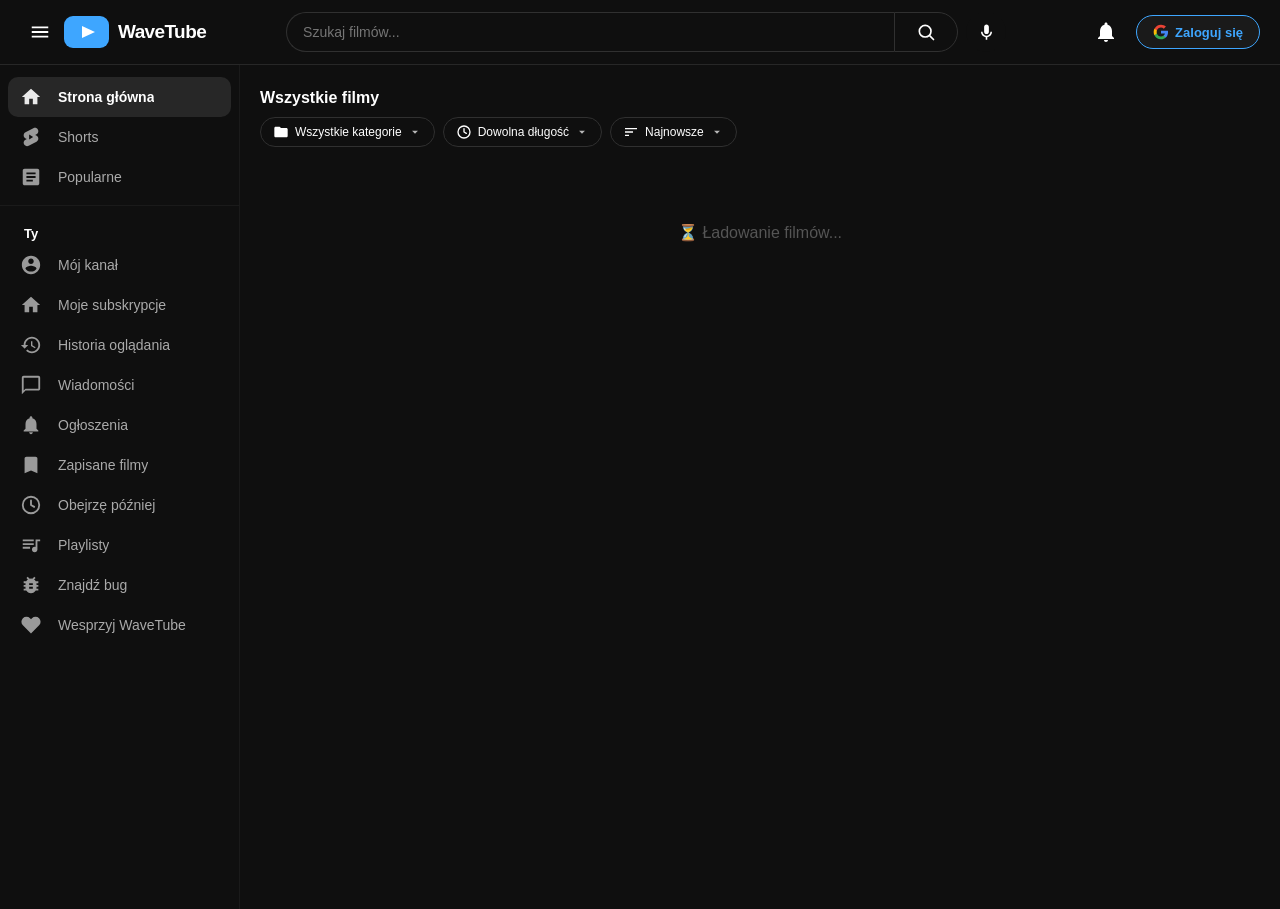
==== commit cd079314: "Add files via upload" ====
--- a/index.html
+++ b/index.html
@@ -603,8 +603,8 @@
 
 <!-- EDYCJA FILMU -->
 <div class="fmbg" id="edit-modal">
-  <div class="fbox" style="max-width:520px;max-height:90vh;overflow-y:auto">
-    <h3 data-i18n="edit_video_title">✏️ Edytuj film</h3>
+  <div class="fbox" style="max-width:720px;max-height:90vh;overflow-y:auto">
+    <h3 style="display:flex;align-items:center;gap:8px"><svg viewBox="0 0 24 24" width="18" height="18" fill="currentColor"><path d="M3 17.25V21h3.75L17.81 9.94l-3.75-3.75L3 17.25zM20.71 7.04c.39-.39.39-1.02 0-1.41l-2.34-2.34c-.39-.39-1.02-.39-1.41 0l-1.83 1.83 3.75 3.75 1.83-1.83z"/></svg><span data-i18n="edit_video_title">Edytuj film</span></h3>
     <div class="field">
       <label data-i18n="form_title_label">Tytuł *</label>
       <input type="text" id="edit-title" placeholder="Tytuł filmu" data-i18n-placeholder="form_title_ph">
@@ -627,46 +627,104 @@
         <div id="edit-thumb-preview" style="margin-top:8px;display:none"><img id="edit-thumb-img-preview" style="width:100%;border-radius:8px;max-height:150px;object-fit:cover"></div>
       </div>
     </div>
-    <div class="field">
-      <label data-i18n="edit_dur_label">Czas trwania</label>
-      <div style="display:flex;gap:8px">
-        <input type="text" id="edit-dur" placeholder="np. 5:42" style="flex:1">
-        <button type="button" onclick="detectEditDuration()" style="white-space:nowrap;background:var(--border-soft);border:1px solid var(--border);color:var(--text-primary);padding:0 14px;border-radius:8px;cursor:pointer;font-size:13px" data-i18n="btn_detect_dur">🔍 Wykryj</button>
-      </div>
-    </div>
-    <div class="field">
-      <label data-i18n="form_category_label">Kategoria</label>
-      <select id="edit-cat" style="width:100%;background:var(--bg-sunken);border:1px solid var(--border);border-radius:8px;color:var(--text-primary);padding:10px 14px;font-size:14px;outline:none">
-        <option value="" data-i18n="cat_none">Brak kategorii</option>
-        <option value="Gaming" data-i18n="cat_gaming">Gaming</option>
-        <option value="Music" data-i18n="cat_music">Muzyka</option>
-        <option value="Sport" data-i18n="cat_sport">Sport</option>
-        <option value="Vlog" data-i18n="cat_vlog">Vlog</option>
-        <option value="Tutorial" data-i18n="cat_tutorial">Tutorial</option>
-        <option value="Comedy" data-i18n="cat_humor">Humor</option>
-        <option value="Travel" data-i18n="cat_travel">Podróże</option>
-        <option value="Education" data-i18n="cat_education">Edukacja</option>
-        <option value="News" data-i18n="cat_news">Wiadomości</option>
-        <option value="Technology" data-i18n="cat_tech">Technologia</option>
-        <option value="Lifestyle" data-i18n="cat_lifestyle">Lifestyle</option>
-        <option value="Food" data-i18n="cat_food">Jedzenie</option>
-        <option value="Other" data-i18n="cat_other">Inne</option>
-      </select>
+    <div style="display:grid;grid-template-columns:1fr 1fr;gap:12px">
+      <div class="field">
+        <label data-i18n="edit_dur_label">Czas trwania</label>
+        <div style="display:flex;gap:8px">
+          <input type="text" id="edit-dur" placeholder="np. 5:42" style="flex:1">
+          <button type="button" onclick="detectEditDuration()" style="white-space:nowrap;background:var(--border-soft);border:1px solid var(--border);color:var(--text-primary);padding:0 14px;border-radius:8px;cursor:pointer;font-size:13px;display:inline-flex;align-items:center;gap:5px"><svg viewBox="0 0 24 24" width="14" height="14" fill="none" stroke="currentColor" stroke-width="2" stroke-linecap="round" stroke-linejoin="round"><circle cx="11" cy="11" r="7"/><line x1="21" y1="21" x2="16.65" y2="16.65"/></svg><span data-i18n="btn_detect_dur">Wykryj</span></button>
+        </div>
+      </div>
+      <div class="field">
+        <label data-i18n="form_category_label">Kategoria</label>
+        <select id="edit-cat" style="width:100%;background:var(--bg-sunken);border:1px solid var(--border);border-radius:8px;color:var(--text-primary);padding:10px 14px;font-size:14px;outline:none">
+          <option value="" data-i18n="cat_none">Brak kategorii</option>
+          <option value="Gaming" data-i18n="cat_gaming">Gaming</option>
+          <option value="Music" data-i18n="cat_music">Muzyka</option>
+          <option value="Sport" data-i18n="cat_sport">Sport</option>
+          <option value="Vlog" data-i18n="cat_vlog">Vlog</option>
+          <option value="Tutorial" data-i18n="cat_tutorial">Tutorial</option>
+          <option value="Comedy" data-i18n="cat_humor">Humor</option>
+          <option value="Travel" data-i18n="cat_travel">Podróże</option>
+          <option value="Education" data-i18n="cat_education">Edukacja</option>
+          <option value="News" data-i18n="cat_news">Wiadomości</option>
+          <option value="Technology" data-i18n="cat_tech">Technologia</option>
+          <option value="Lifestyle" data-i18n="cat_lifestyle">Lifestyle</option>
+          <option value="Food" data-i18n="cat_food">Jedzenie</option>
+          <option value="Other" data-i18n="cat_other">Inne</option>
+        </select>
+      </div>
     </div>
     <div class="field">
       <label data-i18n="form_tags_label">Tagi (opcjonalnie)</label>
       <input type="text" id="edit-tags" maxlength="200" placeholder="np. gaming, vlog (oddziel przecinkami)" data-i18n-placeholder="form_tags_ph">
     </div>
+    <div style="display:grid;grid-template-columns:1fr 1fr;gap:12px">
+      <div class="field">
+        <label data-i18n="form_lang_label">Język filmu</label>
+        <select id="edit-lang" style="width:100%;background:var(--bg-sunken);border:1px solid var(--border);border-radius:8px;color:var(--text-primary);padding:10px 14px;font-size:14px;outline:none">
+          <option value="pl">🇵🇱 Polski</option>
+          <option value="ru">🇷🇺 Русский</option>
+          <option value="es">🇪🇸 Español</option>
+          <option value="en">🇬🇧 English</option>
+          <option value="other">🌐 Inny</option>
+        </select>
+      </div>
+      <div class="field">
+        <label data-i18n="form_license_label">Licencja</label>
+        <select id="edit-license" style="width:100%;background:var(--bg-sunken);border:1px solid var(--border);border-radius:8px;color:var(--text-primary);padding:10px 14px;font-size:14px;outline:none">
+          <option value="standard" data-i18n="license_standard">Standardowa licencja WaveTube</option>
+          <option value="cc" data-i18n="license_cc">Creative Commons — uznanie autorstwa</option>
+        </select>
+      </div>
+    </div>
     <div class="field">
+      <div style="font-size:12px;font-weight:700;letter-spacing:.5px;color:var(--text-tertiary);text-transform:uppercase;margin-bottom:12px" data-i18n="form_section_visibility">Widoczność publiczna</div>
+      <div style="display:flex;flex-direction:column;gap:8px">
+        <label class="edit-vis-opt" data-val="public" onclick="selectEditVisibility('public')" style="display:flex;gap:12px;align-items:flex-start;padding:12px 14px;border:1.5px solid var(--border);border-radius:10px;cursor:pointer">
+          <span style="line-height:1;color:#3ea6ff"><svg viewBox="0 0 24 24" width="22" height="22" fill="none" stroke="currentColor" stroke-width="2"><circle cx="12" cy="12" r="9"/><path d="M3 12h18M12 3a14 14 0 010 18 14 14 0 010-18z"/></svg></span>
+          <div>
+            <div style="font-weight:600;font-size:13px" data-i18n="vis_public_title">Publiczny</div>
+            <div style="font-size:11px;color:var(--text-tertiary);margin-top:2px" data-i18n="vis_public_desc">Widoczny dla wszystkich — na stronie głównej, w wyszukiwarce i popularnych</div>
+          </div>
+        </label>
+        <label class="edit-vis-opt" data-val="unlisted" onclick="selectEditVisibility('unlisted')" style="display:flex;gap:12px;align-items:flex-start;padding:12px 14px;border:1.5px solid var(--border);border-radius:10px;cursor:pointer">
+          <span style="line-height:1;color:var(--text-secondary)"><svg viewBox="0 0 24 24" width="22" height="22" fill="none" stroke="currentColor" stroke-width="2" stroke-linecap="round"><path d="M10 13a5 5 0 007 0l3-3a5 5 0 00-7-7l-1 1"/><path d="M14 11a5 5 0 00-7 0l-3 3a5 5 0 007 7l1-1"/></svg></span>
+          <div>
+            <div style="font-weight:600;font-size:13px" data-i18n="vis_unlisted_title">Niepubliczny (unlisted)</div>
+            <div style="font-size:11px;color:var(--text-tertiary);margin-top:2px" data-i18n="vis_unlisted_desc">Nie pojawia się w żadnych listach — obejrzy go tylko ten, kto ma bezpośredni link</div>
+          </div>
+        </label>
+        <label class="edit-vis-opt" data-val="private" onclick="selectEditVisibility('private')" style="display:flex;gap:12px;align-items:flex-start;padding:12px 14px;border:1.5px solid var(--border);border-radius:10px;cursor:pointer">
+          <span style="line-height:1;color:var(--text-secondary)"><svg viewBox="0 0 24 24" width="22" height="22" fill="none" stroke="currentColor" stroke-width="2" stroke-linecap="round" stroke-linejoin="round"><rect x="5" y="11" width="14" height="9" rx="2"/><path d="M8 11V8a4 4 0 018 0v3"/></svg></span>
+          <div>
+            <div style="font-weight:600;font-size:13px" data-i18n="vis_private_title">Prywatny</div>
+            <div style="font-size:11px;color:var(--text-tertiary);margin-top:2px" data-i18n="vis_private_desc">Widzisz go tylko Ty (i administrator) — nawet z linkiem nikt inny go nie otworzy</div>
+          </div>
+        </label>
+        <input type="hidden" id="edit-vis" value="public">
+      </div>
+    </div>
+    <div class="field" style="display:grid;grid-template-columns:1fr 1fr;gap:10px 16px">
       <label style="display:flex;align-items:center;gap:10px;cursor:pointer">
         <input type="checkbox" id="edit-comments" style="width:16px;height:16px;accent-color:#cc0000">
         <span data-i18n="form_comments_label">Włącz komentarze</span>
       </label>
-    </div>
-    <div class="field">
       <label style="display:flex;align-items:center;gap:10px;cursor:pointer">
         <input type="checkbox" id="edit-likes" style="width:16px;height:16px;accent-color:#cc0000">
         <span data-i18n="form_likes_label">Pokazuj liczbę polubień</span>
+      </label>
+      <label style="display:flex;align-items:center;gap:10px;cursor:pointer">
+        <input type="checkbox" id="edit-hideviews" style="width:16px;height:16px;accent-color:#cc0000">
+        <span data-i18n="form_hideviews_label">Ukryj liczbę wyświetleń (publicznie)</span>
+      </label>
+      <label style="display:flex;align-items:center;gap:10px;cursor:pointer">
+        <input type="checkbox" id="edit-kids" onchange="if(this.checked)document.getElementById('edit-age').checked=false" style="width:16px;height:16px;accent-color:#cc0000">
+        <span data-i18n="form_kids_label">Treść przeznaczona dla dzieci</span>
+      </label>
+      <label style="display:flex;align-items:center;gap:10px;cursor:pointer">
+        <input type="checkbox" id="edit-age" onchange="if(this.checked)document.getElementById('edit-kids').checked=false" style="width:16px;height:16px;accent-color:#cc0000">
+        <span data-i18n="form_age_label">Ograniczenie wiekowe (18+)</span>
       </label>
     </div>
     <input type="hidden" id="edit-id">
